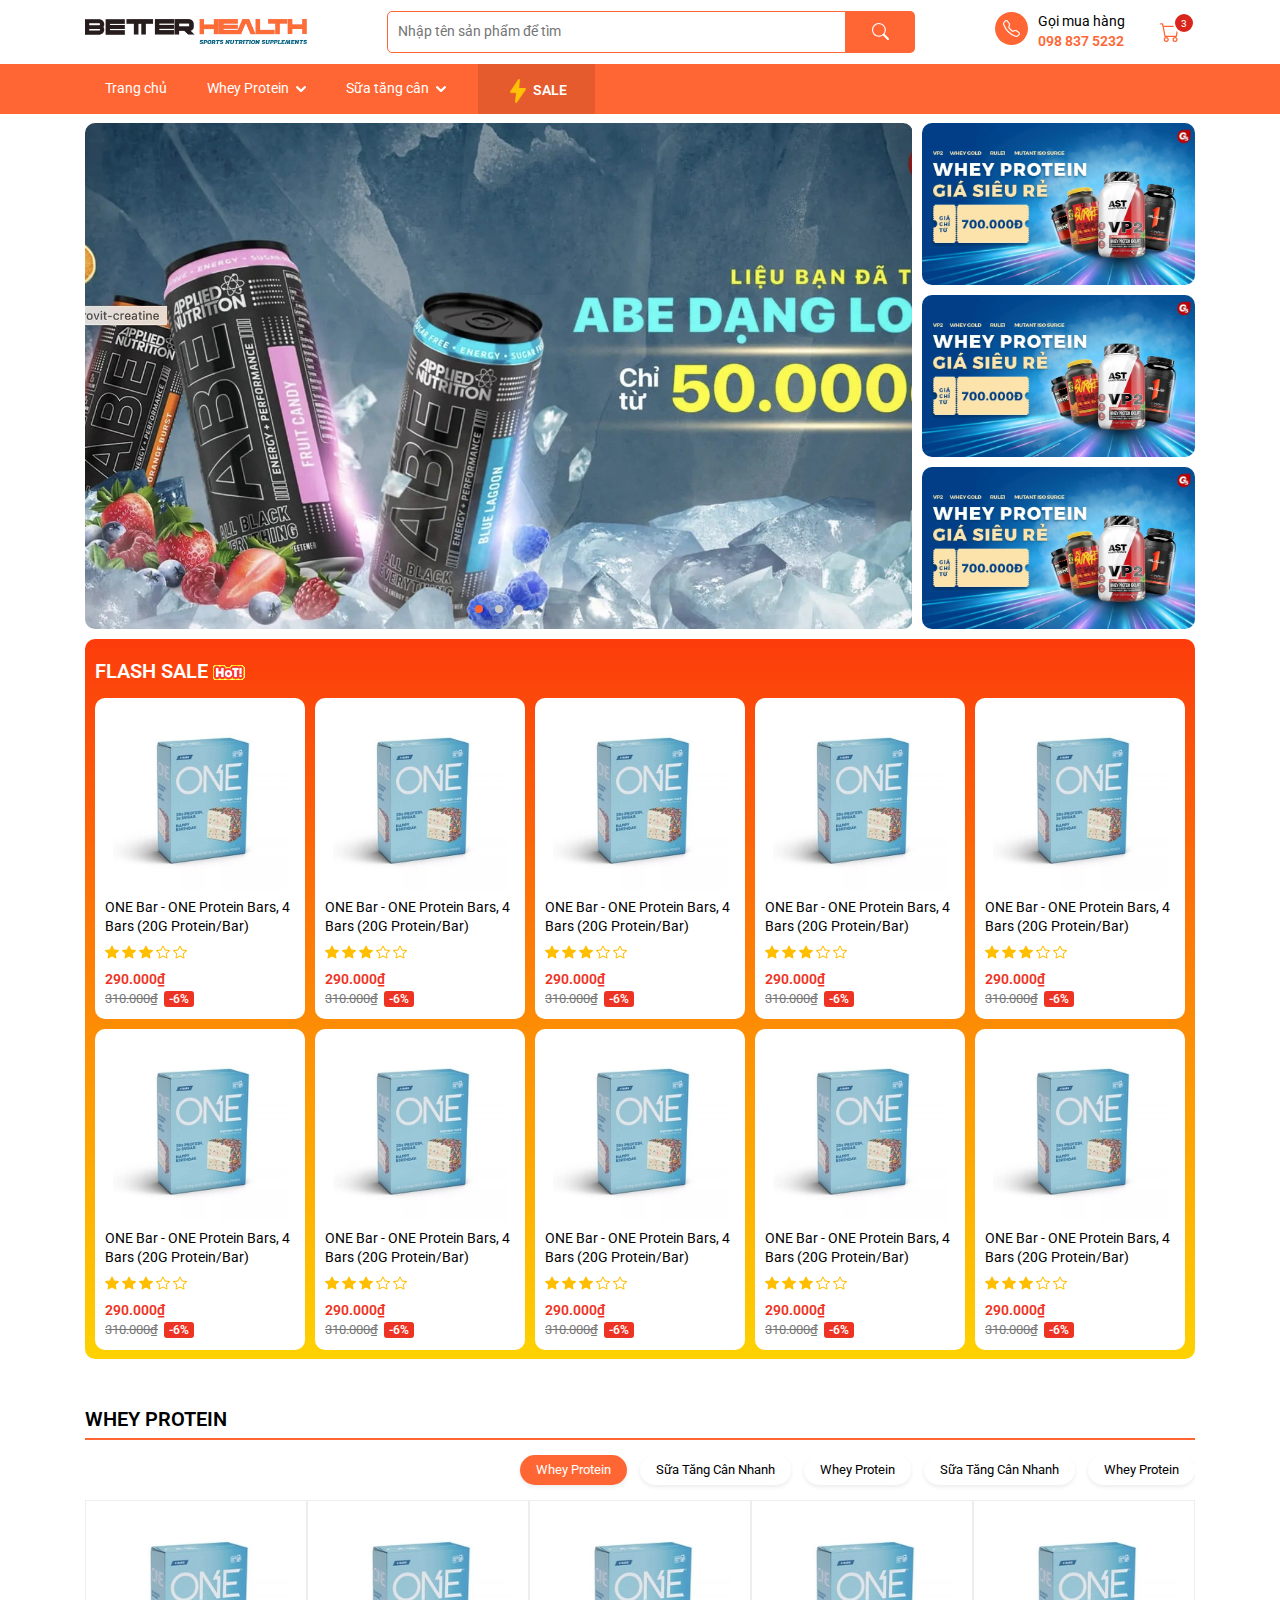
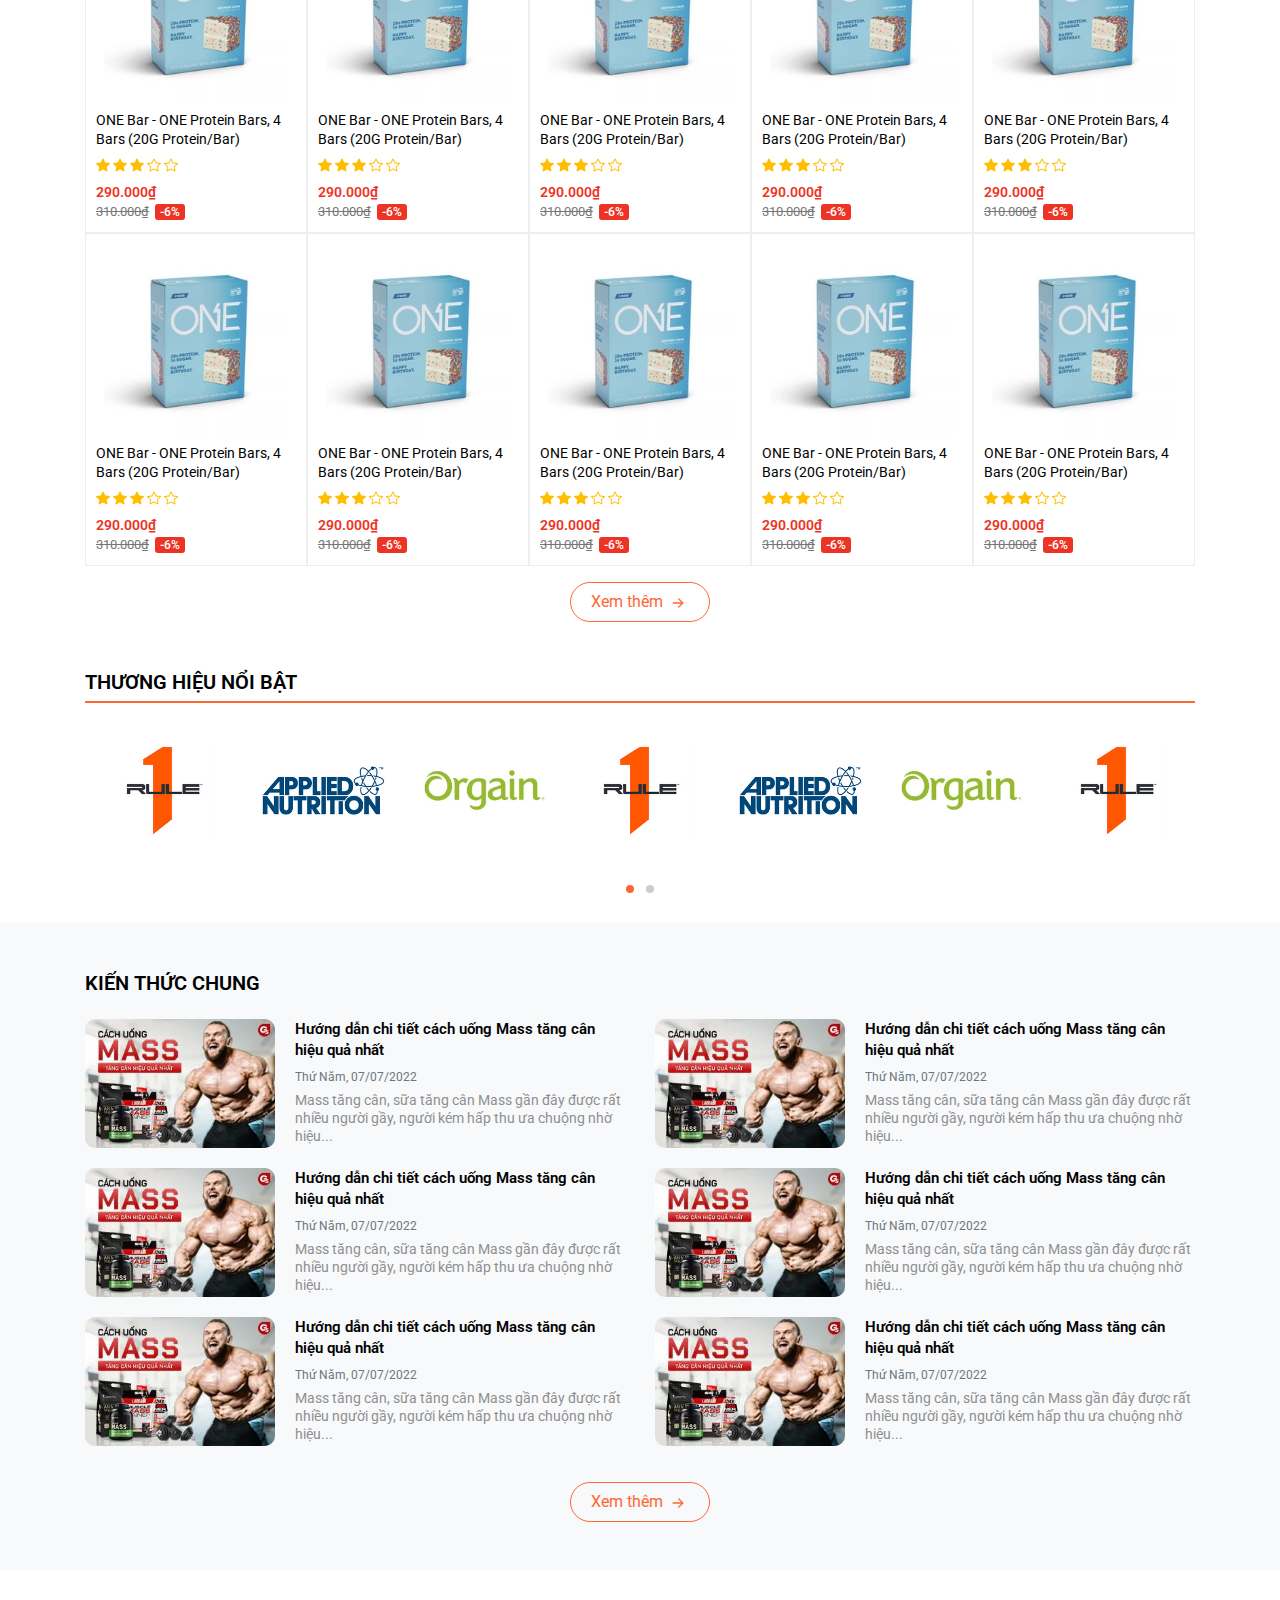
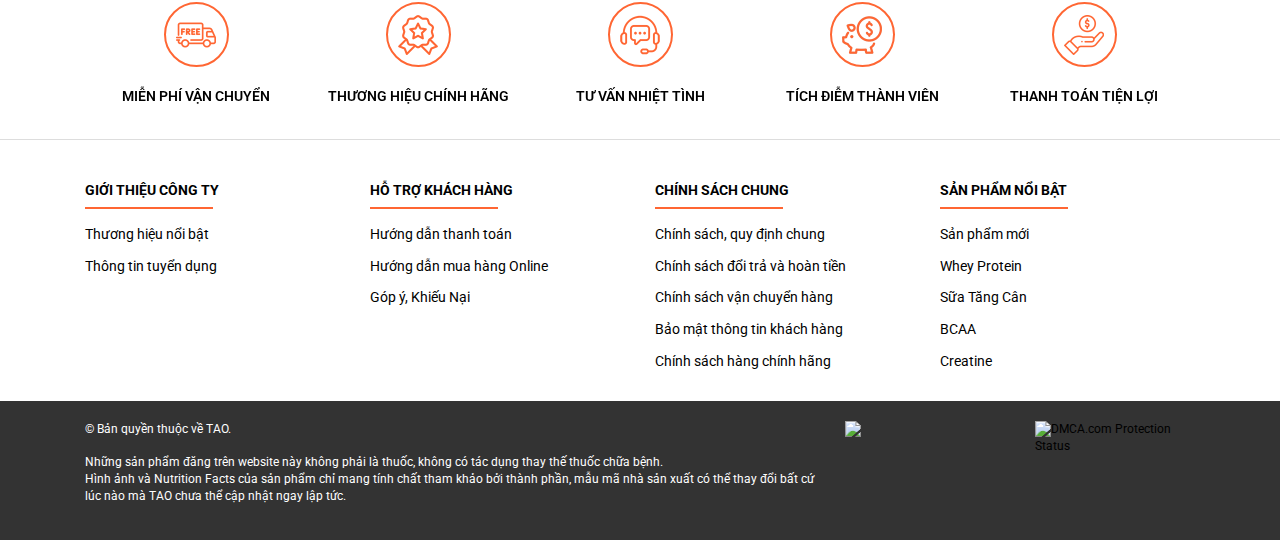
==== gym/index.html @ 721d3d00 "Add files via upload" ====
<!DOCTYPE html>
<html lang="en">
   <head>
      <meta charset="UTF-8">
      <title>DeliFarm</title>
      <meta name='keywords' content='' />
      <meta name='description' content='' />
      <meta name="viewport" content="width=device-width, initial-scale=1.0,
         maximum-scale=1.0, user-scalable=no">
      <meta property="og:title" content="">
      <meta property="og:type" content="website">
      <meta property="og:url" content="">
      <meta property="og:site_name" content="">
      <meta property="og:description" content="">
      <link rel="shortcut icon" href="favicon.png" type="image/x-icon" />
      <link rel='stylesheet' href='css/bootstrap.min.css'>
      <link rel="stylesheet" href="css/slick-theme.css">
      <link rel="stylesheet" href="css/slick.css">
      <link rel="stylesheet" href="css/style.css">
   </head>
   <body>
      <div class="header-section">
         <div class="container">
            <div class="box">
               <a class="logo" href="#"><img src="images/logo.png"></a>
               <div class="search-box">
                  <input type="search" id="search" class="search-field" placeholder="Nhập tên sản phẩm để tìm" autocomplete="off" name="search">
                  <button type="submit" id="searchButton" class="btn-search">
                     <svg xmlns="http://www.w3.org/2000/svg" width="16" height="16" fill="currentColor" class="bi bi-search" viewBox="0 0 16 16">
                        <path d="M11.742 10.344a6.5 6.5 0 1 0-1.397 1.398h-.001c.03.04.062.078.098.115l3.85 3.85a1 1 0 0 0 1.415-1.414l-3.85-3.85a1.007 1.007 0 0 0-.115-.1zM12 6.5a5.5 5.5 0 1 1-11 0 5.5 5.5 0 0 1 11 0z"/>
                     </svg>
                  </button>
               </div>
               <div class="header-right">
                  <div class="phone">
                     <div class="icon">
                        <svg xmlns="http://www.w3.org/2000/svg" width="16" height="16" fill="currentColor" class="bi bi-telephone" viewBox="0 0 16 16">
                           <path d="M3.654 1.328a.678.678 0 0 0-1.015-.063L1.605 2.3c-.483.484-.661 1.169-.45 1.77a17.568 17.568 0 0 0 4.168 6.608 17.569 17.569 0 0 0 6.608 4.168c.601.211 1.286.033 1.77-.45l1.034-1.034a.678.678 0 0 0-.063-1.015l-2.307-1.794a.678.678 0 0 0-.58-.122l-2.19.547a1.745 1.745 0 0 1-1.657-.459L5.482 8.062a1.745 1.745 0 0 1-.46-1.657l.548-2.19a.678.678 0 0 0-.122-.58L3.654 1.328zM1.884.511a1.745 1.745 0 0 1 2.612.163L6.29 2.98c.329.423.445.974.315 1.494l-.547 2.19a.678.678 0 0 0 .178.643l2.457 2.457a.678.678 0 0 0 .644.178l2.189-.547a1.745 1.745 0 0 1 1.494.315l2.306 1.794c.829.645.905 1.87.163 2.611l-1.034 1.034c-.74.74-1.846 1.065-2.877.702a18.634 18.634 0 0 1-7.01-4.42 18.634 18.634 0 0 1-4.42-7.009c-.362-1.03-.037-2.137.703-2.877L1.885.511z"/>
                        </svg>
                     </div>
                     <div class="content">
                        Gọi mua hàng
                        <span>
                        098 837 5232
                        </span>
                     </div>
                  </div>
                  <div class="box-cart">
                     <svg xmlns="http://www.w3.org/2000/svg" width="16" height="16" fill="currentColor" class="bi bi-cart" viewBox="0 0 16 16">
                        <path d="M0 1.5A.5.5 0 0 1 .5 1H2a.5.5 0 0 1 .485.379L2.89 3H14.5a.5.5 0 0 1 .491.592l-1.5 8A.5.5 0 0 1 13 12H4a.5.5 0 0 1-.491-.408L2.01 3.607 1.61 2H.5a.5.5 0 0 1-.5-.5zM3.102 4l1.313 7h8.17l1.313-7H3.102zM5 12a2 2 0 1 0 0 4 2 2 0 0 0 0-4zm7 0a2 2 0 1 0 0 4 2 2 0 0 0 0-4zm-7 1a1 1 0 1 1 0 2 1 1 0 0 1 0-2zm7 0a1 1 0 1 1 0 2 1 1 0 0 1 0-2z"/>
                     </svg>
                     <div class="number">
                        3
                     </div>
                  </div>
                  <div class="search-mb">
                     <div class="icon">
                        <svg xmlns="http://www.w3.org/2000/svg" width="16" height="16" fill="currentColor" class="bi bi-search" viewBox="0 0 16 16">
                           <path d="M11.742 10.344a6.5 6.5 0 1 0-1.397 1.398h-.001c.03.04.062.078.098.115l3.85 3.85a1 1 0 0 0 1.415-1.414l-3.85-3.85a1.007 1.007 0 0 0-.115-.1zM12 6.5a5.5 5.5 0 1 1-11 0 5.5 5.5 0 0 1 11 0z"/>
                        </svg>
                     </div>
                  </div>
               </div>
            </div>
         </div>
         <header>
            <div class="container">
               <nav class="navbar navbar-expand-lg">
                  <div class="collapse navbar-collapse navigation" id="navbarSupportedContent">
                     <ul class="navbar-nav">
                        <li class="nav-item active">
                           <a class="nav-link" href="#">Trang chủ</a>
                        </li>
                        <li class="nav-item dropdown sub_nav">
                           <a class="nav-link dropdown-toggle" href="#" id="navbarDropdown" role="button"
                              data-toggle="dropdown" aria-haspopup="true" aria-expanded="false">
                           Whey Protein
                           <img src="images/arrowmenu.svg" class="ml-1">
                           </a>
                           <ul class="dropdown-menu" aria-labelledby="navbarDropdown">
                              <li><a class="dropdown-item" href="#">Whey Protein Isolate</a></li>
                              <li><a class="dropdown-item" href="#">Hydrolyzed Whey Protein</a></li>
                              <li><a class="dropdown-item" href="#">Whey Protein Blend</a></li>
                           </ul>
                        </li>
                        <li class="nav-item dropdown sub_nav">
                           <a class="nav-link dropdown-toggle" href="#" id="navbarDropdown" role="button"
                              data-toggle="dropdown" aria-haspopup="true" aria-expanded="false">
                           Sữa tăng cân
                           <img src="images/arrowmenu.svg" class="ml-1">
                           </a>
                           <ul class="dropdown-menu" aria-labelledby="navbarDropdown">
                              <li><a class="dropdown-item" href="#">Whey Protein Isolate</a></li>
                              <li><a class="dropdown-item" href="#">Hydrolyzed Whey Protein</a></li>
                              <li><a class="dropdown-item" href="#">Whey Protein Blend</a></li>
                           </ul>
                        </li>
                        <li class="nav-item dropdown sale">
                           <a  class="nav-link" href="#">
                           <img src="images/flash.png">
                           sale
                           </a>
                        </li>
                     </ul>
                  </div>
                  <div class="mask"></div>
               </nav>
            </div>
         </header>
      </div>
      <main class="main-body">
         <div class="container">
            <!--banner-->
            <div class="banner">
               <div class="home-banner-left">
                  <div class="side_main">
                     <div>
                        <img src="images/slider_2.jpg">
                     </div>
                     <div>
                        <img src="images/slider_2.jpg">
                     </div>
                     <div>
                        <img src="images/slider_2.jpg">
                     </div>
                  </div>
               </div>
               <div class="sub_banner">
                  <img src="images/right_banner_1.jpg">
               </div>
               <div class="sub_banner">
                  <img src="images/right_banner_1.jpg">
               </div>
               <div class="sub_banner">
                  <img src="images/right_banner_1.jpg">
               </div>
            </div>
            <!--flashsale-->
            <div class="section_flashsale">
               <h1>
                  flash sale
                  <img src="images/flashsale-hot.gif">
               </h1>
               <div class="one-row">
                  <div class="flashsale__item">
                     <div class="item_product_main">
                        <a class="thumbnail">
                           <img src="images/8.jpg">
                        </a>
                        <div class="content">
                           <a href="" class="title">
                           ONE Bar - ONE Protein Bars, 4 Bars (20G Protein/Bar)
                           </a>
                           <div class="rate">
                              <span>
                                 <svg xmlns="http://www.w3.org/2000/svg" width="16" height="16" fill="currentColor" class="bi bi-star-fill" viewBox="0 0 16 16">
                                    <path d="M3.612 15.443c-.386.198-.824-.149-.746-.592l.83-4.73L.173 6.765c-.329-.314-.158-.888.283-.95l4.898-.696L7.538.792c.197-.39.73-.39.927 0l2.184 4.327 4.898.696c.441.062.612.636.282.95l-3.522 3.356.83 4.73c.078.443-.36.79-.746.592L8 13.187l-4.389 2.256z"/>
                                 </svg>
                              </span>
                              <span>
                                 <svg xmlns="http://www.w3.org/2000/svg" width="16" height="16" fill="currentColor" class="bi bi-star-fill" viewBox="0 0 16 16">
                                    <path d="M3.612 15.443c-.386.198-.824-.149-.746-.592l.83-4.73L.173 6.765c-.329-.314-.158-.888.283-.95l4.898-.696L7.538.792c.197-.39.73-.39.927 0l2.184 4.327 4.898.696c.441.062.612.636.282.95l-3.522 3.356.83 4.73c.078.443-.36.79-.746.592L8 13.187l-4.389 2.256z"/>
                                 </svg>
                              </span>
                              <span>
                                 <svg xmlns="http://www.w3.org/2000/svg" width="16" height="16" fill="currentColor" class="bi bi-star-fill" viewBox="0 0 16 16">
                                    <path d="M3.612 15.443c-.386.198-.824-.149-.746-.592l.83-4.73L.173 6.765c-.329-.314-.158-.888.283-.95l4.898-.696L7.538.792c.197-.39.73-.39.927 0l2.184 4.327 4.898.696c.441.062.612.636.282.95l-3.522 3.356.83 4.73c.078.443-.36.79-.746.592L8 13.187l-4.389 2.256z"/>
                                 </svg>
                              </span>
                              <span>
                                 <svg xmlns="http://www.w3.org/2000/svg" width="16" height="16" fill="currentColor" class="bi bi-star" viewBox="0 0 16 16">
                                    <path d="M2.866 14.85c-.078.444.36.791.746.593l4.39-2.256 4.389 2.256c.386.198.824-.149.746-.592l-.83-4.73 3.522-3.356c.33-.314.16-.888-.282-.95l-4.898-.696L8.465.792a.513.513 0 0 0-.927 0L5.354 5.12l-4.898.696c-.441.062-.612.636-.283.95l3.523 3.356-.83 4.73zm4.905-2.767-3.686 1.894.694-3.957a.565.565 0 0 0-.163-.505L1.71 6.745l4.052-.576a.525.525 0 0 0 .393-.288L8 2.223l1.847 3.658a.525.525 0 0 0 .393.288l4.052.575-2.906 2.77a.565.565 0 0 0-.163.506l.694 3.957-3.686-1.894a.503.503 0 0 0-.461 0z"/>
                                 </svg>
                              </span>
                              <span>
                                 <svg xmlns="http://www.w3.org/2000/svg" width="16" height="16" fill="currentColor" class="bi bi-star" viewBox="0 0 16 16">
                                    <path d="M2.866 14.85c-.078.444.36.791.746.593l4.39-2.256 4.389 2.256c.386.198.824-.149.746-.592l-.83-4.73 3.522-3.356c.33-.314.16-.888-.282-.95l-4.898-.696L8.465.792a.513.513 0 0 0-.927 0L5.354 5.12l-4.898.696c-.441.062-.612.636-.283.95l3.523 3.356-.83 4.73zm4.905-2.767-3.686 1.894.694-3.957a.565.565 0 0 0-.163-.505L1.71 6.745l4.052-.576a.525.525 0 0 0 .393-.288L8 2.223l1.847 3.658a.525.525 0 0 0 .393.288l4.052.575-2.906 2.77a.565.565 0 0 0-.163.506l.694 3.957-3.686-1.894a.503.503 0 0 0-.461 0z"/>
                                 </svg>
                              </span>
                           </div>
                           <div class="price-box">
                              <span class="price">290.000₫</span>
                              <span class="compare-price">310.000₫</span>
                              <span class="label_product">
                              -6% 
                              </span>
                           </div>
                        </div>
                     </div>
                  </div>
                  <div class="flashsale__item">
                     <div class="item_product_main">
                        <a class="thumbnail">
                           <img src="images/8.jpg">
                        </a>
                        <div class="content">
                           <a href="" class="title">
                           ONE Bar - ONE Protein Bars, 4 Bars (20G Protein/Bar)
                           </a>
                           <div class="rate">
                              <span>
                                 <svg xmlns="http://www.w3.org/2000/svg" width="16" height="16" fill="currentColor" class="bi bi-star-fill" viewBox="0 0 16 16">
                                    <path d="M3.612 15.443c-.386.198-.824-.149-.746-.592l.83-4.73L.173 6.765c-.329-.314-.158-.888.283-.95l4.898-.696L7.538.792c.197-.39.73-.39.927 0l2.184 4.327 4.898.696c.441.062.612.636.282.95l-3.522 3.356.83 4.73c.078.443-.36.79-.746.592L8 13.187l-4.389 2.256z"/>
                                 </svg>
                              </span>
                              <span>
                                 <svg xmlns="http://www.w3.org/2000/svg" width="16" height="16" fill="currentColor" class="bi bi-star-fill" viewBox="0 0 16 16">
                                    <path d="M3.612 15.443c-.386.198-.824-.149-.746-.592l.83-4.73L.173 6.765c-.329-.314-.158-.888.283-.95l4.898-.696L7.538.792c.197-.39.73-.39.927 0l2.184 4.327 4.898.696c.441.062.612.636.282.95l-3.522 3.356.83 4.73c.078.443-.36.79-.746.592L8 13.187l-4.389 2.256z"/>
                                 </svg>
                              </span>
                              <span>
                                 <svg xmlns="http://www.w3.org/2000/svg" width="16" height="16" fill="currentColor" class="bi bi-star-fill" viewBox="0 0 16 16">
                                    <path d="M3.612 15.443c-.386.198-.824-.149-.746-.592l.83-4.73L.173 6.765c-.329-.314-.158-.888.283-.95l4.898-.696L7.538.792c.197-.39.73-.39.927 0l2.184 4.327 4.898.696c.441.062.612.636.282.95l-3.522 3.356.83 4.73c.078.443-.36.79-.746.592L8 13.187l-4.389 2.256z"/>
                                 </svg>
                              </span>
                              <span>
                                 <svg xmlns="http://www.w3.org/2000/svg" width="16" height="16" fill="currentColor" class="bi bi-star" viewBox="0 0 16 16">
                                    <path d="M2.866 14.85c-.078.444.36.791.746.593l4.39-2.256 4.389 2.256c.386.198.824-.149.746-.592l-.83-4.73 3.522-3.356c.33-.314.16-.888-.282-.95l-4.898-.696L8.465.792a.513.513 0 0 0-.927 0L5.354 5.12l-4.898.696c-.441.062-.612.636-.283.95l3.523 3.356-.83 4.73zm4.905-2.767-3.686 1.894.694-3.957a.565.565 0 0 0-.163-.505L1.71 6.745l4.052-.576a.525.525 0 0 0 .393-.288L8 2.223l1.847 3.658a.525.525 0 0 0 .393.288l4.052.575-2.906 2.77a.565.565 0 0 0-.163.506l.694 3.957-3.686-1.894a.503.503 0 0 0-.461 0z"/>
                                 </svg>
                              </span>
                              <span>
                                 <svg xmlns="http://www.w3.org/2000/svg" width="16" height="16" fill="currentColor" class="bi bi-star" viewBox="0 0 16 16">
                                    <path d="M2.866 14.85c-.078.444.36.791.746.593l4.39-2.256 4.389 2.256c.386.198.824-.149.746-.592l-.83-4.73 3.522-3.356c.33-.314.16-.888-.282-.95l-4.898-.696L8.465.792a.513.513 0 0 0-.927 0L5.354 5.12l-4.898.696c-.441.062-.612.636-.283.95l3.523 3.356-.83 4.73zm4.905-2.767-3.686 1.894.694-3.957a.565.565 0 0 0-.163-.505L1.71 6.745l4.052-.576a.525.525 0 0 0 .393-.288L8 2.223l1.847 3.658a.525.525 0 0 0 .393.288l4.052.575-2.906 2.77a.565.565 0 0 0-.163.506l.694 3.957-3.686-1.894a.503.503 0 0 0-.461 0z"/>
                                 </svg>
                              </span>
                           </div>
                           <div class="price-box">
                              <span class="price">290.000₫</span>
                              <span class="compare-price">310.000₫</span>
                              <span class="label_product">
                              -6% 
                              </span>
                           </div>
                        </div>
                     </div>
                  </div>
                  <div class="flashsale__item">
                     <div class="item_product_main">
                        <a class="thumbnail">
                           <img src="images/8.jpg">
                        </a>
                        <div class="content">
                           <a href="" class="title">
                           ONE Bar - ONE Protein Bars, 4 Bars (20G Protein/Bar)
                           </a>
                           <div class="rate">
                              <span>
                                 <svg xmlns="http://www.w3.org/2000/svg" width="16" height="16" fill="currentColor" class="bi bi-star-fill" viewBox="0 0 16 16">
                                    <path d="M3.612 15.443c-.386.198-.824-.149-.746-.592l.83-4.73L.173 6.765c-.329-.314-.158-.888.283-.95l4.898-.696L7.538.792c.197-.39.73-.39.927 0l2.184 4.327 4.898.696c.441.062.612.636.282.95l-3.522 3.356.83 4.73c.078.443-.36.79-.746.592L8 13.187l-4.389 2.256z"/>
                                 </svg>
                              </span>
                              <span>
                                 <svg xmlns="http://www.w3.org/2000/svg" width="16" height="16" fill="currentColor" class="bi bi-star-fill" viewBox="0 0 16 16">
                                    <path d="M3.612 15.443c-.386.198-.824-.149-.746-.592l.83-4.73L.173 6.765c-.329-.314-.158-.888.283-.95l4.898-.696L7.538.792c.197-.39.73-.39.927 0l2.184 4.327 4.898.696c.441.062.612.636.282.95l-3.522 3.356.83 4.73c.078.443-.36.79-.746.592L8 13.187l-4.389 2.256z"/>
                                 </svg>
                              </span>
                              <span>
                                 <svg xmlns="http://www.w3.org/2000/svg" width="16" height="16" fill="currentColor" class="bi bi-star-fill" viewBox="0 0 16 16">
                                    <path d="M3.612 15.443c-.386.198-.824-.149-.746-.592l.83-4.73L.173 6.765c-.329-.314-.158-.888.283-.95l4.898-.696L7.538.792c.197-.39.73-.39.927 0l2.184 4.327 4.898.696c.441.062.612.636.282.95l-3.522 3.356.83 4.73c.078.443-.36.79-.746.592L8 13.187l-4.389 2.256z"/>
                                 </svg>
                              </span>
                              <span>
                                 <svg xmlns="http://www.w3.org/2000/svg" width="16" height="16" fill="currentColor" class="bi bi-star" viewBox="0 0 16 16">
                                    <path d="M2.866 14.85c-.078.444.36.791.746.593l4.39-2.256 4.389 2.256c.386.198.824-.149.746-.592l-.83-4.73 3.522-3.356c.33-.314.16-.888-.282-.95l-4.898-.696L8.465.792a.513.513 0 0 0-.927 0L5.354 5.12l-4.898.696c-.441.062-.612.636-.283.95l3.523 3.356-.83 4.73zm4.905-2.767-3.686 1.894.694-3.957a.565.565 0 0 0-.163-.505L1.71 6.745l4.052-.576a.525.525 0 0 0 .393-.288L8 2.223l1.847 3.658a.525.525 0 0 0 .393.288l4.052.575-2.906 2.77a.565.565 0 0 0-.163.506l.694 3.957-3.686-1.894a.503.503 0 0 0-.461 0z"/>
                                 </svg>
                              </span>
                              <span>
                                 <svg xmlns="http://www.w3.org/2000/svg" width="16" height="16" fill="currentColor" class="bi bi-star" viewBox="0 0 16 16">
                                    <path d="M2.866 14.85c-.078.444.36.791.746.593l4.39-2.256 4.389 2.256c.386.198.824-.149.746-.592l-.83-4.73 3.522-3.356c.33-.314.16-.888-.282-.95l-4.898-.696L8.465.792a.513.513 0 0 0-.927 0L5.354 5.12l-4.898.696c-.441.062-.612.636-.283.95l3.523 3.356-.83 4.73zm4.905-2.767-3.686 1.894.694-3.957a.565.565 0 0 0-.163-.505L1.71 6.745l4.052-.576a.525.525 0 0 0 .393-.288L8 2.223l1.847 3.658a.525.525 0 0 0 .393.288l4.052.575-2.906 2.77a.565.565 0 0 0-.163.506l.694 3.957-3.686-1.894a.503.503 0 0 0-.461 0z"/>
                                 </svg>
                              </span>
                           </div>
                           <div class="price-box">
                              <span class="price">290.000₫</span>
                              <span class="compare-price">310.000₫</span>
                              <span class="label_product">
                              -6% 
                              </span>
                           </div>
                        </div>
                     </div>
                  </div>
                  <div class="flashsale__item">
                     <div class="item_product_main">
                        <a class="thumbnail">
                           <img src="images/8.jpg">
                        </a>
                        <div class="content">
                           <a href="" class="title">
                           ONE Bar - ONE Protein Bars, 4 Bars (20G Protein/Bar)
                           </a>
                           <div class="rate">
                              <span>
                                 <svg xmlns="http://www.w3.org/2000/svg" width="16" height="16" fill="currentColor" class="bi bi-star-fill" viewBox="0 0 16 16">
                                    <path d="M3.612 15.443c-.386.198-.824-.149-.746-.592l.83-4.73L.173 6.765c-.329-.314-.158-.888.283-.95l4.898-.696L7.538.792c.197-.39.73-.39.927 0l2.184 4.327 4.898.696c.441.062.612.636.282.95l-3.522 3.356.83 4.73c.078.443-.36.79-.746.592L8 13.187l-4.389 2.256z"/>
                                 </svg>
                              </span>
                              <span>
                                 <svg xmlns="http://www.w3.org/2000/svg" width="16" height="16" fill="currentColor" class="bi bi-star-fill" viewBox="0 0 16 16">
                                    <path d="M3.612 15.443c-.386.198-.824-.149-.746-.592l.83-4.73L.173 6.765c-.329-.314-.158-.888.283-.95l4.898-.696L7.538.792c.197-.39.73-.39.927 0l2.184 4.327 4.898.696c.441.062.612.636.282.95l-3.522 3.356.83 4.73c.078.443-.36.79-.746.592L8 13.187l-4.389 2.256z"/>
                                 </svg>
                              </span>
                              <span>
                                 <svg xmlns="http://www.w3.org/2000/svg" width="16" height="16" fill="currentColor" class="bi bi-star-fill" viewBox="0 0 16 16">
                                    <path d="M3.612 15.443c-.386.198-.824-.149-.746-.592l.83-4.73L.173 6.765c-.329-.314-.158-.888.283-.95l4.898-.696L7.538.792c.197-.39.73-.39.927 0l2.184 4.327 4.898.696c.441.062.612.636.282.95l-3.522 3.356.83 4.73c.078.443-.36.79-.746.592L8 13.187l-4.389 2.256z"/>
                                 </svg>
                              </span>
                              <span>
                                 <svg xmlns="http://www.w3.org/2000/svg" width="16" height="16" fill="currentColor" class="bi bi-star" viewBox="0 0 16 16">
                                    <path d="M2.866 14.85c-.078.444.36.791.746.593l4.39-2.256 4.389 2.256c.386.198.824-.149.746-.592l-.83-4.73 3.522-3.356c.33-.314.16-.888-.282-.95l-4.898-.696L8.465.792a.513.513 0 0 0-.927 0L5.354 5.12l-4.898.696c-.441.062-.612.636-.283.95l3.523 3.356-.83 4.73zm4.905-2.767-3.686 1.894.694-3.957a.565.565 0 0 0-.163-.505L1.71 6.745l4.052-.576a.525.525 0 0 0 .393-.288L8 2.223l1.847 3.658a.525.525 0 0 0 .393.288l4.052.575-2.906 2.77a.565.565 0 0 0-.163.506l.694 3.957-3.686-1.894a.503.503 0 0 0-.461 0z"/>
                                 </svg>
                              </span>
                              <span>
                                 <svg xmlns="http://www.w3.org/2000/svg" width="16" height="16" fill="currentColor" class="bi bi-star" viewBox="0 0 16 16">
                                    <path d="M2.866 14.85c-.078.444.36.791.746.593l4.39-2.256 4.389 2.256c.386.198.824-.149.746-.592l-.83-4.73 3.522-3.356c.33-.314.16-.888-.282-.95l-4.898-.696L8.465.792a.513.513 0 0 0-.927 0L5.354 5.12l-4.898.696c-.441.062-.612.636-.283.95l3.523 3.356-.83 4.73zm4.905-2.767-3.686 1.894.694-3.957a.565.565 0 0 0-.163-.505L1.71 6.745l4.052-.576a.525.525 0 0 0 .393-.288L8 2.223l1.847 3.658a.525.525 0 0 0 .393.288l4.052.575-2.906 2.77a.565.565 0 0 0-.163.506l.694 3.957-3.686-1.894a.503.503 0 0 0-.461 0z"/>
                                 </svg>
                              </span>
                           </div>
                           <div class="price-box">
                              <span class="price">290.000₫</span>
                              <span class="compare-price">310.000₫</span>
                              <span class="label_product">
                              -6% 
                              </span>
                           </div>
                        </div>
                     </div>
                  </div>
                  <div class="flashsale__item">
                     <div class="item_product_main">
                        <a class="thumbnail">
                           <img src="images/8.jpg">
                        </a>
                        <div class="content">
                           <a href="" class="title">
                           ONE Bar - ONE Protein Bars, 4 Bars (20G Protein/Bar)
                           </a>
                           <div class="rate">
                              <span>
                                 <svg xmlns="http://www.w3.org/2000/svg" width="16" height="16" fill="currentColor" class="bi bi-star-fill" viewBox="0 0 16 16">
                                    <path d="M3.612 15.443c-.386.198-.824-.149-.746-.592l.83-4.73L.173 6.765c-.329-.314-.158-.888.283-.95l4.898-.696L7.538.792c.197-.39.73-.39.927 0l2.184 4.327 4.898.696c.441.062.612.636.282.95l-3.522 3.356.83 4.73c.078.443-.36.79-.746.592L8 13.187l-4.389 2.256z"/>
                                 </svg>
                              </span>
                              <span>
                                 <svg xmlns="http://www.w3.org/2000/svg" width="16" height="16" fill="currentColor" class="bi bi-star-fill" viewBox="0 0 16 16">
                                    <path d="M3.612 15.443c-.386.198-.824-.149-.746-.592l.83-4.73L.173 6.765c-.329-.314-.158-.888.283-.95l4.898-.696L7.538.792c.197-.39.73-.39.927 0l2.184 4.327 4.898.696c.441.062.612.636.282.95l-3.522 3.356.83 4.73c.078.443-.36.79-.746.592L8 13.187l-4.389 2.256z"/>
                                 </svg>
                              </span>
                              <span>
                                 <svg xmlns="http://www.w3.org/2000/svg" width="16" height="16" fill="currentColor" class="bi bi-star-fill" viewBox="0 0 16 16">
                                    <path d="M3.612 15.443c-.386.198-.824-.149-.746-.592l.83-4.73L.173 6.765c-.329-.314-.158-.888.283-.95l4.898-.696L7.538.792c.197-.39.73-.39.927 0l2.184 4.327 4.898.696c.441.062.612.636.282.95l-3.522 3.356.83 4.73c.078.443-.36.79-.746.592L8 13.187l-4.389 2.256z"/>
                                 </svg>
                              </span>
                              <span>
                                 <svg xmlns="http://www.w3.org/2000/svg" width="16" height="16" fill="currentColor" class="bi bi-star" viewBox="0 0 16 16">
                                    <path d="M2.866 14.85c-.078.444.36.791.746.593l4.39-2.256 4.389 2.256c.386.198.824-.149.746-.592l-.83-4.73 3.522-3.356c.33-.314.16-.888-.282-.95l-4.898-.696L8.465.792a.513.513 0 0 0-.927 0L5.354 5.12l-4.898.696c-.441.062-.612.636-.283.95l3.523 3.356-.83 4.73zm4.905-2.767-3.686 1.894.694-3.957a.565.565 0 0 0-.163-.505L1.71 6.745l4.052-.576a.525.525 0 0 0 .393-.288L8 2.223l1.847 3.658a.525.525 0 0 0 .393.288l4.052.575-2.906 2.77a.565.565 0 0 0-.163.506l.694 3.957-3.686-1.894a.503.503 0 0 0-.461 0z"/>
                                 </svg>
                              </span>
                              <span>
                                 <svg xmlns="http://www.w3.org/2000/svg" width="16" height="16" fill="currentColor" class="bi bi-star" viewBox="0 0 16 16">
                                    <path d="M2.866 14.85c-.078.444.36.791.746.593l4.39-2.256 4.389 2.256c.386.198.824-.149.746-.592l-.83-4.73 3.522-3.356c.33-.314.16-.888-.282-.95l-4.898-.696L8.465.792a.513.513 0 0 0-.927 0L5.354 5.12l-4.898.696c-.441.062-.612.636-.283.95l3.523 3.356-.83 4.73zm4.905-2.767-3.686 1.894.694-3.957a.565.565 0 0 0-.163-.505L1.71 6.745l4.052-.576a.525.525 0 0 0 .393-.288L8 2.223l1.847 3.658a.525.525 0 0 0 .393.288l4.052.575-2.906 2.77a.565.565 0 0 0-.163.506l.694 3.957-3.686-1.894a.503.503 0 0 0-.461 0z"/>
                                 </svg>
                              </span>
                           </div>
                           <div class="price-box">
                              <span class="price">290.000₫</span>
                              <span class="compare-price">310.000₫</span>
                              <span class="label_product">
                              -6% 
                              </span>
                           </div>
                        </div>
                     </div>
                  </div>
                  <div class="flashsale__item">
                     <div class="item_product_main">
                        <a class="thumbnail">
                           <img src="images/8.jpg">
                        </a>
                        <div class="content">
                           <a href="" class="title">
                           ONE Bar - ONE Protein Bars, 4 Bars (20G Protein/Bar)
                           </a>
                           <div class="rate">
                              <span>
                                 <svg xmlns="http://www.w3.org/2000/svg" width="16" height="16" fill="currentColor" class="bi bi-star-fill" viewBox="0 0 16 16">
                                    <path d="M3.612 15.443c-.386.198-.824-.149-.746-.592l.83-4.73L.173 6.765c-.329-.314-.158-.888.283-.95l4.898-.696L7.538.792c.197-.39.73-.39.927 0l2.184 4.327 4.898.696c.441.062.612.636.282.95l-3.522 3.356.83 4.73c.078.443-.36.79-.746.592L8 13.187l-4.389 2.256z"/>
                                 </svg>
                              </span>
                              <span>
                                 <svg xmlns="http://www.w3.org/2000/svg" width="16" height="16" fill="currentColor" class="bi bi-star-fill" viewBox="0 0 16 16">
                                    <path d="M3.612 15.443c-.386.198-.824-.149-.746-.592l.83-4.73L.173 6.765c-.329-.314-.158-.888.283-.95l4.898-.696L7.538.792c.197-.39.73-.39.927 0l2.184 4.327 4.898.696c.441.062.612.636.282.95l-3.522 3.356.83 4.73c.078.443-.36.79-.746.592L8 13.187l-4.389 2.256z"/>
                                 </svg>
                              </span>
                              <span>
                                 <svg xmlns="http://www.w3.org/2000/svg" width="16" height="16" fill="currentColor" class="bi bi-star-fill" viewBox="0 0 16 16">
                                    <path d="M3.612 15.443c-.386.198-.824-.149-.746-.592l.83-4.73L.173 6.765c-.329-.314-.158-.888.283-.95l4.898-.696L7.538.792c.197-.39.73-.39.927 0l2.184 4.327 4.898.696c.441.062.612.636.282.95l-3.522 3.356.83 4.73c.078.443-.36.79-.746.592L8 13.187l-4.389 2.256z"/>
                                 </svg>
                              </span>
                              <span>
                                 <svg xmlns="http://www.w3.org/2000/svg" width="16" height="16" fill="currentColor" class="bi bi-star" viewBox="0 0 16 16">
                                    <path d="M2.866 14.85c-.078.444.36.791.746.593l4.39-2.256 4.389 2.256c.386.198.824-.149.746-.592l-.83-4.73 3.522-3.356c.33-.314.16-.888-.282-.95l-4.898-.696L8.465.792a.513.513 0 0 0-.927 0L5.354 5.12l-4.898.696c-.441.062-.612.636-.283.95l3.523 3.356-.83 4.73zm4.905-2.767-3.686 1.894.694-3.957a.565.565 0 0 0-.163-.505L1.71 6.745l4.052-.576a.525.525 0 0 0 .393-.288L8 2.223l1.847 3.658a.525.525 0 0 0 .393.288l4.052.575-2.906 2.77a.565.565 0 0 0-.163.506l.694 3.957-3.686-1.894a.503.503 0 0 0-.461 0z"/>
                                 </svg>
                              </span>
                              <span>
                                 <svg xmlns="http://www.w3.org/2000/svg" width="16" height="16" fill="currentColor" class="bi bi-star" viewBox="0 0 16 16">
                                    <path d="M2.866 14.85c-.078.444.36.791.746.593l4.39-2.256 4.389 2.256c.386.198.824-.149.746-.592l-.83-4.73 3.522-3.356c.33-.314.16-.888-.282-.95l-4.898-.696L8.465.792a.513.513 0 0 0-.927 0L5.354 5.12l-4.898.696c-.441.062-.612.636-.283.95l3.523 3.356-.83 4.73zm4.905-2.767-3.686 1.894.694-3.957a.565.565 0 0 0-.163-.505L1.71 6.745l4.052-.576a.525.525 0 0 0 .393-.288L8 2.223l1.847 3.658a.525.525 0 0 0 .393.288l4.052.575-2.906 2.77a.565.565 0 0 0-.163.506l.694 3.957-3.686-1.894a.503.503 0 0 0-.461 0z"/>
                                 </svg>
                              </span>
                           </div>
                           <div class="price-box">
                              <span class="price">290.000₫</span>
                              <span class="compare-price">310.000₫</span>
                              <span class="label_product">
                              -6% 
                              </span>
                           </div>
                        </div>
                     </div>
                  </div>
                  <div class="flashsale__item">
                     <div class="item_product_main">
                        <a class="thumbnail">
                           <img src="images/8.jpg">
                        </a>
                        <div class="content">
                           <a href="" class="title">
                           ONE Bar - ONE Protein Bars, 4 Bars (20G Protein/Bar)
                           </a>
                           <div class="rate">
                              <span>
                                 <svg xmlns="http://www.w3.org/2000/svg" width="16" height="16" fill="currentColor" class="bi bi-star-fill" viewBox="0 0 16 16">
                                    <path d="M3.612 15.443c-.386.198-.824-.149-.746-.592l.83-4.73L.173 6.765c-.329-.314-.158-.888.283-.95l4.898-.696L7.538.792c.197-.39.73-.39.927 0l2.184 4.327 4.898.696c.441.062.612.636.282.95l-3.522 3.356.83 4.73c.078.443-.36.79-.746.592L8 13.187l-4.389 2.256z"/>
                                 </svg>
                              </span>
                              <span>
                                 <svg xmlns="http://www.w3.org/2000/svg" width="16" height="16" fill="currentColor" class="bi bi-star-fill" viewBox="0 0 16 16">
                                    <path d="M3.612 15.443c-.386.198-.824-.149-.746-.592l.83-4.73L.173 6.765c-.329-.314-.158-.888.283-.95l4.898-.696L7.538.792c.197-.39.73-.39.927 0l2.184 4.327 4.898.696c.441.062.612.636.282.95l-3.522 3.356.83 4.73c.078.443-.36.79-.746.592L8 13.187l-4.389 2.256z"/>
                                 </svg>
                              </span>
                              <span>
                                 <svg xmlns="http://www.w3.org/2000/svg" width="16" height="16" fill="currentColor" class="bi bi-star-fill" viewBox="0 0 16 16">
                                    <path d="M3.612 15.443c-.386.198-.824-.149-.746-.592l.83-4.73L.173 6.765c-.329-.314-.158-.888.283-.95l4.898-.696L7.538.792c.197-.39.73-.39.927 0l2.184 4.327 4.898.696c.441.062.612.636.282.95l-3.522 3.356.83 4.73c.078.443-.36.79-.746.592L8 13.187l-4.389 2.256z"/>
                                 </svg>
                              </span>
                              <span>
                                 <svg xmlns="http://www.w3.org/2000/svg" width="16" height="16" fill="currentColor" class="bi bi-star" viewBox="0 0 16 16">
                                    <path d="M2.866 14.85c-.078.444.36.791.746.593l4.39-2.256 4.389 2.256c.386.198.824-.149.746-.592l-.83-4.73 3.522-3.356c.33-.314.16-.888-.282-.95l-4.898-.696L8.465.792a.513.513 0 0 0-.927 0L5.354 5.12l-4.898.696c-.441.062-.612.636-.283.95l3.523 3.356-.83 4.73zm4.905-2.767-3.686 1.894.694-3.957a.565.565 0 0 0-.163-.505L1.71 6.745l4.052-.576a.525.525 0 0 0 .393-.288L8 2.223l1.847 3.658a.525.525 0 0 0 .393.288l4.052.575-2.906 2.77a.565.565 0 0 0-.163.506l.694 3.957-3.686-1.894a.503.503 0 0 0-.461 0z"/>
                                 </svg>
                              </span>
                              <span>
                                 <svg xmlns="http://www.w3.org/2000/svg" width="16" height="16" fill="currentColor" class="bi bi-star" viewBox="0 0 16 16">
                                    <path d="M2.866 14.85c-.078.444.36.791.746.593l4.39-2.256 4.389 2.256c.386.198.824-.149.746-.592l-.83-4.73 3.522-3.356c.33-.314.16-.888-.282-.95l-4.898-.696L8.465.792a.513.513 0 0 0-.927 0L5.354 5.12l-4.898.696c-.441.062-.612.636-.283.95l3.523 3.356-.83 4.73zm4.905-2.767-3.686 1.894.694-3.957a.565.565 0 0 0-.163-.505L1.71 6.745l4.052-.576a.525.525 0 0 0 .393-.288L8 2.223l1.847 3.658a.525.525 0 0 0 .393.288l4.052.575-2.906 2.77a.565.565 0 0 0-.163.506l.694 3.957-3.686-1.894a.503.503 0 0 0-.461 0z"/>
                                 </svg>
                              </span>
                           </div>
                           <div class="price-box">
                              <span class="price">290.000₫</span>
                              <span class="compare-price">310.000₫</span>
                              <span class="label_product">
                              -6% 
                              </span>
                           </div>
                        </div>
                     </div>
                  </div>
                  <div class="flashsale__item">
                     <div class="item_product_main">
                        <a class="thumbnail">
                           <img src="images/8.jpg">
                        </a>
                        <div class="content">
                           <a href="" class="title">
                           ONE Bar - ONE Protein Bars, 4 Bars (20G Protein/Bar)
                           </a>
                           <div class="rate">
                              <span>
                                 <svg xmlns="http://www.w3.org/2000/svg" width="16" height="16" fill="currentColor" class="bi bi-star-fill" viewBox="0 0 16 16">
                                    <path d="M3.612 15.443c-.386.198-.824-.149-.746-.592l.83-4.73L.173 6.765c-.329-.314-.158-.888.283-.95l4.898-.696L7.538.792c.197-.39.73-.39.927 0l2.184 4.327 4.898.696c.441.062.612.636.282.95l-3.522 3.356.83 4.73c.078.443-.36.79-.746.592L8 13.187l-4.389 2.256z"/>
                                 </svg>
                              </span>
                              <span>
                                 <svg xmlns="http://www.w3.org/2000/svg" width="16" height="16" fill="currentColor" class="bi bi-star-fill" viewBox="0 0 16 16">
                                    <path d="M3.612 15.443c-.386.198-.824-.149-.746-.592l.83-4.73L.173 6.765c-.329-.314-.158-.888.283-.95l4.898-.696L7.538.792c.197-.39.73-.39.927 0l2.184 4.327 4.898.696c.441.062.612.636.282.95l-3.522 3.356.83 4.73c.078.443-.36.79-.746.592L8 13.187l-4.389 2.256z"/>
                                 </svg>
                              </span>
                              <span>
                                 <svg xmlns="http://www.w3.org/2000/svg" width="16" height="16" fill="currentColor" class="bi bi-star-fill" viewBox="0 0 16 16">
                                    <path d="M3.612 15.443c-.386.198-.824-.149-.746-.592l.83-4.73L.173 6.765c-.329-.314-.158-.888.283-.95l4.898-.696L7.538.792c.197-.39.73-.39.927 0l2.184 4.327 4.898.696c.441.062.612.636.282.95l-3.522 3.356.83 4.73c.078.443-.36.79-.746.592L8 13.187l-4.389 2.256z"/>
                                 </svg>
                              </span>
                              <span>
                                 <svg xmlns="http://www.w3.org/2000/svg" width="16" height="16" fill="currentColor" class="bi bi-star" viewBox="0 0 16 16">
                                    <path d="M2.866 14.85c-.078.444.36.791.746.593l4.39-2.256 4.389 2.256c.386.198.824-.149.746-.592l-.83-4.73 3.522-3.356c.33-.314.16-.888-.282-.95l-4.898-.696L8.465.792a.513.513 0 0 0-.927 0L5.354 5.12l-4.898.696c-.441.062-.612.636-.283.95l3.523 3.356-.83 4.73zm4.905-2.767-3.686 1.894.694-3.957a.565.565 0 0 0-.163-.505L1.71 6.745l4.052-.576a.525.525 0 0 0 .393-.288L8 2.223l1.847 3.658a.525.525 0 0 0 .393.288l4.052.575-2.906 2.77a.565.565 0 0 0-.163.506l.694 3.957-3.686-1.894a.503.503 0 0 0-.461 0z"/>
                                 </svg>
                              </span>
                              <span>
                                 <svg xmlns="http://www.w3.org/2000/svg" width="16" height="16" fill="currentColor" class="bi bi-star" viewBox="0 0 16 16">
                                    <path d="M2.866 14.85c-.078.444.36.791.746.593l4.39-2.256 4.389 2.256c.386.198.824-.149.746-.592l-.83-4.73 3.522-3.356c.33-.314.16-.888-.282-.95l-4.898-.696L8.465.792a.513.513 0 0 0-.927 0L5.354 5.12l-4.898.696c-.441.062-.612.636-.283.95l3.523 3.356-.83 4.73zm4.905-2.767-3.686 1.894.694-3.957a.565.565 0 0 0-.163-.505L1.71 6.745l4.052-.576a.525.525 0 0 0 .393-.288L8 2.223l1.847 3.658a.525.525 0 0 0 .393.288l4.052.575-2.906 2.77a.565.565 0 0 0-.163.506l.694 3.957-3.686-1.894a.503.503 0 0 0-.461 0z"/>
                                 </svg>
                              </span>
                           </div>
                           <div class="price-box">
                              <span class="price">290.000₫</span>
                              <span class="compare-price">310.000₫</span>
                              <span class="label_product">
                              -6% 
                              </span>
                           </div>
                        </div>
                     </div>
                  </div>
                  <div class="flashsale__item">
                     <div class="item_product_main">
                        <a class="thumbnail">
                           <img src="images/8.jpg">
                        </a>
                        <div class="content">
                           <a href="" class="title">
                           ONE Bar - ONE Protein Bars, 4 Bars (20G Protein/Bar)
                           </a>
                           <div class="rate">
                              <span>
                                 <svg xmlns="http://www.w3.org/2000/svg" width="16" height="16" fill="currentColor" class="bi bi-star-fill" viewBox="0 0 16 16">
                                    <path d="M3.612 15.443c-.386.198-.824-.149-.746-.592l.83-4.73L.173 6.765c-.329-.314-.158-.888.283-.95l4.898-.696L7.538.792c.197-.39.73-.39.927 0l2.184 4.327 4.898.696c.441.062.612.636.282.95l-3.522 3.356.83 4.73c.078.443-.36.79-.746.592L8 13.187l-4.389 2.256z"/>
                                 </svg>
                              </span>
                              <span>
                                 <svg xmlns="http://www.w3.org/2000/svg" width="16" height="16" fill="currentColor" class="bi bi-star-fill" viewBox="0 0 16 16">
                                    <path d="M3.612 15.443c-.386.198-.824-.149-.746-.592l.83-4.73L.173 6.765c-.329-.314-.158-.888.283-.95l4.898-.696L7.538.792c.197-.39.73-.39.927 0l2.184 4.327 4.898.696c.441.062.612.636.282.95l-3.522 3.356.83 4.73c.078.443-.36.79-.746.592L8 13.187l-4.389 2.256z"/>
                                 </svg>
                              </span>
                              <span>
                                 <svg xmlns="http://www.w3.org/2000/svg" width="16" height="16" fill="currentColor" class="bi bi-star-fill" viewBox="0 0 16 16">
                                    <path d="M3.612 15.443c-.386.198-.824-.149-.746-.592l.83-4.73L.173 6.765c-.329-.314-.158-.888.283-.95l4.898-.696L7.538.792c.197-.39.73-.39.927 0l2.184 4.327 4.898.696c.441.062.612.636.282.95l-3.522 3.356.83 4.73c.078.443-.36.79-.746.592L8 13.187l-4.389 2.256z"/>
                                 </svg>
                              </span>
                              <span>
                                 <svg xmlns="http://www.w3.org/2000/svg" width="16" height="16" fill="currentColor" class="bi bi-star" viewBox="0 0 16 16">
                                    <path d="M2.866 14.85c-.078.444.36.791.746.593l4.39-2.256 4.389 2.256c.386.198.824-.149.746-.592l-.83-4.73 3.522-3.356c.33-.314.16-.888-.282-.95l-4.898-.696L8.465.792a.513.513 0 0 0-.927 0L5.354 5.12l-4.898.696c-.441.062-.612.636-.283.95l3.523 3.356-.83 4.73zm4.905-2.767-3.686 1.894.694-3.957a.565.565 0 0 0-.163-.505L1.71 6.745l4.052-.576a.525.525 0 0 0 .393-.288L8 2.223l1.847 3.658a.525.525 0 0 0 .393.288l4.052.575-2.906 2.77a.565.565 0 0 0-.163.506l.694 3.957-3.686-1.894a.503.503 0 0 0-.461 0z"/>
                                 </svg>
                              </span>
                              <span>
                                 <svg xmlns="http://www.w3.org/2000/svg" width="16" height="16" fill="currentColor" class="bi bi-star" viewBox="0 0 16 16">
                                    <path d="M2.866 14.85c-.078.444.36.791.746.593l4.39-2.256 4.389 2.256c.386.198.824-.149.746-.592l-.83-4.73 3.522-3.356c.33-.314.16-.888-.282-.95l-4.898-.696L8.465.792a.513.513 0 0 0-.927 0L5.354 5.12l-4.898.696c-.441.062-.612.636-.283.95l3.523 3.356-.83 4.73zm4.905-2.767-3.686 1.894.694-3.957a.565.565 0 0 0-.163-.505L1.71 6.745l4.052-.576a.525.525 0 0 0 .393-.288L8 2.223l1.847 3.658a.525.525 0 0 0 .393.288l4.052.575-2.906 2.77a.565.565 0 0 0-.163.506l.694 3.957-3.686-1.894a.503.503 0 0 0-.461 0z"/>
                                 </svg>
                              </span>
                           </div>
                           <div class="price-box">
                              <span class="price">290.000₫</span>
                              <span class="compare-price">310.000₫</span>
                              <span class="label_product">
                              -6% 
                              </span>
                           </div>
                        </div>
                     </div>
                  </div>
                  <div class="flashsale__item">
                     <div class="item_product_main">
                        <a class="thumbnail">
                           <img src="images/8.jpg">
                        </a>
                        <div class="content">
                           <a href="" class="title">
                           ONE Bar - ONE Protein Bars, 4 Bars (20G Protein/Bar)
                           </a>
                           <div class="rate">
                              <span>
                                 <svg xmlns="http://www.w3.org/2000/svg" width="16" height="16" fill="currentColor" class="bi bi-star-fill" viewBox="0 0 16 16">
                                    <path d="M3.612 15.443c-.386.198-.824-.149-.746-.592l.83-4.73L.173 6.765c-.329-.314-.158-.888.283-.95l4.898-.696L7.538.792c.197-.39.73-.39.927 0l2.184 4.327 4.898.696c.441.062.612.636.282.95l-3.522 3.356.83 4.73c.078.443-.36.79-.746.592L8 13.187l-4.389 2.256z"/>
                                 </svg>
                              </span>
                              <span>
                                 <svg xmlns="http://www.w3.org/2000/svg" width="16" height="16" fill="currentColor" class="bi bi-star-fill" viewBox="0 0 16 16">
                                    <path d="M3.612 15.443c-.386.198-.824-.149-.746-.592l.83-4.73L.173 6.765c-.329-.314-.158-.888.283-.95l4.898-.696L7.538.792c.197-.39.73-.39.927 0l2.184 4.327 4.898.696c.441.062.612.636.282.95l-3.522 3.356.83 4.73c.078.443-.36.79-.746.592L8 13.187l-4.389 2.256z"/>
                                 </svg>
                              </span>
                              <span>
                                 <svg xmlns="http://www.w3.org/2000/svg" width="16" height="16" fill="currentColor" class="bi bi-star-fill" viewBox="0 0 16 16">
                                    <path d="M3.612 15.443c-.386.198-.824-.149-.746-.592l.83-4.73L.173 6.765c-.329-.314-.158-.888.283-.95l4.898-.696L7.538.792c.197-.39.73-.39.927 0l2.184 4.327 4.898.696c.441.062.612.636.282.95l-3.522 3.356.83 4.73c.078.443-.36.79-.746.592L8 13.187l-4.389 2.256z"/>
                                 </svg>
                              </span>
                              <span>
                                 <svg xmlns="http://www.w3.org/2000/svg" width="16" height="16" fill="currentColor" class="bi bi-star" viewBox="0 0 16 16">
                                    <path d="M2.866 14.85c-.078.444.36.791.746.593l4.39-2.256 4.389 2.256c.386.198.824-.149.746-.592l-.83-4.73 3.522-3.356c.33-.314.16-.888-.282-.95l-4.898-.696L8.465.792a.513.513 0 0 0-.927 0L5.354 5.12l-4.898.696c-.441.062-.612.636-.283.95l3.523 3.356-.83 4.73zm4.905-2.767-3.686 1.894.694-3.957a.565.565 0 0 0-.163-.505L1.71 6.745l4.052-.576a.525.525 0 0 0 .393-.288L8 2.223l1.847 3.658a.525.525 0 0 0 .393.288l4.052.575-2.906 2.77a.565.565 0 0 0-.163.506l.694 3.957-3.686-1.894a.503.503 0 0 0-.461 0z"/>
                                 </svg>
                              </span>
                              <span>
                                 <svg xmlns="http://www.w3.org/2000/svg" width="16" height="16" fill="currentColor" class="bi bi-star" viewBox="0 0 16 16">
                                    <path d="M2.866 14.85c-.078.444.36.791.746.593l4.39-2.256 4.389 2.256c.386.198.824-.149.746-.592l-.83-4.73 3.522-3.356c.33-.314.16-.888-.282-.95l-4.898-.696L8.465.792a.513.513 0 0 0-.927 0L5.354 5.12l-4.898.696c-.441.062-.612.636-.283.95l3.523 3.356-.83 4.73zm4.905-2.767-3.686 1.894.694-3.957a.565.565 0 0 0-.163-.505L1.71 6.745l4.052-.576a.525.525 0 0 0 .393-.288L8 2.223l1.847 3.658a.525.525 0 0 0 .393.288l4.052.575-2.906 2.77a.565.565 0 0 0-.163.506l.694 3.957-3.686-1.894a.503.503 0 0 0-.461 0z"/>
                                 </svg>
                              </span>
                           </div>
                           <div class="price-box">
                              <span class="price">290.000₫</span>
                              <span class="compare-price">310.000₫</span>
                              <span class="label_product">
                              -6% 
                              </span>
                           </div>
                        </div>
                     </div>
                  </div>
               </div>
            </div>
            <!--product-->
            <div class="section_product mt-5">
               <div class="heading-bar__title">
                  <a  href="" >Whey Protein</a>
               </div>
               <div class="d-flex ">
                  <div class="tabs-title">
                     <a href="" class="active">
                     Whey Protein
                     </a>
                     <a href="">
                     Sữa Tăng Cân Nhanh
                     </a>
                     <a href="">
                     Whey Protein
                     </a>
                     <a href="">
                     Sữa Tăng Cân Nhanh
                     </a>
                     <a href="">
                     Whey Protein
                     </a>
                  </div>
               </div>
               <div class="row product-row">
                  <div class="product-col">
                     <div class="item_product_main">
                        <a class="thumbnail">
                           <img src="images/8.jpg">
                        </a>
                        <div class="content">
                           <a href="" class="title">
                           ONE Bar - ONE Protein Bars, 4 Bars (20G Protein/Bar)
                           </a>
                           <div class="rate">
                              <span>
                                 <svg xmlns="http://www.w3.org/2000/svg" width="16" height="16" fill="currentColor" class="bi bi-star-fill" viewBox="0 0 16 16">
                                    <path d="M3.612 15.443c-.386.198-.824-.149-.746-.592l.83-4.73L.173 6.765c-.329-.314-.158-.888.283-.95l4.898-.696L7.538.792c.197-.39.73-.39.927 0l2.184 4.327 4.898.696c.441.062.612.636.282.95l-3.522 3.356.83 4.73c.078.443-.36.79-.746.592L8 13.187l-4.389 2.256z"/>
                                 </svg>
                              </span>
                              <span>
                                 <svg xmlns="http://www.w3.org/2000/svg" width="16" height="16" fill="currentColor" class="bi bi-star-fill" viewBox="0 0 16 16">
                                    <path d="M3.612 15.443c-.386.198-.824-.149-.746-.592l.83-4.73L.173 6.765c-.329-.314-.158-.888.283-.95l4.898-.696L7.538.792c.197-.39.73-.39.927 0l2.184 4.327 4.898.696c.441.062.612.636.282.95l-3.522 3.356.83 4.73c.078.443-.36.79-.746.592L8 13.187l-4.389 2.256z"/>
                                 </svg>
                              </span>
                              <span>
                                 <svg xmlns="http://www.w3.org/2000/svg" width="16" height="16" fill="currentColor" class="bi bi-star-fill" viewBox="0 0 16 16">
                                    <path d="M3.612 15.443c-.386.198-.824-.149-.746-.592l.83-4.73L.173 6.765c-.329-.314-.158-.888.283-.95l4.898-.696L7.538.792c.197-.39.73-.39.927 0l2.184 4.327 4.898.696c.441.062.612.636.282.95l-3.522 3.356.83 4.73c.078.443-.36.79-.746.592L8 13.187l-4.389 2.256z"/>
                                 </svg>
                              </span>
                              <span>
                                 <svg xmlns="http://www.w3.org/2000/svg" width="16" height="16" fill="currentColor" class="bi bi-star" viewBox="0 0 16 16">
                                    <path d="M2.866 14.85c-.078.444.36.791.746.593l4.39-2.256 4.389 2.256c.386.198.824-.149.746-.592l-.83-4.73 3.522-3.356c.33-.314.16-.888-.282-.95l-4.898-.696L8.465.792a.513.513 0 0 0-.927 0L5.354 5.12l-4.898.696c-.441.062-.612.636-.283.95l3.523 3.356-.83 4.73zm4.905-2.767-3.686 1.894.694-3.957a.565.565 0 0 0-.163-.505L1.71 6.745l4.052-.576a.525.525 0 0 0 .393-.288L8 2.223l1.847 3.658a.525.525 0 0 0 .393.288l4.052.575-2.906 2.77a.565.565 0 0 0-.163.506l.694 3.957-3.686-1.894a.503.503 0 0 0-.461 0z"/>
                                 </svg>
                              </span>
                              <span>
                                 <svg xmlns="http://www.w3.org/2000/svg" width="16" height="16" fill="currentColor" class="bi bi-star" viewBox="0 0 16 16">
                                    <path d="M2.866 14.85c-.078.444.36.791.746.593l4.39-2.256 4.389 2.256c.386.198.824-.149.746-.592l-.83-4.73 3.522-3.356c.33-.314.16-.888-.282-.95l-4.898-.696L8.465.792a.513.513 0 0 0-.927 0L5.354 5.12l-4.898.696c-.441.062-.612.636-.283.95l3.523 3.356-.83 4.73zm4.905-2.767-3.686 1.894.694-3.957a.565.565 0 0 0-.163-.505L1.71 6.745l4.052-.576a.525.525 0 0 0 .393-.288L8 2.223l1.847 3.658a.525.525 0 0 0 .393.288l4.052.575-2.906 2.77a.565.565 0 0 0-.163.506l.694 3.957-3.686-1.894a.503.503 0 0 0-.461 0z"/>
                                 </svg>
                              </span>
                           </div>
                           <div class="price-box">
                              <span class="price">290.000₫</span>
                              <span class="compare-price">310.000₫</span>
                              <span class="label_product">
                              -6% 
                              </span>
                           </div>
                        </div>
                     </div>
                  </div>
                  <div class="product-col">
                     <div class="item_product_main">
                        <a class="thumbnail">
                           <img src="images/8.jpg">
                        </a>
                        <div class="content">
                           <a href="" class="title">
                           ONE Bar - ONE Protein Bars, 4 Bars (20G Protein/Bar)
                           </a>
                           <div class="rate">
                              <span>
                                 <svg xmlns="http://www.w3.org/2000/svg" width="16" height="16" fill="currentColor" class="bi bi-star-fill" viewBox="0 0 16 16">
                                    <path d="M3.612 15.443c-.386.198-.824-.149-.746-.592l.83-4.73L.173 6.765c-.329-.314-.158-.888.283-.95l4.898-.696L7.538.792c.197-.39.73-.39.927 0l2.184 4.327 4.898.696c.441.062.612.636.282.95l-3.522 3.356.83 4.73c.078.443-.36.79-.746.592L8 13.187l-4.389 2.256z"/>
                                 </svg>
                              </span>
                              <span>
                                 <svg xmlns="http://www.w3.org/2000/svg" width="16" height="16" fill="currentColor" class="bi bi-star-fill" viewBox="0 0 16 16">
                                    <path d="M3.612 15.443c-.386.198-.824-.149-.746-.592l.83-4.73L.173 6.765c-.329-.314-.158-.888.283-.95l4.898-.696L7.538.792c.197-.39.73-.39.927 0l2.184 4.327 4.898.696c.441.062.612.636.282.95l-3.522 3.356.83 4.73c.078.443-.36.79-.746.592L8 13.187l-4.389 2.256z"/>
                                 </svg>
                              </span>
                              <span>
                                 <svg xmlns="http://www.w3.org/2000/svg" width="16" height="16" fill="currentColor" class="bi bi-star-fill" viewBox="0 0 16 16">
                                    <path d="M3.612 15.443c-.386.198-.824-.149-.746-.592l.83-4.73L.173 6.765c-.329-.314-.158-.888.283-.95l4.898-.696L7.538.792c.197-.39.73-.39.927 0l2.184 4.327 4.898.696c.441.062.612.636.282.95l-3.522 3.356.83 4.73c.078.443-.36.79-.746.592L8 13.187l-4.389 2.256z"/>
                                 </svg>
                              </span>
                              <span>
                                 <svg xmlns="http://www.w3.org/2000/svg" width="16" height="16" fill="currentColor" class="bi bi-star" viewBox="0 0 16 16">
                                    <path d="M2.866 14.85c-.078.444.36.791.746.593l4.39-2.256 4.389 2.256c.386.198.824-.149.746-.592l-.83-4.73 3.522-3.356c.33-.314.16-.888-.282-.95l-4.898-.696L8.465.792a.513.513 0 0 0-.927 0L5.354 5.12l-4.898.696c-.441.062-.612.636-.283.95l3.523 3.356-.83 4.73zm4.905-2.767-3.686 1.894.694-3.957a.565.565 0 0 0-.163-.505L1.71 6.745l4.052-.576a.525.525 0 0 0 .393-.288L8 2.223l1.847 3.658a.525.525 0 0 0 .393.288l4.052.575-2.906 2.77a.565.565 0 0 0-.163.506l.694 3.957-3.686-1.894a.503.503 0 0 0-.461 0z"/>
                                 </svg>
                              </span>
                              <span>
                                 <svg xmlns="http://www.w3.org/2000/svg" width="16" height="16" fill="currentColor" class="bi bi-star" viewBox="0 0 16 16">
                                    <path d="M2.866 14.85c-.078.444.36.791.746.593l4.39-2.256 4.389 2.256c.386.198.824-.149.746-.592l-.83-4.73 3.522-3.356c.33-.314.16-.888-.282-.95l-4.898-.696L8.465.792a.513.513 0 0 0-.927 0L5.354 5.12l-4.898.696c-.441.062-.612.636-.283.95l3.523 3.356-.83 4.73zm4.905-2.767-3.686 1.894.694-3.957a.565.565 0 0 0-.163-.505L1.71 6.745l4.052-.576a.525.525 0 0 0 .393-.288L8 2.223l1.847 3.658a.525.525 0 0 0 .393.288l4.052.575-2.906 2.77a.565.565 0 0 0-.163.506l.694 3.957-3.686-1.894a.503.503 0 0 0-.461 0z"/>
                                 </svg>
                              </span>
                           </div>
                           <div class="price-box">
                              <span class="price">290.000₫</span>
                              <span class="compare-price">310.000₫</span>
                              <span class="label_product">
                              -6% 
                              </span>
                           </div>
                        </div>
                     </div>
                  </div>
                  <div class="product-col">
                     <div class="item_product_main">
                        <a class="thumbnail">
                           <img src="images/8.jpg">
                        </a>
                        <div class="content">
                           <a href="" class="title">
                           ONE Bar - ONE Protein Bars, 4 Bars (20G Protein/Bar)
                           </a>
                           <div class="rate">
                              <span>
                                 <svg xmlns="http://www.w3.org/2000/svg" width="16" height="16" fill="currentColor" class="bi bi-star-fill" viewBox="0 0 16 16">
                                    <path d="M3.612 15.443c-.386.198-.824-.149-.746-.592l.83-4.73L.173 6.765c-.329-.314-.158-.888.283-.95l4.898-.696L7.538.792c.197-.39.73-.39.927 0l2.184 4.327 4.898.696c.441.062.612.636.282.95l-3.522 3.356.83 4.73c.078.443-.36.79-.746.592L8 13.187l-4.389 2.256z"/>
                                 </svg>
                              </span>
                              <span>
                                 <svg xmlns="http://www.w3.org/2000/svg" width="16" height="16" fill="currentColor" class="bi bi-star-fill" viewBox="0 0 16 16">
                                    <path d="M3.612 15.443c-.386.198-.824-.149-.746-.592l.83-4.73L.173 6.765c-.329-.314-.158-.888.283-.95l4.898-.696L7.538.792c.197-.39.73-.39.927 0l2.184 4.327 4.898.696c.441.062.612.636.282.95l-3.522 3.356.83 4.73c.078.443-.36.79-.746.592L8 13.187l-4.389 2.256z"/>
                                 </svg>
                              </span>
                              <span>
                                 <svg xmlns="http://www.w3.org/2000/svg" width="16" height="16" fill="currentColor" class="bi bi-star-fill" viewBox="0 0 16 16">
                                    <path d="M3.612 15.443c-.386.198-.824-.149-.746-.592l.83-4.73L.173 6.765c-.329-.314-.158-.888.283-.95l4.898-.696L7.538.792c.197-.39.73-.39.927 0l2.184 4.327 4.898.696c.441.062.612.636.282.95l-3.522 3.356.83 4.73c.078.443-.36.79-.746.592L8 13.187l-4.389 2.256z"/>
                                 </svg>
                              </span>
                              <span>
                                 <svg xmlns="http://www.w3.org/2000/svg" width="16" height="16" fill="currentColor" class="bi bi-star" viewBox="0 0 16 16">
                                    <path d="M2.866 14.85c-.078.444.36.791.746.593l4.39-2.256 4.389 2.256c.386.198.824-.149.746-.592l-.83-4.73 3.522-3.356c.33-.314.16-.888-.282-.95l-4.898-.696L8.465.792a.513.513 0 0 0-.927 0L5.354 5.12l-4.898.696c-.441.062-.612.636-.283.95l3.523 3.356-.83 4.73zm4.905-2.767-3.686 1.894.694-3.957a.565.565 0 0 0-.163-.505L1.71 6.745l4.052-.576a.525.525 0 0 0 .393-.288L8 2.223l1.847 3.658a.525.525 0 0 0 .393.288l4.052.575-2.906 2.77a.565.565 0 0 0-.163.506l.694 3.957-3.686-1.894a.503.503 0 0 0-.461 0z"/>
                                 </svg>
                              </span>
                              <span>
                                 <svg xmlns="http://www.w3.org/2000/svg" width="16" height="16" fill="currentColor" class="bi bi-star" viewBox="0 0 16 16">
                                    <path d="M2.866 14.85c-.078.444.36.791.746.593l4.39-2.256 4.389 2.256c.386.198.824-.149.746-.592l-.83-4.73 3.522-3.356c.33-.314.16-.888-.282-.95l-4.898-.696L8.465.792a.513.513 0 0 0-.927 0L5.354 5.12l-4.898.696c-.441.062-.612.636-.283.95l3.523 3.356-.83 4.73zm4.905-2.767-3.686 1.894.694-3.957a.565.565 0 0 0-.163-.505L1.71 6.745l4.052-.576a.525.525 0 0 0 .393-.288L8 2.223l1.847 3.658a.525.525 0 0 0 .393.288l4.052.575-2.906 2.77a.565.565 0 0 0-.163.506l.694 3.957-3.686-1.894a.503.503 0 0 0-.461 0z"/>
                                 </svg>
                              </span>
                           </div>
                           <div class="price-box">
                              <span class="price">290.000₫</span>
                              <span class="compare-price">310.000₫</span>
                              <span class="label_product">
                              -6% 
                              </span>
                           </div>
                        </div>
                     </div>
                  </div>
                  <div class="product-col">
                     <div class="item_product_main">
                        <a class="thumbnail">
                           <img src="images/8.jpg">
                        </a>
                        <div class="content">
                           <a href="" class="title">
                           ONE Bar - ONE Protein Bars, 4 Bars (20G Protein/Bar)
                           </a>
                           <div class="rate">
                              <span>
                                 <svg xmlns="http://www.w3.org/2000/svg" width="16" height="16" fill="currentColor" class="bi bi-star-fill" viewBox="0 0 16 16">
                                    <path d="M3.612 15.443c-.386.198-.824-.149-.746-.592l.83-4.73L.173 6.765c-.329-.314-.158-.888.283-.95l4.898-.696L7.538.792c.197-.39.73-.39.927 0l2.184 4.327 4.898.696c.441.062.612.636.282.95l-3.522 3.356.83 4.73c.078.443-.36.79-.746.592L8 13.187l-4.389 2.256z"/>
                                 </svg>
                              </span>
                              <span>
                                 <svg xmlns="http://www.w3.org/2000/svg" width="16" height="16" fill="currentColor" class="bi bi-star-fill" viewBox="0 0 16 16">
                                    <path d="M3.612 15.443c-.386.198-.824-.149-.746-.592l.83-4.73L.173 6.765c-.329-.314-.158-.888.283-.95l4.898-.696L7.538.792c.197-.39.73-.39.927 0l2.184 4.327 4.898.696c.441.062.612.636.282.95l-3.522 3.356.83 4.73c.078.443-.36.79-.746.592L8 13.187l-4.389 2.256z"/>
                                 </svg>
                              </span>
                              <span>
                                 <svg xmlns="http://www.w3.org/2000/svg" width="16" height="16" fill="currentColor" class="bi bi-star-fill" viewBox="0 0 16 16">
                                    <path d="M3.612 15.443c-.386.198-.824-.149-.746-.592l.83-4.73L.173 6.765c-.329-.314-.158-.888.283-.95l4.898-.696L7.538.792c.197-.39.73-.39.927 0l2.184 4.327 4.898.696c.441.062.612.636.282.95l-3.522 3.356.83 4.73c.078.443-.36.79-.746.592L8 13.187l-4.389 2.256z"/>
                                 </svg>
                              </span>
                              <span>
                                 <svg xmlns="http://www.w3.org/2000/svg" width="16" height="16" fill="currentColor" class="bi bi-star" viewBox="0 0 16 16">
                                    <path d="M2.866 14.85c-.078.444.36.791.746.593l4.39-2.256 4.389 2.256c.386.198.824-.149.746-.592l-.83-4.73 3.522-3.356c.33-.314.16-.888-.282-.95l-4.898-.696L8.465.792a.513.513 0 0 0-.927 0L5.354 5.12l-4.898.696c-.441.062-.612.636-.283.95l3.523 3.356-.83 4.73zm4.905-2.767-3.686 1.894.694-3.957a.565.565 0 0 0-.163-.505L1.71 6.745l4.052-.576a.525.525 0 0 0 .393-.288L8 2.223l1.847 3.658a.525.525 0 0 0 .393.288l4.052.575-2.906 2.77a.565.565 0 0 0-.163.506l.694 3.957-3.686-1.894a.503.503 0 0 0-.461 0z"/>
                                 </svg>
                              </span>
                              <span>
                                 <svg xmlns="http://www.w3.org/2000/svg" width="16" height="16" fill="currentColor" class="bi bi-star" viewBox="0 0 16 16">
                                    <path d="M2.866 14.85c-.078.444.36.791.746.593l4.39-2.256 4.389 2.256c.386.198.824-.149.746-.592l-.83-4.73 3.522-3.356c.33-.314.16-.888-.282-.95l-4.898-.696L8.465.792a.513.513 0 0 0-.927 0L5.354 5.12l-4.898.696c-.441.062-.612.636-.283.95l3.523 3.356-.83 4.73zm4.905-2.767-3.686 1.894.694-3.957a.565.565 0 0 0-.163-.505L1.71 6.745l4.052-.576a.525.525 0 0 0 .393-.288L8 2.223l1.847 3.658a.525.525 0 0 0 .393.288l4.052.575-2.906 2.77a.565.565 0 0 0-.163.506l.694 3.957-3.686-1.894a.503.503 0 0 0-.461 0z"/>
                                 </svg>
                              </span>
                           </div>
                           <div class="price-box">
                              <span class="price">290.000₫</span>
                              <span class="compare-price">310.000₫</span>
                              <span class="label_product">
                              -6% 
                              </span>
                           </div>
                        </div>
                     </div>
                  </div>
                  <div class="product-col">
                     <div class="item_product_main">
                        <a class="thumbnail">
                           <img src="images/8.jpg">
                        </a>
                        <div class="content">
                           <a href="" class="title">
                           ONE Bar - ONE Protein Bars, 4 Bars (20G Protein/Bar)
                           </a>
                           <div class="rate">
                              <span>
                                 <svg xmlns="http://www.w3.org/2000/svg" width="16" height="16" fill="currentColor" class="bi bi-star-fill" viewBox="0 0 16 16">
                                    <path d="M3.612 15.443c-.386.198-.824-.149-.746-.592l.83-4.73L.173 6.765c-.329-.314-.158-.888.283-.95l4.898-.696L7.538.792c.197-.39.73-.39.927 0l2.184 4.327 4.898.696c.441.062.612.636.282.95l-3.522 3.356.83 4.73c.078.443-.36.79-.746.592L8 13.187l-4.389 2.256z"/>
                                 </svg>
                              </span>
                              <span>
                                 <svg xmlns="http://www.w3.org/2000/svg" width="16" height="16" fill="currentColor" class="bi bi-star-fill" viewBox="0 0 16 16">
                                    <path d="M3.612 15.443c-.386.198-.824-.149-.746-.592l.83-4.73L.173 6.765c-.329-.314-.158-.888.283-.95l4.898-.696L7.538.792c.197-.39.73-.39.927 0l2.184 4.327 4.898.696c.441.062.612.636.282.95l-3.522 3.356.83 4.73c.078.443-.36.79-.746.592L8 13.187l-4.389 2.256z"/>
                                 </svg>
                              </span>
                              <span>
                                 <svg xmlns="http://www.w3.org/2000/svg" width="16" height="16" fill="currentColor" class="bi bi-star-fill" viewBox="0 0 16 16">
                                    <path d="M3.612 15.443c-.386.198-.824-.149-.746-.592l.83-4.73L.173 6.765c-.329-.314-.158-.888.283-.95l4.898-.696L7.538.792c.197-.39.73-.39.927 0l2.184 4.327 4.898.696c.441.062.612.636.282.95l-3.522 3.356.83 4.73c.078.443-.36.79-.746.592L8 13.187l-4.389 2.256z"/>
                                 </svg>
                              </span>
                              <span>
                                 <svg xmlns="http://www.w3.org/2000/svg" width="16" height="16" fill="currentColor" class="bi bi-star" viewBox="0 0 16 16">
                                    <path d="M2.866 14.85c-.078.444.36.791.746.593l4.39-2.256 4.389 2.256c.386.198.824-.149.746-.592l-.83-4.73 3.522-3.356c.33-.314.16-.888-.282-.95l-4.898-.696L8.465.792a.513.513 0 0 0-.927 0L5.354 5.12l-4.898.696c-.441.062-.612.636-.283.95l3.523 3.356-.83 4.73zm4.905-2.767-3.686 1.894.694-3.957a.565.565 0 0 0-.163-.505L1.71 6.745l4.052-.576a.525.525 0 0 0 .393-.288L8 2.223l1.847 3.658a.525.525 0 0 0 .393.288l4.052.575-2.906 2.77a.565.565 0 0 0-.163.506l.694 3.957-3.686-1.894a.503.503 0 0 0-.461 0z"/>
                                 </svg>
                              </span>
                              <span>
                                 <svg xmlns="http://www.w3.org/2000/svg" width="16" height="16" fill="currentColor" class="bi bi-star" viewBox="0 0 16 16">
                                    <path d="M2.866 14.85c-.078.444.36.791.746.593l4.39-2.256 4.389 2.256c.386.198.824-.149.746-.592l-.83-4.73 3.522-3.356c.33-.314.16-.888-.282-.95l-4.898-.696L8.465.792a.513.513 0 0 0-.927 0L5.354 5.12l-4.898.696c-.441.062-.612.636-.283.95l3.523 3.356-.83 4.73zm4.905-2.767-3.686 1.894.694-3.957a.565.565 0 0 0-.163-.505L1.71 6.745l4.052-.576a.525.525 0 0 0 .393-.288L8 2.223l1.847 3.658a.525.525 0 0 0 .393.288l4.052.575-2.906 2.77a.565.565 0 0 0-.163.506l.694 3.957-3.686-1.894a.503.503 0 0 0-.461 0z"/>
                                 </svg>
                              </span>
                           </div>
                           <div class="price-box">
                              <span class="price">290.000₫</span>
                              <span class="compare-price">310.000₫</span>
                              <span class="label_product">
                              -6% 
                              </span>
                           </div>
                        </div>
                     </div>
                  </div>
                  <div class="product-col">
                     <div class="item_product_main">
                        <a class="thumbnail">
                           <img src="images/8.jpg">
                        </a>
                        <div class="content">
                           <a href="" class="title">
                           ONE Bar - ONE Protein Bars, 4 Bars (20G Protein/Bar)
                           </a>
                           <div class="rate">
                              <span>
                                 <svg xmlns="http://www.w3.org/2000/svg" width="16" height="16" fill="currentColor" class="bi bi-star-fill" viewBox="0 0 16 16">
                                    <path d="M3.612 15.443c-.386.198-.824-.149-.746-.592l.83-4.73L.173 6.765c-.329-.314-.158-.888.283-.95l4.898-.696L7.538.792c.197-.39.73-.39.927 0l2.184 4.327 4.898.696c.441.062.612.636.282.95l-3.522 3.356.83 4.73c.078.443-.36.79-.746.592L8 13.187l-4.389 2.256z"/>
                                 </svg>
                              </span>
                              <span>
                                 <svg xmlns="http://www.w3.org/2000/svg" width="16" height="16" fill="currentColor" class="bi bi-star-fill" viewBox="0 0 16 16">
                                    <path d="M3.612 15.443c-.386.198-.824-.149-.746-.592l.83-4.73L.173 6.765c-.329-.314-.158-.888.283-.95l4.898-.696L7.538.792c.197-.39.73-.39.927 0l2.184 4.327 4.898.696c.441.062.612.636.282.95l-3.522 3.356.83 4.73c.078.443-.36.79-.746.592L8 13.187l-4.389 2.256z"/>
                                 </svg>
                              </span>
                              <span>
                                 <svg xmlns="http://www.w3.org/2000/svg" width="16" height="16" fill="currentColor" class="bi bi-star-fill" viewBox="0 0 16 16">
                                    <path d="M3.612 15.443c-.386.198-.824-.149-.746-.592l.83-4.73L.173 6.765c-.329-.314-.158-.888.283-.95l4.898-.696L7.538.792c.197-.39.73-.39.927 0l2.184 4.327 4.898.696c.441.062.612.636.282.95l-3.522 3.356.83 4.73c.078.443-.36.79-.746.592L8 13.187l-4.389 2.256z"/>
                                 </svg>
                              </span>
                              <span>
                                 <svg xmlns="http://www.w3.org/2000/svg" width="16" height="16" fill="currentColor" class="bi bi-star" viewBox="0 0 16 16">
                                    <path d="M2.866 14.85c-.078.444.36.791.746.593l4.39-2.256 4.389 2.256c.386.198.824-.149.746-.592l-.83-4.73 3.522-3.356c.33-.314.16-.888-.282-.95l-4.898-.696L8.465.792a.513.513 0 0 0-.927 0L5.354 5.12l-4.898.696c-.441.062-.612.636-.283.95l3.523 3.356-.83 4.73zm4.905-2.767-3.686 1.894.694-3.957a.565.565 0 0 0-.163-.505L1.71 6.745l4.052-.576a.525.525 0 0 0 .393-.288L8 2.223l1.847 3.658a.525.525 0 0 0 .393.288l4.052.575-2.906 2.77a.565.565 0 0 0-.163.506l.694 3.957-3.686-1.894a.503.503 0 0 0-.461 0z"/>
                                 </svg>
                              </span>
                              <span>
                                 <svg xmlns="http://www.w3.org/2000/svg" width="16" height="16" fill="currentColor" class="bi bi-star" viewBox="0 0 16 16">
                                    <path d="M2.866 14.85c-.078.444.36.791.746.593l4.39-2.256 4.389 2.256c.386.198.824-.149.746-.592l-.83-4.73 3.522-3.356c.33-.314.16-.888-.282-.95l-4.898-.696L8.465.792a.513.513 0 0 0-.927 0L5.354 5.12l-4.898.696c-.441.062-.612.636-.283.95l3.523 3.356-.83 4.73zm4.905-2.767-3.686 1.894.694-3.957a.565.565 0 0 0-.163-.505L1.71 6.745l4.052-.576a.525.525 0 0 0 .393-.288L8 2.223l1.847 3.658a.525.525 0 0 0 .393.288l4.052.575-2.906 2.77a.565.565 0 0 0-.163.506l.694 3.957-3.686-1.894a.503.503 0 0 0-.461 0z"/>
                                 </svg>
                              </span>
                           </div>
                           <div class="price-box">
                              <span class="price">290.000₫</span>
                              <span class="compare-price">310.000₫</span>
                              <span class="label_product">
                              -6% 
                              </span>
                           </div>
                        </div>
                     </div>
                  </div>
                  <div class="product-col">
                     <div class="item_product_main">
                        <a class="thumbnail">
                           <img src="images/8.jpg">
                        </a>
                        <div class="content">
                           <a href="" class="title">
                           ONE Bar - ONE Protein Bars, 4 Bars (20G Protein/Bar)
                           </a>
                           <div class="rate">
                              <span>
                                 <svg xmlns="http://www.w3.org/2000/svg" width="16" height="16" fill="currentColor" class="bi bi-star-fill" viewBox="0 0 16 16">
                                    <path d="M3.612 15.443c-.386.198-.824-.149-.746-.592l.83-4.73L.173 6.765c-.329-.314-.158-.888.283-.95l4.898-.696L7.538.792c.197-.39.73-.39.927 0l2.184 4.327 4.898.696c.441.062.612.636.282.95l-3.522 3.356.83 4.73c.078.443-.36.79-.746.592L8 13.187l-4.389 2.256z"/>
                                 </svg>
                              </span>
                              <span>
                                 <svg xmlns="http://www.w3.org/2000/svg" width="16" height="16" fill="currentColor" class="bi bi-star-fill" viewBox="0 0 16 16">
                                    <path d="M3.612 15.443c-.386.198-.824-.149-.746-.592l.83-4.73L.173 6.765c-.329-.314-.158-.888.283-.95l4.898-.696L7.538.792c.197-.39.73-.39.927 0l2.184 4.327 4.898.696c.441.062.612.636.282.95l-3.522 3.356.83 4.73c.078.443-.36.79-.746.592L8 13.187l-4.389 2.256z"/>
                                 </svg>
                              </span>
                              <span>
                                 <svg xmlns="http://www.w3.org/2000/svg" width="16" height="16" fill="currentColor" class="bi bi-star-fill" viewBox="0 0 16 16">
                                    <path d="M3.612 15.443c-.386.198-.824-.149-.746-.592l.83-4.73L.173 6.765c-.329-.314-.158-.888.283-.95l4.898-.696L7.538.792c.197-.39.73-.39.927 0l2.184 4.327 4.898.696c.441.062.612.636.282.95l-3.522 3.356.83 4.73c.078.443-.36.79-.746.592L8 13.187l-4.389 2.256z"/>
                                 </svg>
                              </span>
                              <span>
                                 <svg xmlns="http://www.w3.org/2000/svg" width="16" height="16" fill="currentColor" class="bi bi-star" viewBox="0 0 16 16">
                                    <path d="M2.866 14.85c-.078.444.36.791.746.593l4.39-2.256 4.389 2.256c.386.198.824-.149.746-.592l-.83-4.73 3.522-3.356c.33-.314.16-.888-.282-.95l-4.898-.696L8.465.792a.513.513 0 0 0-.927 0L5.354 5.12l-4.898.696c-.441.062-.612.636-.283.95l3.523 3.356-.83 4.73zm4.905-2.767-3.686 1.894.694-3.957a.565.565 0 0 0-.163-.505L1.71 6.745l4.052-.576a.525.525 0 0 0 .393-.288L8 2.223l1.847 3.658a.525.525 0 0 0 .393.288l4.052.575-2.906 2.77a.565.565 0 0 0-.163.506l.694 3.957-3.686-1.894a.503.503 0 0 0-.461 0z"/>
                                 </svg>
                              </span>
                              <span>
                                 <svg xmlns="http://www.w3.org/2000/svg" width="16" height="16" fill="currentColor" class="bi bi-star" viewBox="0 0 16 16">
                                    <path d="M2.866 14.85c-.078.444.36.791.746.593l4.39-2.256 4.389 2.256c.386.198.824-.149.746-.592l-.83-4.73 3.522-3.356c.33-.314.16-.888-.282-.95l-4.898-.696L8.465.792a.513.513 0 0 0-.927 0L5.354 5.12l-4.898.696c-.441.062-.612.636-.283.95l3.523 3.356-.83 4.73zm4.905-2.767-3.686 1.894.694-3.957a.565.565 0 0 0-.163-.505L1.71 6.745l4.052-.576a.525.525 0 0 0 .393-.288L8 2.223l1.847 3.658a.525.525 0 0 0 .393.288l4.052.575-2.906 2.77a.565.565 0 0 0-.163.506l.694 3.957-3.686-1.894a.503.503 0 0 0-.461 0z"/>
                                 </svg>
                              </span>
                           </div>
                           <div class="price-box">
                              <span class="price">290.000₫</span>
                              <span class="compare-price">310.000₫</span>
                              <span class="label_product">
                              -6% 
                              </span>
                           </div>
                        </div>
                     </div>
                  </div>
                  <div class="product-col">
                     <div class="item_product_main">
                        <a class="thumbnail">
                           <img src="images/8.jpg">
                        </a>
                        <div class="content">
                           <a href="" class="title">
                           ONE Bar - ONE Protein Bars, 4 Bars (20G Protein/Bar)
                           </a>
                           <div class="rate">
                              <span>
                                 <svg xmlns="http://www.w3.org/2000/svg" width="16" height="16" fill="currentColor" class="bi bi-star-fill" viewBox="0 0 16 16">
                                    <path d="M3.612 15.443c-.386.198-.824-.149-.746-.592l.83-4.73L.173 6.765c-.329-.314-.158-.888.283-.95l4.898-.696L7.538.792c.197-.39.73-.39.927 0l2.184 4.327 4.898.696c.441.062.612.636.282.95l-3.522 3.356.83 4.73c.078.443-.36.79-.746.592L8 13.187l-4.389 2.256z"/>
                                 </svg>
                              </span>
                              <span>
                                 <svg xmlns="http://www.w3.org/2000/svg" width="16" height="16" fill="currentColor" class="bi bi-star-fill" viewBox="0 0 16 16">
                                    <path d="M3.612 15.443c-.386.198-.824-.149-.746-.592l.83-4.73L.173 6.765c-.329-.314-.158-.888.283-.95l4.898-.696L7.538.792c.197-.39.73-.39.927 0l2.184 4.327 4.898.696c.441.062.612.636.282.95l-3.522 3.356.83 4.73c.078.443-.36.79-.746.592L8 13.187l-4.389 2.256z"/>
                                 </svg>
                              </span>
                              <span>
                                 <svg xmlns="http://www.w3.org/2000/svg" width="16" height="16" fill="currentColor" class="bi bi-star-fill" viewBox="0 0 16 16">
                                    <path d="M3.612 15.443c-.386.198-.824-.149-.746-.592l.83-4.73L.173 6.765c-.329-.314-.158-.888.283-.95l4.898-.696L7.538.792c.197-.39.73-.39.927 0l2.184 4.327 4.898.696c.441.062.612.636.282.95l-3.522 3.356.83 4.73c.078.443-.36.79-.746.592L8 13.187l-4.389 2.256z"/>
                                 </svg>
                              </span>
                              <span>
                                 <svg xmlns="http://www.w3.org/2000/svg" width="16" height="16" fill="currentColor" class="bi bi-star" viewBox="0 0 16 16">
                                    <path d="M2.866 14.85c-.078.444.36.791.746.593l4.39-2.256 4.389 2.256c.386.198.824-.149.746-.592l-.83-4.73 3.522-3.356c.33-.314.16-.888-.282-.95l-4.898-.696L8.465.792a.513.513 0 0 0-.927 0L5.354 5.12l-4.898.696c-.441.062-.612.636-.283.95l3.523 3.356-.83 4.73zm4.905-2.767-3.686 1.894.694-3.957a.565.565 0 0 0-.163-.505L1.71 6.745l4.052-.576a.525.525 0 0 0 .393-.288L8 2.223l1.847 3.658a.525.525 0 0 0 .393.288l4.052.575-2.906 2.77a.565.565 0 0 0-.163.506l.694 3.957-3.686-1.894a.503.503 0 0 0-.461 0z"/>
                                 </svg>
                              </span>
                              <span>
                                 <svg xmlns="http://www.w3.org/2000/svg" width="16" height="16" fill="currentColor" class="bi bi-star" viewBox="0 0 16 16">
                                    <path d="M2.866 14.85c-.078.444.36.791.746.593l4.39-2.256 4.389 2.256c.386.198.824-.149.746-.592l-.83-4.73 3.522-3.356c.33-.314.16-.888-.282-.95l-4.898-.696L8.465.792a.513.513 0 0 0-.927 0L5.354 5.12l-4.898.696c-.441.062-.612.636-.283.95l3.523 3.356-.83 4.73zm4.905-2.767-3.686 1.894.694-3.957a.565.565 0 0 0-.163-.505L1.71 6.745l4.052-.576a.525.525 0 0 0 .393-.288L8 2.223l1.847 3.658a.525.525 0 0 0 .393.288l4.052.575-2.906 2.77a.565.565 0 0 0-.163.506l.694 3.957-3.686-1.894a.503.503 0 0 0-.461 0z"/>
                                 </svg>
                              </span>
                           </div>
                           <div class="price-box">
                              <span class="price">290.000₫</span>
                              <span class="compare-price">310.000₫</span>
                              <span class="label_product">
                              -6% 
                              </span>
                           </div>
                        </div>
                     </div>
                  </div>
                  <div class="product-col">
                     <div class="item_product_main">
                        <a class="thumbnail">
                           <img src="images/8.jpg">
                        </a>
                        <div class="content">
                           <a href="" class="title">
                           ONE Bar - ONE Protein Bars, 4 Bars (20G Protein/Bar)
                           </a>
                           <div class="rate">
                              <span>
                                 <svg xmlns="http://www.w3.org/2000/svg" width="16" height="16" fill="currentColor" class="bi bi-star-fill" viewBox="0 0 16 16">
                                    <path d="M3.612 15.443c-.386.198-.824-.149-.746-.592l.83-4.73L.173 6.765c-.329-.314-.158-.888.283-.95l4.898-.696L7.538.792c.197-.39.73-.39.927 0l2.184 4.327 4.898.696c.441.062.612.636.282.95l-3.522 3.356.83 4.73c.078.443-.36.79-.746.592L8 13.187l-4.389 2.256z"/>
                                 </svg>
                              </span>
                              <span>
                                 <svg xmlns="http://www.w3.org/2000/svg" width="16" height="16" fill="currentColor" class="bi bi-star-fill" viewBox="0 0 16 16">
                                    <path d="M3.612 15.443c-.386.198-.824-.149-.746-.592l.83-4.73L.173 6.765c-.329-.314-.158-.888.283-.95l4.898-.696L7.538.792c.197-.39.73-.39.927 0l2.184 4.327 4.898.696c.441.062.612.636.282.95l-3.522 3.356.83 4.73c.078.443-.36.79-.746.592L8 13.187l-4.389 2.256z"/>
                                 </svg>
                              </span>
                              <span>
                                 <svg xmlns="http://www.w3.org/2000/svg" width="16" height="16" fill="currentColor" class="bi bi-star-fill" viewBox="0 0 16 16">
                                    <path d="M3.612 15.443c-.386.198-.824-.149-.746-.592l.83-4.73L.173 6.765c-.329-.314-.158-.888.283-.95l4.898-.696L7.538.792c.197-.39.73-.39.927 0l2.184 4.327 4.898.696c.441.062.612.636.282.95l-3.522 3.356.83 4.73c.078.443-.36.79-.746.592L8 13.187l-4.389 2.256z"/>
                                 </svg>
                              </span>
                              <span>
                                 <svg xmlns="http://www.w3.org/2000/svg" width="16" height="16" fill="currentColor" class="bi bi-star" viewBox="0 0 16 16">
                                    <path d="M2.866 14.85c-.078.444.36.791.746.593l4.39-2.256 4.389 2.256c.386.198.824-.149.746-.592l-.83-4.73 3.522-3.356c.33-.314.16-.888-.282-.95l-4.898-.696L8.465.792a.513.513 0 0 0-.927 0L5.354 5.12l-4.898.696c-.441.062-.612.636-.283.95l3.523 3.356-.83 4.73zm4.905-2.767-3.686 1.894.694-3.957a.565.565 0 0 0-.163-.505L1.71 6.745l4.052-.576a.525.525 0 0 0 .393-.288L8 2.223l1.847 3.658a.525.525 0 0 0 .393.288l4.052.575-2.906 2.77a.565.565 0 0 0-.163.506l.694 3.957-3.686-1.894a.503.503 0 0 0-.461 0z"/>
                                 </svg>
                              </span>
                              <span>
                                 <svg xmlns="http://www.w3.org/2000/svg" width="16" height="16" fill="currentColor" class="bi bi-star" viewBox="0 0 16 16">
                                    <path d="M2.866 14.85c-.078.444.36.791.746.593l4.39-2.256 4.389 2.256c.386.198.824-.149.746-.592l-.83-4.73 3.522-3.356c.33-.314.16-.888-.282-.95l-4.898-.696L8.465.792a.513.513 0 0 0-.927 0L5.354 5.12l-4.898.696c-.441.062-.612.636-.283.95l3.523 3.356-.83 4.73zm4.905-2.767-3.686 1.894.694-3.957a.565.565 0 0 0-.163-.505L1.71 6.745l4.052-.576a.525.525 0 0 0 .393-.288L8 2.223l1.847 3.658a.525.525 0 0 0 .393.288l4.052.575-2.906 2.77a.565.565 0 0 0-.163.506l.694 3.957-3.686-1.894a.503.503 0 0 0-.461 0z"/>
                                 </svg>
                              </span>
                           </div>
                           <div class="price-box">
                              <span class="price">290.000₫</span>
                              <span class="compare-price">310.000₫</span>
                              <span class="label_product">
                              -6% 
                              </span>
                           </div>
                        </div>
                     </div>
                  </div>
                  <div class="product-col">
                     <div class="item_product_main">
                        <a class="thumbnail">
                           <img src="images/8.jpg">
                        </a>
                        <div class="content">
                           <a href="" class="title">
                           ONE Bar - ONE Protein Bars, 4 Bars (20G Protein/Bar)
                           </a>
                           <div class="rate">
                              <span>
                                 <svg xmlns="http://www.w3.org/2000/svg" width="16" height="16" fill="currentColor" class="bi bi-star-fill" viewBox="0 0 16 16">
                                    <path d="M3.612 15.443c-.386.198-.824-.149-.746-.592l.83-4.73L.173 6.765c-.329-.314-.158-.888.283-.95l4.898-.696L7.538.792c.197-.39.73-.39.927 0l2.184 4.327 4.898.696c.441.062.612.636.282.95l-3.522 3.356.83 4.73c.078.443-.36.79-.746.592L8 13.187l-4.389 2.256z"/>
                                 </svg>
                              </span>
                              <span>
                                 <svg xmlns="http://www.w3.org/2000/svg" width="16" height="16" fill="currentColor" class="bi bi-star-fill" viewBox="0 0 16 16">
                                    <path d="M3.612 15.443c-.386.198-.824-.149-.746-.592l.83-4.73L.173 6.765c-.329-.314-.158-.888.283-.95l4.898-.696L7.538.792c.197-.39.73-.39.927 0l2.184 4.327 4.898.696c.441.062.612.636.282.95l-3.522 3.356.83 4.73c.078.443-.36.79-.746.592L8 13.187l-4.389 2.256z"/>
                                 </svg>
                              </span>
                              <span>
                                 <svg xmlns="http://www.w3.org/2000/svg" width="16" height="16" fill="currentColor" class="bi bi-star-fill" viewBox="0 0 16 16">
                                    <path d="M3.612 15.443c-.386.198-.824-.149-.746-.592l.83-4.73L.173 6.765c-.329-.314-.158-.888.283-.95l4.898-.696L7.538.792c.197-.39.73-.39.927 0l2.184 4.327 4.898.696c.441.062.612.636.282.95l-3.522 3.356.83 4.73c.078.443-.36.79-.746.592L8 13.187l-4.389 2.256z"/>
                                 </svg>
                              </span>
                              <span>
                                 <svg xmlns="http://www.w3.org/2000/svg" width="16" height="16" fill="currentColor" class="bi bi-star" viewBox="0 0 16 16">
                                    <path d="M2.866 14.85c-.078.444.36.791.746.593l4.39-2.256 4.389 2.256c.386.198.824-.149.746-.592l-.83-4.73 3.522-3.356c.33-.314.16-.888-.282-.95l-4.898-.696L8.465.792a.513.513 0 0 0-.927 0L5.354 5.12l-4.898.696c-.441.062-.612.636-.283.95l3.523 3.356-.83 4.73zm4.905-2.767-3.686 1.894.694-3.957a.565.565 0 0 0-.163-.505L1.71 6.745l4.052-.576a.525.525 0 0 0 .393-.288L8 2.223l1.847 3.658a.525.525 0 0 0 .393.288l4.052.575-2.906 2.77a.565.565 0 0 0-.163.506l.694 3.957-3.686-1.894a.503.503 0 0 0-.461 0z"/>
                                 </svg>
                              </span>
                              <span>
                                 <svg xmlns="http://www.w3.org/2000/svg" width="16" height="16" fill="currentColor" class="bi bi-star" viewBox="0 0 16 16">
                                    <path d="M2.866 14.85c-.078.444.36.791.746.593l4.39-2.256 4.389 2.256c.386.198.824-.149.746-.592l-.83-4.73 3.522-3.356c.33-.314.16-.888-.282-.95l-4.898-.696L8.465.792a.513.513 0 0 0-.927 0L5.354 5.12l-4.898.696c-.441.062-.612.636-.283.95l3.523 3.356-.83 4.73zm4.905-2.767-3.686 1.894.694-3.957a.565.565 0 0 0-.163-.505L1.71 6.745l4.052-.576a.525.525 0 0 0 .393-.288L8 2.223l1.847 3.658a.525.525 0 0 0 .393.288l4.052.575-2.906 2.77a.565.565 0 0 0-.163.506l.694 3.957-3.686-1.894a.503.503 0 0 0-.461 0z"/>
                                 </svg>
                              </span>
                           </div>
                           <div class="price-box">
                              <span class="price">290.000₫</span>
                              <span class="compare-price">310.000₫</span>
                              <span class="label_product">
                              -6% 
                              </span>
                           </div>
                        </div>
                     </div>
                  </div>
               </div>
               <div class="text-center mt-3 col-12">
                  <a href=""  class="btn btn-main">
                     Xem thêm
                     <svg xmlns="http://www.w3.org/2000/svg" width="16" height="16" fill="currentColor" class="bi bi-arrow-right-short" viewBox="0 0 16 16">
                        <path fill-rule="evenodd" d="M4 8a.5.5 0 0 1 .5-.5h5.793L8.146 5.354a.5.5 0 1 1 .708-.708l3 3a.5.5 0 0 1 0 .708l-3 3a.5.5 0 0 1-.708-.708L10.293 8.5H4.5A.5.5 0 0 1 4 8z"/>
                     </svg>
                  </a>
               </div>
            </div>

            <!--brand-->
            <div class="mt-5">
               <div class="heading-bar__title">
                  <a  href="" >Thương hiệu nổi bật</a>
               </div>
               <div class="brands mt-2">
                  <div>
                     <img src="images/brand_1.jpg">
                    
                  </div>
                  <div>
                     <img src="images/brand_8.jpg">
                  </div>
                  <div>
                     <img src="images/brand_11.jpg">
                  </div>
                  <div>
                     <img src="images/brand_1.jpg">
                    
                  </div>
                  <div>
                     <img src="images/brand_8.jpg">
                  </div>
                  <div>
                     <img src="images/brand_11.jpg">
                  </div>
                  <div>
                     <img src="images/brand_1.jpg">
                    
                  </div>
                  <div>
                     <img src="images/brand_8.jpg">
                  </div>
                  <div>
                     <img src="images/brand_11.jpg">
                  </div>
               </div>
            </div>


         </div>


            <!--news-->
            <div class="news pt-5 pb-5 mt-5">
               <div class="container">
                  <h2>Kiến thức chung</h2>
                  <div class="row">
                     <div class="col-md-12 col-lg-6">
                        <div class="news-box">
                           <a href="" class="image">
                              <img src="images/thumbnail-604fd66f-66a9-466e-8aa6-2237b79bb03c.jpg">
                           </a>
                           <div class="content">
                              
                                 <a class="title" href="">Hướng dẫn chi tiết cách uống Mass tăng cân hiệu quả nhất</a>
                              
                              <div class="time mt-2">
                                       
                                       
                                 Thứ Năm,
                                 07/07/2022	  
                              </div>
                              <p class="lead">   Mass tăng cân, sữa tăng cân Mass gần đây được rất nhiều người gầy, người kém hấp thu ưa chuộng nhờ hiệu...
                                 
                                   
                              </p>
                              
                           </div>
                        </div>
                     </div>
                     
                   <div class="col-md-12 col-lg-6">
                        <div class="news-box">
                           <a href="" class="image">
                              <img src="images/thumbnail-604fd66f-66a9-466e-8aa6-2237b79bb03c.jpg">
                           </a>
                           <div class="content">
                              
                                 <a class="title" href="">Hướng dẫn chi tiết cách uống Mass tăng cân hiệu quả nhất</a>
                              
                              <div class="time mt-2">
                                       
                                       
                                 Thứ Năm,
                                 07/07/2022	  
                              </div>
                              <p class="lead">   Mass tăng cân, sữa tăng cân Mass gần đây được rất nhiều người gầy, người kém hấp thu ưa chuộng nhờ hiệu...
                                 
                                   
                              </p>
                              
                           </div>
                        </div>
                     </div>
                   <div class="col-md-12 col-lg-6">
                        <div class="news-box">
                           <a href="" class="image">
                              <img src="images/thumbnail-604fd66f-66a9-466e-8aa6-2237b79bb03c.jpg">
                           </a>
                           <div class="content">
                              
                                 <a class="title" href="">Hướng dẫn chi tiết cách uống Mass tăng cân hiệu quả nhất</a>
                              
                              <div class="time mt-2">
                                       
                                       
                                 Thứ Năm,
                                 07/07/2022	  
                              </div>
                              <p class="lead">   Mass tăng cân, sữa tăng cân Mass gần đây được rất nhiều người gầy, người kém hấp thu ưa chuộng nhờ hiệu...
                                 
                                   
                              </p>
                              
                           </div>
                        </div>
                     </div>
                   <div class="col-md-12 col-lg-6">
                        <div class="news-box">
                           <a href="" class="image">
                              <img src="images/thumbnail-604fd66f-66a9-466e-8aa6-2237b79bb03c.jpg">
                           </a>
                           <div class="content">
                              
                                 <a class="title" href="">Hướng dẫn chi tiết cách uống Mass tăng cân hiệu quả nhất</a>
                              
                              <div class="time mt-2">
                                       
                                       
                                 Thứ Năm,
                                 07/07/2022	  
                              </div>
                              <p class="lead">   Mass tăng cân, sữa tăng cân Mass gần đây được rất nhiều người gầy, người kém hấp thu ưa chuộng nhờ hiệu...
                                 
                                   
                              </p>
                              
                           </div>
                        </div>
                     </div>
                   <div class="col-md-12 col-lg-6">
                        <div class="news-box">
                           <a href="" class="image">
                              <img src="images/thumbnail-604fd66f-66a9-466e-8aa6-2237b79bb03c.jpg">
                           </a>
                           <div class="content">
                              
                                 <a class="title" href="">Hướng dẫn chi tiết cách uống Mass tăng cân hiệu quả nhất</a>
                              
                              <div class="time mt-2">
                                       
                                       
                                 Thứ Năm,
                                 07/07/2022	  
                              </div>
                              <p class="lead">   Mass tăng cân, sữa tăng cân Mass gần đây được rất nhiều người gầy, người kém hấp thu ưa chuộng nhờ hiệu...
                                 
                                   
                              </p>
                              
                           </div>
                        </div>
                     </div>
                   <div class="col-md-12 col-lg-6">
                        <div class="news-box">
                           <a href="" class="image">
                              <img src="images/thumbnail-604fd66f-66a9-466e-8aa6-2237b79bb03c.jpg">
                           </a>
                           <div class="content">
                              
                                 <a class="title" href="">Hướng dẫn chi tiết cách uống Mass tăng cân hiệu quả nhất</a>
                              
                              <div class="time mt-2">
                                       
                                       
                                 Thứ Năm,
                                 07/07/2022	  
                              </div>
                              <p class="lead">   Mass tăng cân, sữa tăng cân Mass gần đây được rất nhiều người gầy, người kém hấp thu ưa chuộng nhờ hiệu...
                                 
                                   
                              </p>
                              
                           </div>
                        </div>
                     </div>

                  </div>
                  <div class="text-center mt-3 col-12">
                     <a href="" class="btn btn-main">
                        Xem thêm
                        <svg xmlns="http://www.w3.org/2000/svg" width="16" height="16" fill="currentColor" class="bi bi-arrow-right-short" viewBox="0 0 16 16">
                           <path fill-rule="evenodd" d="M4 8a.5.5 0 0 1 .5-.5h5.793L8.146 5.354a.5.5 0 1 1 .708-.708l3 3a.5.5 0 0 1 0 .708l-3 3a.5.5 0 0 1-.708-.708L10.293 8.5H4.5A.5.5 0 0 1 4 8z"></path>
                        </svg>
                     </a>
                  </div>
               </div>
            </div>
         
      </main>
      <section class="footer_promotion">
         <div class="container">
            <div class="side_promotion">
               <div class="item">
                  <div class="icon">
                     <img src="images/free-delivery.png">
                  </div>
                  <p>
                     Miễn phí vận chuyển
                  </p>
               </div>
               <div class="item">
                  <div class="icon">
                     <img src="images/badge.png">
                  </div>
                  <p>
                     Thương hiệu chính hãng
                  </p>
               </div>
               <div class="item">
                  <div class="icon">
                     <img src="images/support.png">
                  </div>
                  <p>
                     Tư vấn nhiệt tình
                  </p>
               </div>
               <div class="item">
                  <div class="icon">
                     <img src="images/piggy-bank.png">
                  </div>
                  <p>
                     Tích điễm thành viên
                  </p>
               </div>
               <div class="item">
                  <div class="icon">
                     <img src="images/money.png">
                  </div>
                  <p>
                     Thanh toán tiện lợi
                  </p>
               </div>
            </div>
         </div>
      </section>
      <div class="footer_main">
         <div class="container">
            <div class="row">
               <div class="col-lg-3  col-md-6 col-xs-12">
                  <div class="fi-title">
                     <h4 data-toggle="collapse" href="#collapse1">
                        Giới thiệu công ty
                     </h4>
                     <div  id="collapse1" class="panel-collapse collapse content">
                        <a href="">Thương hiệu nổi bật </a>
                        <a href="">Thông tin tuyển dụng</a>
                     </div>
                  </div>
               </div>
               <div class="col-lg-3  col-md-6 col-xs-12">
                  <div class="fi-title">
                     <h4 data-toggle="collapse" href="#collapse2">
                        HỖ TRỢ KHÁCH HÀNG
                     </h4>
                     <div  id="collapse2" class="panel-collapse collapse content">
                        <a href="">
                        Hướng dẫn thanh toán
                        </a>
                        <a href=""> Hướng dẫn mua hàng Online</a>
                        <a href="">Góp ý, Khiếu Nại</a>
                     </div>
                  </div>
               </div>
               <div class="col-lg-3  col-md-6 col-xs-12">
                  <div class="fi-title">
                     <h4 data-toggle="collapse" href="#collapse3">
                        Chính sách chung
                     </h4>
                     <div  id="collapse3" class="panel-collapse collapse content">
                        <a href="">
                        Chính sách, quy định chung
                        </a>
                        <a href=""> Chính sách đổi trả và hoàn tiền</a>
                        <a href="">Chính sách vận chuyển hàng</a>
                        <a href="">Bảo mật thông tin khách hàng</a>
                        <a href="">
                        Chính sách hàng chính hãng
                        </a>
                     </div>
                  </div>
               </div>
               <div class="col-lg-3  col-md-6 col-xs-12">
                  <div class="fi-title">
                     <h4 data-toggle="collapse" href="#collapse4">
                        Sản phẩm nổi bật
                     </h4>
                     <div  id="collapse4" class="panel-collapse collapse content">
                        <a href="">Sản phẩm mới</a>
                        <a href="">Whey Protein</a>
                        <a href="">Sữa Tăng Cân</a>
                        <a href="">BCAA</a>
                        <a href="">Creatine</a>
                     </div>
                  </div>
               </div>
            </div>
         </div>
      </div>
      <section   class="footer_bottom mt-4">
         <div class="container">
            <div class="row">
               <div class="col-lg-8">
                  <p>
                     © Bản quyền thuộc về TAO.
                  </p>
                  <p>
                     Những sản phẩm đăng trên website này không phải là thuốc, không có tác dụng thay thế thuốc chữa bệnh.<br>
                     Hình ảnh và Nutrition Facts của sản phẩm chỉ mang tính chất tham khảo bởi thành phần, mẫu mã nhà sản xuất có thể thay đổi bất cứ lúc nào mà TAO chưa thể cập nhật ngay lập tức.
                  </p>
               </div>
               <div class="col-lg-4 d-flex">
                  <a href="http://online.gov.vn/Home/WebDetails/85013" title="Bộ công thương" rel="nofollow">
                  <img style="width: 180px; display: block;margin-right: 10px;" src="//bizweb.dktcdn.net/100/011/344/themes/857119/assets/dtb.png?1657098603742">
                  </a>
                  <a href="https://www.dmca.com/Protection/Status.aspx?ID=798ffd2b-9af4-4da8-b0b9-996ad07994bd&amp;refurl=https://gymstore.vn/huong-dan-thanh-toan-tai-gymstore" title="DMCA.com Protection Status" class="dmca-badge" rel="nofollow"> 
                  <img src="https://images.dmca.com/Badges/dmca_protected_25_120.png?ID=798ffd2b-9af4-4da8-b0b9-996ad07994bd" alt="DMCA.com Protection Status">
                  </a>  
               </div>
            </div>
         </div>
      </section>
      <div class="bar_mobi">
         <ul class="">
            <li>
               <a href="">
                  <svg xmlns="http://www.w3.org/2000/svg" width="24" height="24" viewBox="0 0 16 16">
                     <path fill="%239B9B9B" fill-rule="evenodd" d="M6.554 10.493h2.892v3.767c0 .224.191.407.426.407h4.369c.235 0 .426-.183.426-.407V6.51c0-.124-.06-.24-.16-.318l-6.24-4.77c-.156-.118-.378-.118-.533 0l-6.24 4.77c-.102.077-.16.194-.16.318v7.75c0 .224.19.407.425.407h4.369c.235 0 .426-.183.426-.407v-3.767zM8 2.261l5.815 4.444v7.148h-3.517v-3.766c0-.225-.19-.407-.426-.407H6.128c-.235 0-.426.182-.426.407v3.766H2.185V6.705L8 2.261z"></path>
                  </svg>
                  Trang chủ
               </a>
            </li>
            <li>
               <div class="burgerBtn" data-toggle="collapse"
                  data-target="#navbarSupportedContent" aria-controls="navbarSupportedContent" aria-expanded="false"
                  aria-label="Toggle navigation">
                  <svg xmlns="http://www.w3.org/2000/svg" width="24" height="24" viewBox="0 0 512 512">
                     <title>ionicons-v5-i</title>
                     <rect x="48" y="48" width="176" height="176" rx="20" ry="20" style="fill:none;stroke:#7c7c7c;stroke-linecap:round;stroke-linejoin:round;stroke-width:32px"></rect>
                     <rect x="288" y="48" width="176" height="176" rx="20" ry="20" style="fill:none;stroke:#7c7c7c;stroke-linecap:round;stroke-linejoin:round;stroke-width:32px"></rect>
                     <rect x="48" y="288" width="176" height="176" rx="20" ry="20" style="fill:none;stroke:#7c7c7c;stroke-linecap:round;stroke-linejoin:round;stroke-width:32px"></rect>
                     <rect x="288" y="288" width="176" height="176" rx="20" ry="20" style="fill:none;stroke:#7c7c7c;stroke-linecap:round;stroke-linejoin:round;stroke-width:32px"></rect>
                  </svg>
                  Menu
               </div>
            </li>
            <li>
               <a href="">
                  <svg xmlns="http://www.w3.org/2000/svg" width="16" height="16" fill="currentColor" class="bi bi-cart" viewBox="0 0 16 16">
                     <path d="M0 1.5A.5.5 0 0 1 .5 1H2a.5.5 0 0 1 .485.379L2.89 3H14.5a.5.5 0 0 1 .491.592l-1.5 8A.5.5 0 0 1 13 12H4a.5.5 0 0 1-.491-.408L2.01 3.607 1.61 2H.5a.5.5 0 0 1-.5-.5zM3.102 4l1.313 7h8.17l1.313-7H3.102zM5 12a2 2 0 1 0 0 4 2 2 0 0 0 0-4zm7 0a2 2 0 1 0 0 4 2 2 0 0 0 0-4zm-7 1a1 1 0 1 1 0 2 1 1 0 0 1 0-2zm7 0a1 1 0 1 1 0 2 1 1 0 0 1 0-2z"></path>
                  </svg>
                  Giỏ hàng
               </a>
            </li>
            <li class="sale">
               <a href="">
               <img src="images/hot-sale.png">
               Sale
               </a>
            </li>
         </ul>
      </div>
      <!-- cart -->
      <script src='https://code.jquery.com/jquery-3.4.1.min.js'></script>
      <script src='js/bootstrap.min.js'></script>
      <script src='js/jquery.sticky.js'></script>
      <script src='js/slick.js'></script>
      <script src='js/main.js'></script>
   </body>
</html>
---- gym/css/style.css ----
@import url("https://fonts.googleapis.com/css2?family=Roboto:wght@100;300;400;500;700;900&display=swap");
body {
  font-family: "Roboto", sans-serif;
  font-size: 14px;
  color: #000;
  font-weight: 400;
  line-height: 1.4;
  background: #fff;
}

html,
body {
  height: 100%;
}

img {
  max-width: 100%;
}

a {
  color: #000;
  transition: all 0.3s;
}

ul {
  margin: 0;
  padding: 0;
}

a:hover {
  text-decoration: none;
  color: #ff6633;
}

:focus {
  outline: none !important;
  box-shadow: none !important;
}

svg {
  fill: currentColor;
  width: 17px;
  height: 17px;
}

.slick-dots li {
  background-color: #ccc;
  width: 8px;
  height: 8px;
  border-radius: 50%;
  margin: 0 6px;
  transition: all 0.3s;
}
.slick-dots li button::before {
  display: none;
}

.slick-dots .slick-active {
  background-color: #ff6633;
}

.banner {
  display: grid;
  grid-template-columns: 1fr 0.33fr;
  grid-gap: 10px;
  margin: 10px 0;
}
.banner img {
  -o-object-fit: cover;
     object-fit: cover;
  height: 100%;
  border-radius: 10px;
}
.banner .home-banner-left {
  grid-row-start: 1;
  grid-row-end: 4;
  overflow: hidden;
}
.banner .home-banner-left .slick-dots {
  bottom: 8px;
}
.banner .home-banner-left .slick-slider,
.banner .home-banner-left .slick-slider div {
  height: 100%;
}
@media (max-width: 991px) {
  .banner {
    grid-template-columns: 1fr;
  }
  .banner .sub_banner {
    display: none;
  }
  .banner img {
    border-radius: 4px;
  }
}

header {
  background-color: #ff6633;
  z-index: 1024;
  transition: all 0.3s;
  width: 100%;
  margin-top: 11px;
}
header .logo img {
  transition: all 0.3s;
  width: 95px;
}
@media (max-width: 991px) {
  header .logo img {
    width: 65px !important;
  }
}
header .navbar {
  padding: 0;
  transition: all 0.3s;
}
@media (max-width: 991px) {
  header .navbar {
    padding: 10px 0;
  }
}
header .navigation li {
  margin: 0 12px;
}
@media (max-width: 1199px) {
  header .navigation li {
    margin: 0;
  }
}
header .navigation li a {
  color: #fff;
  transition: all 0.3s;
  padding: 15px 0 11px;
}
header .navigation li a:hover {
  opacity: 0.75;
}
header .navigation li.sale {
  text-transform: uppercase;
  font-weight: 600;
  padding: 0 20px;
  background: rgba(0, 0, 0, 0.1);
}
header .navigation li.sale img {
  width: 24px;
}
header .navigation .sub_nav .dropdown-toggle::after {
  display: none;
}
header .navigation .sub_nav ul {
  padding: 10px 20px;
}
@media (max-width: 991px) {
  header .navigation .sub_nav ul {
    padding-left: 20px;
  }
}
header .navigation .sub_nav ul li {
  margin: 0;
  padding: 6px 0;
}
header .navigation .sub_nav ul li a {
  font-size: 14px;
  padding: 0;
  color: #000;
}
header .navigation .sub_nav ul li a:hover {
  color: #ff6633;
}
header .navigation .sub_nav .dropdown-menu {
  border: none;
  min-width: 240px;
  box-shadow: 1px 1px 60px rgba(0, 0, 0, 0.1);
}
@media (max-width: 991px) {
  header .navigation .sub_nav .dropdown-menu {
    display: block !important;
    background: transparent !important;
    box-shadow: none !important;
    border: none !important;
    margin-top: 0 !important;
    min-width: 100%;
  }
}
@media (max-width: 991px) {
  header {
    height: 0;
  }
  header .navigation.collapse:not(.show) {
    visibility: hidden;
    transition: all 0.25s;
    opacity: 0;
    display: inherit;
  }
  header .navigation {
    background: #fff;
    width: 320px;
    position: fixed;
    height: 100%;
    left: -100%;
    top: 0;
    padding: 30px;
    transition: all 0.2s;
    z-index: 1024;
  }
  header .navigation li.sale {
    display: none;
  }
}

.open {
  display: flex;
  flex-direction: column;
  overflow: hidden;
}
.open .mask {
  pointer-events: auto;
  opacity: 1;
  visibility: visible;
  transition: opacity 0.2s, visibility;
}
.open .navigation {
  left: 0;
  overflow-y: auto;
}
.open .navigation li a {
  color: #000;
  font-weight: 500;
  padding-bottom: 0;
}

.header-right {
  display: flex;
}
.header-right .box-cart {
  display: flex;
  align-items: center;
  padding: 8px 10px;
  border-radius: 6px;
  text-decoration: none;
  justify-content: center;
  transition: all 0.3s;
  position: relative;
}
.header-right .box-cart .number {
  position: absolute;
  border: 2px solid #fff;
  width: 22px;
  height: 22px;
  border-radius: 50%;
  display: flex;
  align-items: center;
  justify-content: center;
  right: 0;
  top: 0;
  background: #da251d;
  font-size: 10px;
  line-height: 15px;
  color: #fff;
}
.header-right .box-cart svg {
  color: #ff6633;
  margin-right: 5px;
  width: 20px;
  height: 20px;
  transition: all 0.3s;
}
.header-right .phone {
  display: flex;
  flex-direction: row;
  margin-right: 25px;
}
.header-right .phone .content {
  display: flex;
  flex-direction: column;
}
.header-right .phone .content span {
  font-weight: 600;
  color: #ff6633;
}
.header-right .phone .icon {
  min-width: 33px;
  height: 33px;
  background: #ff6633;
  display: flex;
  justify-content: center;
  align-items: center;
  border-radius: 50%;
  margin-right: 10px;
}
.header-right .phone .icon svg {
  color: #fff;
}
.header-right .search-mb {
  display: none;
  align-items: center;
  width: 45px;
  height: 40px;
  justify-content: center;
}
.header-right .search-mb svg {
  color: #fff;
}
@media (max-width: 991px) {
  .header-right .search-mb {
    display: flex;
  }
  .header-right .phone {
    display: none;
  }
  .header-right .box-cart {
    background: transparent !important;
    font-size: 0;
    border: none;
  }
  .header-right .box-cart .number {
    background: #fff;
    color: #ff6633;
    border-color: #ff6633;
  }
  .header-right .box-cart svg {
    color: #fff;
  }
}

.mask {
  position: fixed;
  top: 0;
  left: 0;
  width: 100%;
  height: 100%;
  z-index: 400;
  opacity: 0;
  visibility: hidden;
  pointer-events: auto;
  transition: opacity 0.25s, visibility 0.25s;
}
.mask::after {
  content: "";
  position: absolute;
  top: 0;
  left: 0;
  width: 100%;
  height: 100%;
  z-index: 400;
  background-color: rgba(0, 0, 0, 0.7);
}

.bar_mobi {
  display: none;
  position: fixed;
  bottom: 0;
  width: 100%;
  left: 0;
  background: #fff;
  padding: 5px 0;
  z-index: 1;
  box-shadow: 0px 0px 4px #ccc;
}
.bar_mobi ul {
  display: grid;
  grid-template-columns: repeat(4, 1fr);
  width: 100%;
}
.bar_mobi ul li {
  display: flex;
  flex-direction: column;
  justify-content: center;
  align-items: center;
  color: #404040;
}
.bar_mobi ul li svg {
  width: 22px;
  height: 22px;
}
.bar_mobi ul li a {
  display: flex;
  flex-direction: column;
  justify-content: center;
  align-items: center;
  color: #404040;
}
.bar_mobi ul li.sale {
  font-weight: 600;
  text-transform: uppercase;
}
.bar_mobi ul li.sale a {
  color: #ff6633;
}
.bar_mobi ul li.sale a img {
  width: 22px;
}
@media (max-width: 991px) {
  .bar_mobi {
    display: block !important;
  }
}

.header-section {
  padding: 11px 0 0;
  position: fixed;
  top: 0;
  width: 100%;
  z-index: 1024;
  background: #fff;
}
.header-section .box {
  display: flex;
  align-items: center;
  width: 100%;
}
.header-section .logo {
  max-width: 222px;
}
.header-section .search-box {
  display: flex;
  flex: 1;
  position: relative;
  margin: 0 5rem;
}
.header-section .search-box input {
  width: 100%;
  border: none;
  border-radius: 5px 0 0 5px;
  border: 1px solid #ff6633;
  padding: 10px;
}
.header-section .search-box .btn-search {
  width: 80px;
  border-radius: 0 5px 5px 0;
  background: #ff6633;
  padding: 0;
  line-height: 40px;
  right: 7px;
  top: 5px;
  border: none;
  display: flex;
  align-items: center;
  justify-content: center;
  color: #fff;
}
@media (max-width: 991px) {
  .header-section {
    background-color: #ff6633;
    position: fixed;
    width: 100%;
    top: 0;
    left: 0;
    z-index: 2;
    height: 55px;
    padding: 0;
  }
  .header-section .container {
    display: flex;
    align-items: center;
    height: 100%;
  }
  .header-section .box {
    flex-direction: column;
    position: relative;
    justify-content: flex-start;
    align-items: flex-start;
  }
  .header-section .header-right {
    position: absolute;
    right: -8px;
    top: -7px;
  }
  .header-section .logo img {
    max-height: 20px;
    filter: brightness(0) invert(1);
    width: auto;
  }
  .header-section .search-box {
    width: 100%;
    position: absolute !important;
    top: -15px;
    left: 0;
    margin: 0 !important;
    visibility: hidden;
    padding: 8px 0;
    padding-right: 45px;
  }
  .header-section .search-box input {
    border: none;
    background: #fff;
  }
  .header-section .search-box .btn-search {
    background: #fff !important;
    border-radius: 5px 0 0 5px;
    width: 40px;
  }
  .header-section .search-box .btn-search svg {
    color: #ff6633;
  }
}

.openSearch {
  overflow: hidden;
}
.openSearch .search-box {
  visibility: visible;
  background: #ff6633;
  z-index: 3;
  flex-direction: row-reverse;
  height: 55px;
}
.openSearch .search-box input {
  border-radius: 0 5px 5px 0;
}
.openSearch .header-right .search-mb {
  background: #ff6633;
  position: relative;
  z-index: 4;
}
.openSearch .header-right .search-mb svg {
  display: none;
}
.openSearch .header-right .search-mb:before {
  content: "";
  display: block;
  position: absolute;
  height: 2px;
  left: 13px;
  background: #fff;
  top: 19px;
  transition: all 0.3s ease-in;
  transform: rotate(45deg);
  width: 20px;
}
.openSearch .header-right .search-mb:after {
  content: "";
  display: block;
  height: 2px;
  width: 20px;
  left: 0;
  background: #fff;
  transition: all 0.3s ease-in;
  transform: rotate(135deg);
  bottom: 7px;
}

.main-body {
  margin-top: 123px;
}
@media (max-width: 991px) {
  .main-body {
    margin-top: 63px;
  }
}

.footer_main .fi-title {
  margin-top: 10px;
}
.footer_main .fi-title .collapse:not(.show) {
  display: block;
}
.footer_main .fi-title h4 {
  margin: 0px 0 10px;
  font-size: 14px;
  line-height: 1.25;
  text-transform: uppercase;
  font-weight: bold;
  width: 100%;
  position: relative;
}
.footer_main .fi-title h4::after {
  content: "";
  width: 50%;
  border-top: 2px solid #ff6633;
  display: block;
  margin-top: 8px;
}
.footer_main .fi-title .content a {
  display: block;
  padding: 6px 0;
}
@media (max-width: 991px) {
  .footer_main h4 {
    background: #000000;
    color: #fff;
    padding: 10px;
    border-top-right-radius: 20px;
    border-bottom-right-radius: 20px;
    margin: 0px 0 10px;
    display: flex;
    justify-content: space-between;
    align-items: center;
  }
  .footer_main h4::after {
    background: url("../images/arrowmenu.svg") center;
    content: "";
    border: none !important;
    margin: 0 !important;
    width: 20px !important;
    height: 20px;
    background-repeat: no-repeat;
  }
  .footer_main .fi-title .collapse:not(.show) {
    display: none;
  }
}

.footer_bottom {
  background: #333;
  padding: 20px 0;
  font-size: 12px;
  color: #fff;
}
@media (max-width: 991px) {
  .footer_bottom {
    padding-bottom: 75px;
  }
}

.footer_promotion {
  padding: 2rem 0;
  margin: 0 0 2rem;
  border-bottom: 1px solid #ddd;
}
.footer_promotion .item {
  display: flex;
  flex-direction: column;
  align-items: center;
  justify-content: center;
  text-align: center;
}
.footer_promotion .item .icon {
  width: 65px;
  height: 65px;
  border: 2px solid #ff6633;
  border-radius: 100%;
  display: inline-flex;
  justify-content: center;
  align-items: center;
  margin-bottom: 20px;
}
.footer_promotion .item .icon img {
  width: 40px;
}
.footer_promotion .item p {
  text-transform: uppercase;
  font-weight: 600;
  margin-bottom: 0;
}
.footer_promotion .slick-dots li {
  background-color: #ccc;
  width: 8px;
  height: 8px;
  border-radius: 50%;
  margin: 0 6px;
  transition: all 0.3s;
}
.footer_promotion .slick-dots li button::before {
  display: none;
}
.footer_promotion .slick-dots .slick-active {
  background-color: #ff6633;
}
@media (max-width: 991px) {
  .footer_promotion {
    padding: 1.5rem 0;
    margin-bottom: 1.5rem;
  }
}

.section_flashsale {
  background: rgb(254, 210, 0);
  background: linear-gradient(0deg, rgb(254, 210, 0) 0%, #fc3c0b 100%);
  padding: 10px 10px 4px;
  border-radius: 10px;
}
.section_flashsale h1 {
  font-size: 20px;
  font-weight: 600;
  margin: 0px;
  line-height: 1.2;
  color: #fff;
  text-transform: uppercase;
  margin: 10px 0;
}
.section_flashsale .one-row {
  display: flex;
  margin-left: -5px;
  margin-right: -5px;
  flex-wrap: wrap;
}
.section_flashsale .one-row .flashsale__item {
  max-width: 20%;
  flex: 0 0 20%;
  padding: 5px;
  word-wrap: break-word;
}
@media (max-width: 991px) {
  .section_flashsale {
    margin-bottom: 1.5rem;
  }
  .section_flashsale .one-row {
    overflow: auto;
    scrollbar-width: none;
    display: flex;
    flex-wrap: nowrap;
  }
  .section_flashsale .one-row::-webkit-scrollbar {
    display: none;
  }
  .section_flashsale .one-row .flashsale__item {
    flex: 0 0 46.333%;
    max-width: 46.333%;
  }
}

.product-row {
  padding-left: 15px;
  padding-right: 15px;
}

.product-col {
  border: 1px solid #eee;
  max-width: 20%;
  flex: 0 0 20%;
}
@media (max-width: 991px) {
  .product-col {
    flex: 0 33.33%;
    max-width: 33.33%;
  }
}
@media (max-width: 768px) {
  .product-col {
    flex: 0 0 50%;
    max-width: 50%;
  }
}

.item_product_main {
  background: #fff;
  padding: 10px;
  border-radius: 10px;
}
.item_product_main .thumbnail {
  padding: 8px;
  overflow: hidden;
  display: flex;
}
.item_product_main .thumbnail img {
  position: relative;
  top: 0;
  transition: all 0.3s;
}
.item_product_main .rate {
  display: flex;
}
.item_product_main .rate span {
  margin-right: 3px;
}
.item_product_main .rate svg {
  color: #ffbe00;
  width: 14px;
  height: 14px;
}
.item_product_main .title {
  margin-bottom: 6px;
  display: -webkit-box;
  -webkit-line-clamp: 2;
  -webkit-box-orient: vertical;
  white-space: initial;
  overflow: hidden;
  margin: 0 0 5px;
  font-size: 14px;
  font-weight: normal;
  line-height: 1.4;
}
.item_product_main .title:hover {
  color: #ff6633;
}
.item_product_main .price-box {
  margin-top: 8px;
}
.item_product_main .price-box .price {
  font-size: 14px;
  display: block;
  color: #ed3324;
  font-weight: 600;
}
.item_product_main .price-box .compare-price {
  color: #777;
  text-decoration: line-through;
  font-size: 13px;
  display: inline-block;
  margin-right: 3px;
}
.item_product_main .price-box .label_product {
  padding: 1px 5px !important;
  font-size: 12px;
  color: #fff;
  background: #ed3324;
  border-radius: 3px;
  font-weight: 600;
}
.item_product_main:hover .thumbnail img {
  top: -15px;
}

.heading-bar__title {
  font-size: 20px;
  font-weight: 600;
  margin: 0px;
  line-height: 1.2;
  border-bottom: 2px solid #ff6633;
  padding-bottom: 7px;
  text-transform: uppercase;
}

.btn-main {
  border-radius: 20px;
  padding: 7px 20px;
  border: 1px solid #ff6633;
  color: #ff6633;
  transition: all 0.3s;
}
.btn-main:hover {
  background: #ff6633;
  color: #fff;
}
.btn-main svg {
  width: 22px;
  height: 22px;
}

.burgerBtn {
  display: flex;
  flex-direction: column;
  justify-content: center;
  align-items: center;
}

.tabs-title {
  display: inline-block;
  width: 100%;
  margin-top: 15px;
  overflow: auto;
  white-space: nowrap;
  text-align: right;
  padding-bottom: 15px;
  scrollbar-width: none;
}
.tabs-title::-webkit-scrollbar {
  display: none;
}
.tabs-title a {
  display: inline-block;
  justify-content: center;
  align-items: center;
  cursor: pointer;
  border-radius: 20px;
  padding: 6px 16px;
  transition: all 0.3s;
  margin-left: 10px;
  font-size: 13px;
  box-shadow: 0 0.125rem 0.25rem rgba(0, 0, 0, 0.08) !important;
  white-space: nowrap;
}
.tabs-title a:hover, .tabs-title a.active {
  background: #ff6633;
  color: #fff;
}

.news {
  background-color: #f8f9fa;
}
.news h2 {
  text-transform: uppercase;
  font-size: 20px;
  margin-bottom: 1.5rem;
  font-weight: 600;
}
.news .news-box {
  display: grid;
  grid-template-columns: 190px 1fr;
  grid-gap: 20px;
  margin-bottom: 20px;
}
@media (max-width: 768px) {
  .news .news-box {
    grid-template-columns: 130px 1fr;
    grid-gap: 15px;
  }
}
.news .news-box img {
  border-radius: 10px;
}
.news .content .title {
  font-weight: 600;
  font-size: 15px;
}
.news .content .time {
  font-size: 12px;
  color: #6c757d;
}
.news .content .lead {
  font-size: 14px;
  line-height: 1.3;
  margin-top: 0.3rem;
  margin-bottom: 0px;
  font-weight: normal;
  word-break: break-word;
  color: #8f8f8f;
}

.product-list-row {
  margin: 0;
}
.product-list-row .product-col {
  flex: 0 25%;
  max-width: 25%;
}
@media (max-width: 991px) {
  .product-list-row .product-col {
    flex: 0 50%;
    max-width: 50%;
  }
}/*# sourceMappingURL=style.css.map */
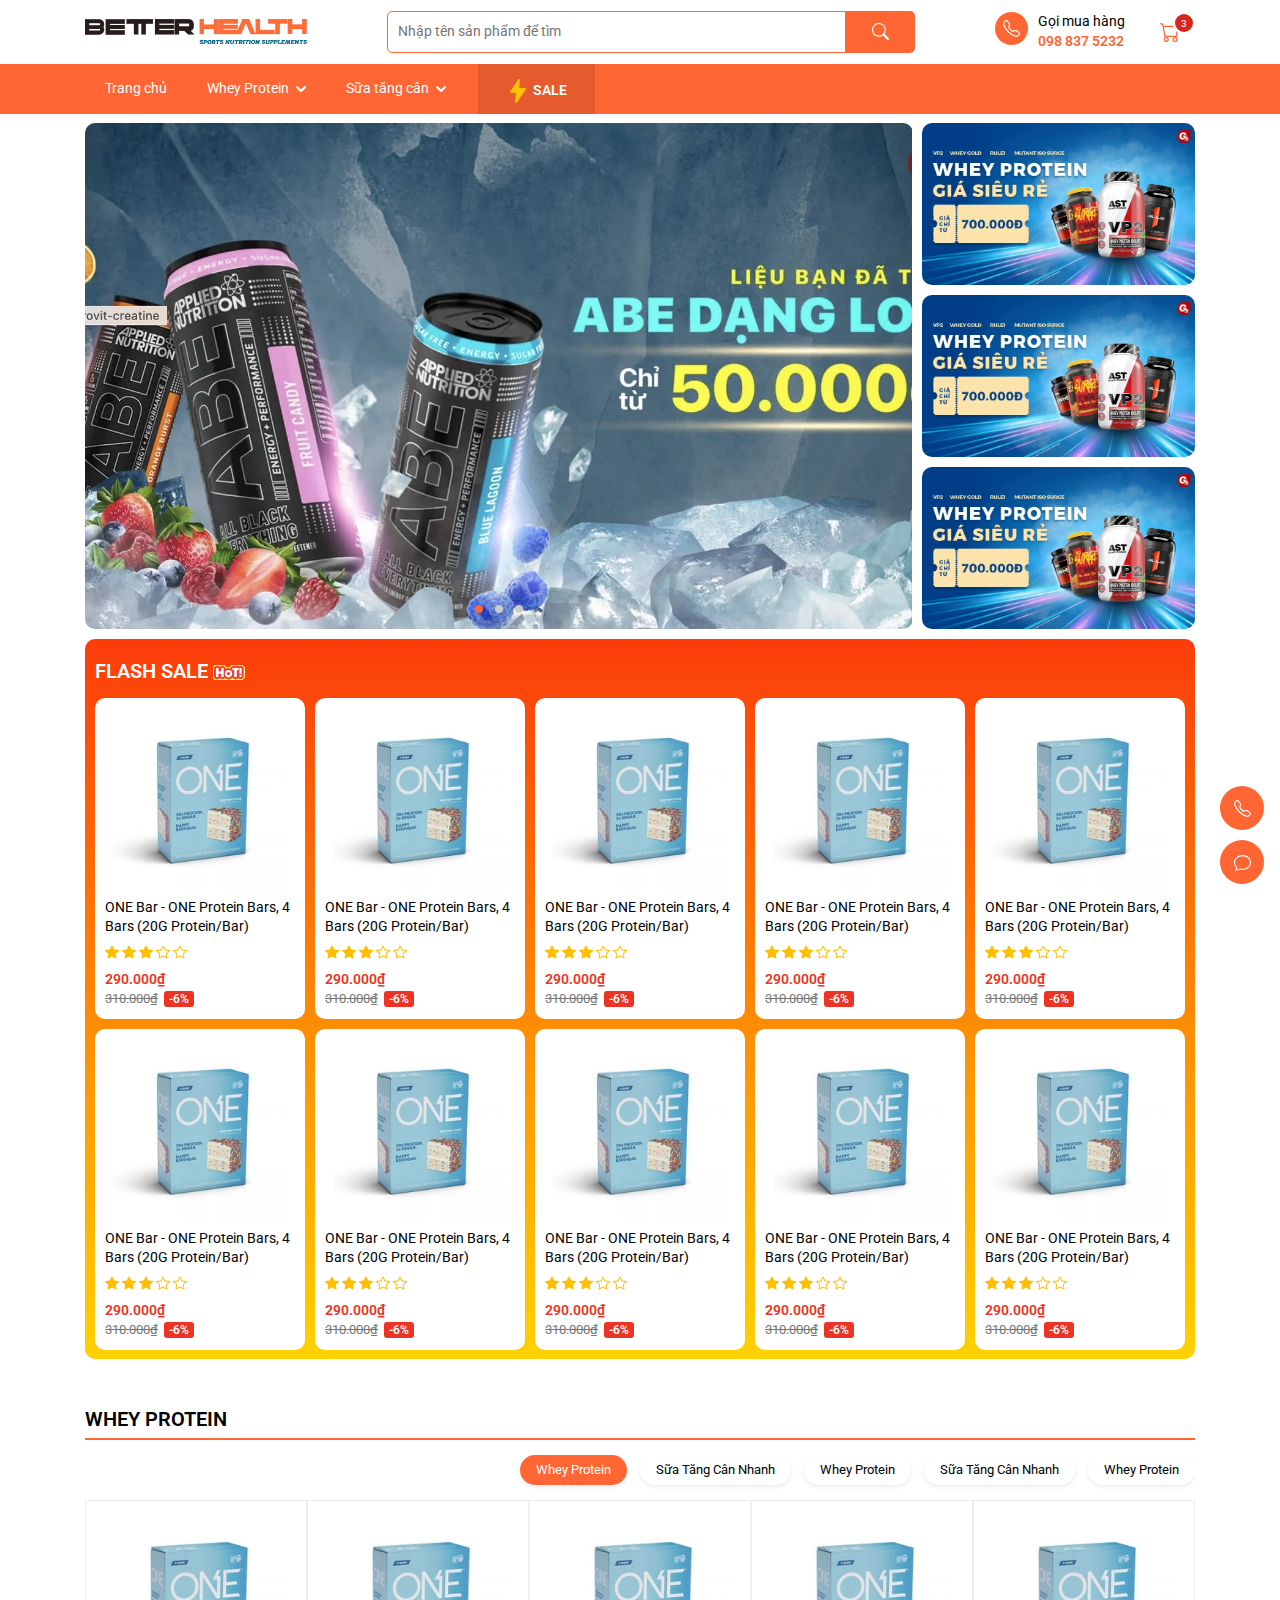
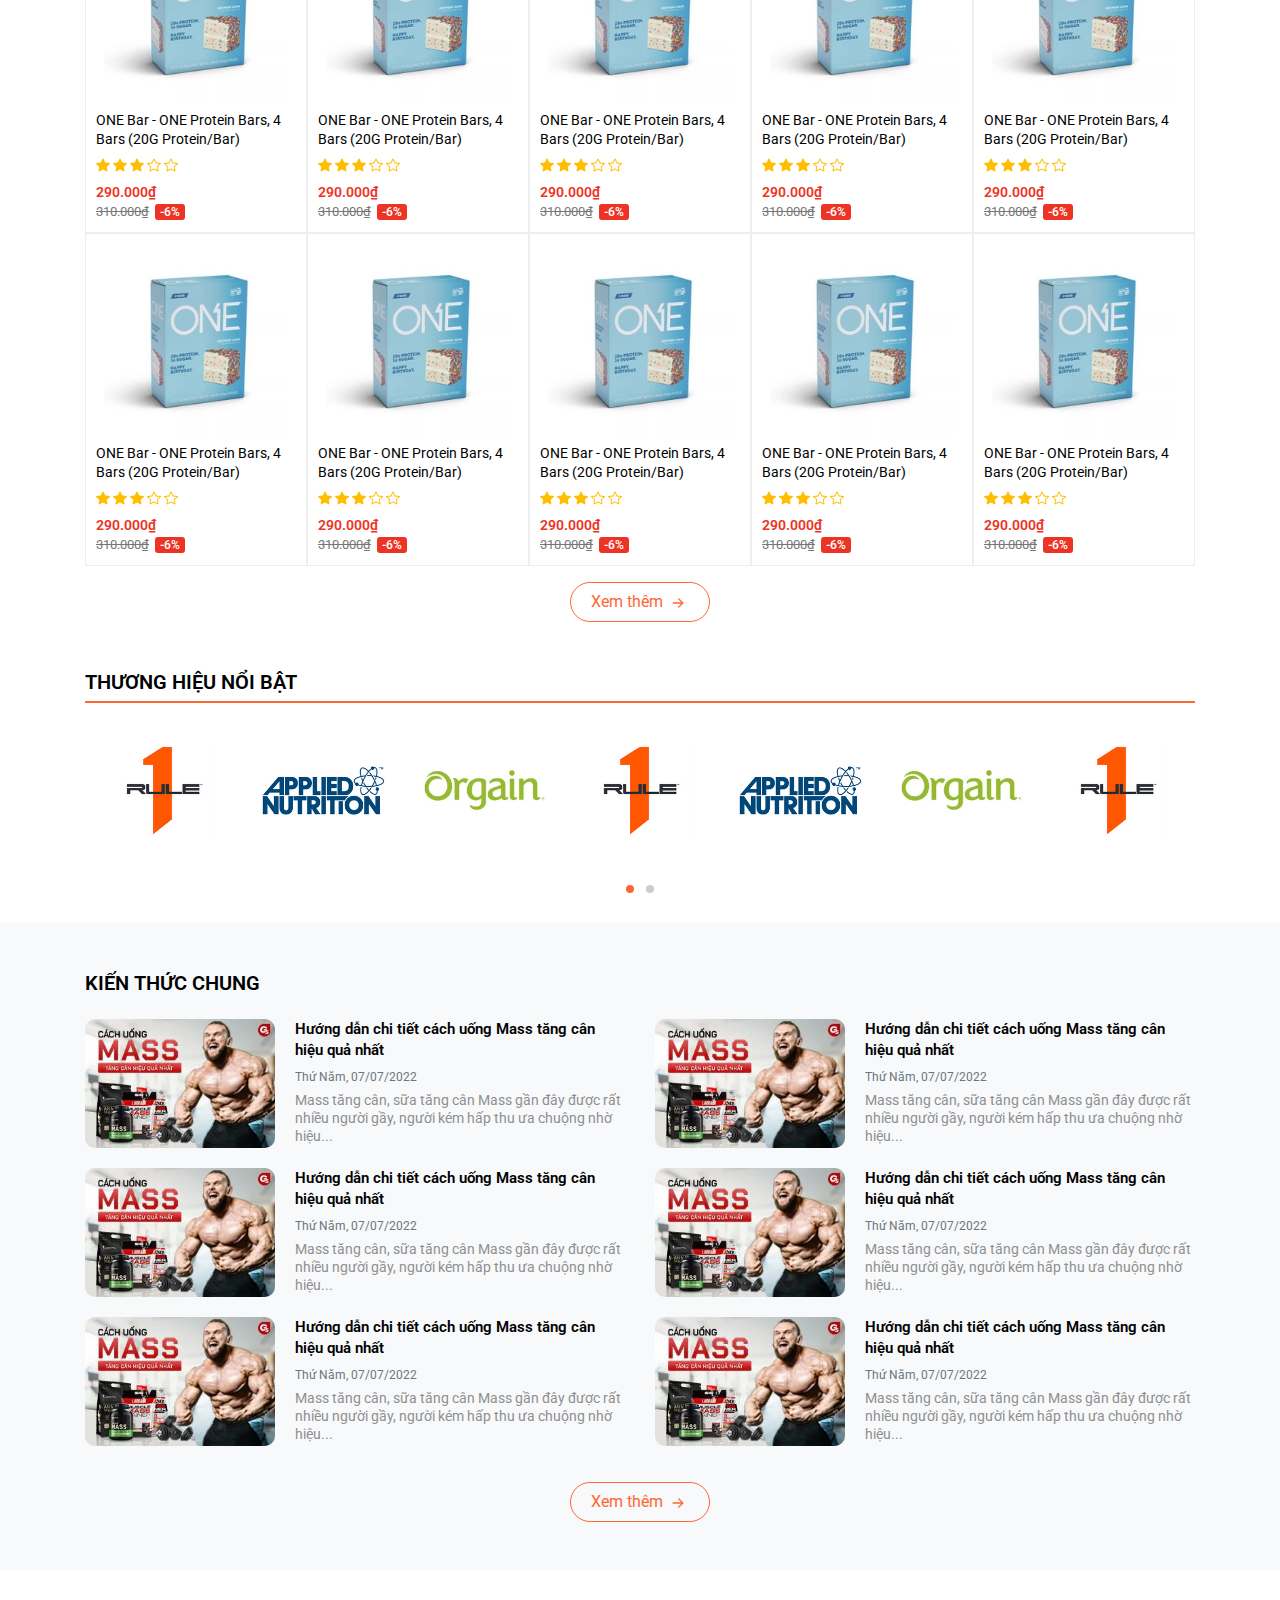
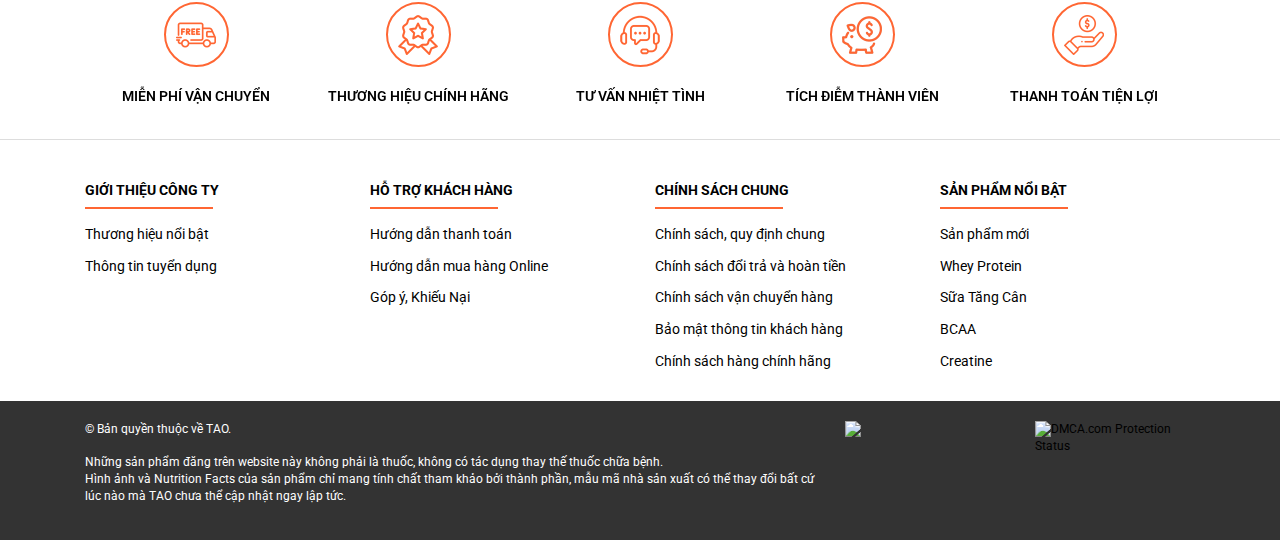
==== commit 0c57e5eb: "cm" ====
--- a/gym/index.html
+++ b/gym/index.html
@@ -2,7 +2,7 @@
 <html lang="en">
    <head>
       <meta charset="UTF-8">
-      <title>DeliFarm</title>
+      <title>Better Health</title>
       <meta name='keywords' content='' />
       <meta name='description' content='' />
       <meta name="viewport" content="width=device-width, initial-scale=1.0,
@@ -1473,6 +1473,26 @@
             </li>
          </ul>
       </div>
+
+      <div class="addThis_listSharing ">
+         <a id="button" class="totop">
+            <svg xmlns="http://www.w3.org/2000/svg" width="16" height="16" color="#fff" class="bi bi-arrow-up" viewBox="0 0 16 16">
+               <path fill-rule="evenodd" d="M8 15a.5.5 0 0 0 .5-.5V2.707l3.146 3.147a.5.5 0 0 0 .708-.708l-4-4a.5.5 0 0 0-.708 0l-4 4a.5.5 0 1 0 .708.708L7.5 2.707V14.5a.5.5 0 0 0 .5.5z"></path>
+            </svg>
+         </a>
+         <a class="phone">
+            <svg xmlns="http://www.w3.org/2000/svg" width="16" height="16" color="#fff" class="bi bi-telephone" viewBox="0 0 16 16">
+               <path d="M3.654 1.328a.678.678 0 0 0-1.015-.063L1.605 2.3c-.483.484-.661 1.169-.45 1.77a17.568 17.568 0 0 0 4.168 6.608 17.569 17.569 0 0 0 6.608 4.168c.601.211 1.286.033 1.77-.45l1.034-1.034a.678.678 0 0 0-.063-1.015l-2.307-1.794a.678.678 0 0 0-.58-.122l-2.19.547a1.745 1.745 0 0 1-1.657-.459L5.482 8.062a1.745 1.745 0 0 1-.46-1.657l.548-2.19a.678.678 0 0 0-.122-.58L3.654 1.328zM1.884.511a1.745 1.745 0 0 1 2.612.163L6.29 2.98c.329.423.445.974.315 1.494l-.547 2.19a.678.678 0 0 0 .178.643l2.457 2.457a.678.678 0 0 0 .644.178l2.189-.547a1.745 1.745 0 0 1 1.494.315l2.306 1.794c.829.645.905 1.87.163 2.611l-1.034 1.034c-.74.74-1.846 1.065-2.877.702a18.634 18.634 0 0 1-7.01-4.42 18.634 18.634 0 0 1-4.42-7.009c-.362-1.03-.037-2.137.703-2.877L1.885.511z"/>
+             </svg>
+            </a>
+         <a class="mess">
+            <svg xmlns="http://www.w3.org/2000/svg" width="16" height="16" color="#fff" class="bi bi-chat" viewBox="0 0 16 16">
+               <path d="M2.678 11.894a1 1 0 0 1 .287.801 10.97 10.97 0 0 1-.398 2c1.395-.323 2.247-.697 2.634-.893a1 1 0 0 1 .71-.074A8.06 8.06 0 0 0 8 14c3.996 0 7-2.807 7-6 0-3.192-3.004-6-7-6S1 4.808 1 8c0 1.468.617 2.83 1.678 3.894zm-.493 3.905a21.682 21.682 0 0 1-.713.129c-.2.032-.352-.176-.273-.362a9.68 9.68 0 0 0 .244-.637l.003-.01c.248-.72.45-1.548.524-2.319C.743 11.37 0 9.76 0 8c0-3.866 3.582-7 8-7s8 3.134 8 7-3.582 7-8 7a9.06 9.06 0 0 1-2.347-.306c-.52.263-1.639.742-3.468 1.105z"/>
+             </svg>
+            </a>
+      </div>
+
+     
       <!-- cart -->
       <script src='https://code.jquery.com/jquery-3.4.1.min.js'></script>
       <script src='js/bootstrap.min.js'></script>
--- a/gym/css/style.css
+++ b/gym/css/style.css
@@ -19,6 +19,7 @@
 
 a {
   color: #000;
+  -webkit-transition: all 0.3s;
   transition: all 0.3s;
 }
 
@@ -34,13 +35,18 @@
 
 :focus {
   outline: none !important;
-  box-shadow: none !important;
+  -webkit-box-shadow: none !important;
+          box-shadow: none !important;
 }
 
 svg {
   fill: currentColor;
   width: 17px;
   height: 17px;
+}
+
+.bg-grey {
+  background: #f8f9fa;
 }
 
 .slick-dots li {
@@ -49,8 +55,10 @@
   height: 8px;
   border-radius: 50%;
   margin: 0 6px;
+  -webkit-transition: all 0.3s;
   transition: all 0.3s;
 }
+
 .slick-dots li button::before {
   display: none;
 }
@@ -59,33 +67,46 @@
   background-color: #ff6633;
 }
 
+.slick-slide img {
+  margin: auto;
+}
+
 .banner {
+  display: -ms-grid;
   display: grid;
-  grid-template-columns: 1fr 0.33fr;
+  -ms-grid-columns: 1fr 0.33fr;
+      grid-template-columns: 1fr 0.33fr;
   grid-gap: 10px;
-  margin: 10px 0;
-}
+  padding: 10px 0;
+}
+
 .banner img {
   -o-object-fit: cover;
      object-fit: cover;
   height: 100%;
   border-radius: 10px;
 }
+
 .banner .home-banner-left {
-  grid-row-start: 1;
+  -ms-grid-row: 1;
+      grid-row-start: 1;
   grid-row-end: 4;
   overflow: hidden;
 }
+
 .banner .home-banner-left .slick-dots {
   bottom: 8px;
 }
+
 .banner .home-banner-left .slick-slider,
 .banner .home-banner-left .slick-slider div {
   height: 100%;
 }
+
 @media (max-width: 991px) {
   .banner {
-    grid-template-columns: 1fr;
+    -ms-grid-columns: 1fr;
+        grid-template-columns: 1fr;
   }
   .banner .sub_banner {
     display: none;
@@ -98,97 +119,123 @@
 header {
   background-color: #ff6633;
   z-index: 1024;
+  -webkit-transition: all 0.3s;
   transition: all 0.3s;
   width: 100%;
   margin-top: 11px;
 }
+
 header .logo img {
+  -webkit-transition: all 0.3s;
   transition: all 0.3s;
   width: 95px;
 }
+
 @media (max-width: 991px) {
   header .logo img {
     width: 65px !important;
   }
 }
+
 header .navbar {
   padding: 0;
+  -webkit-transition: all 0.3s;
   transition: all 0.3s;
 }
+
 @media (max-width: 991px) {
   header .navbar {
     padding: 10px 0;
   }
 }
+
 header .navigation li {
   margin: 0 12px;
 }
+
 @media (max-width: 1199px) {
   header .navigation li {
     margin: 0;
   }
 }
+
 header .navigation li a {
   color: #fff;
+  -webkit-transition: all 0.3s;
   transition: all 0.3s;
   padding: 15px 0 11px;
 }
+
 header .navigation li a:hover {
   opacity: 0.75;
 }
+
 header .navigation li.sale {
   text-transform: uppercase;
   font-weight: 600;
   padding: 0 20px;
   background: rgba(0, 0, 0, 0.1);
 }
+
 header .navigation li.sale img {
   width: 24px;
 }
+
 header .navigation .sub_nav .dropdown-toggle::after {
   display: none;
 }
+
 header .navigation .sub_nav ul {
   padding: 10px 20px;
 }
+
 @media (max-width: 991px) {
   header .navigation .sub_nav ul {
     padding-left: 20px;
   }
 }
+
 header .navigation .sub_nav ul li {
   margin: 0;
   padding: 6px 0;
 }
+
 header .navigation .sub_nav ul li a {
   font-size: 14px;
   padding: 0;
   color: #000;
 }
+
 header .navigation .sub_nav ul li a:hover {
   color: #ff6633;
 }
+
 header .navigation .sub_nav .dropdown-menu {
   border: none;
   min-width: 240px;
-  box-shadow: 1px 1px 60px rgba(0, 0, 0, 0.1);
-}
+  -webkit-box-shadow: 1px 1px 60px rgba(0, 0, 0, 0.1);
+          box-shadow: 1px 1px 60px rgba(0, 0, 0, 0.1);
+}
+
 @media (max-width: 991px) {
   header .navigation .sub_nav .dropdown-menu {
     display: block !important;
     background: transparent !important;
+    -webkit-box-shadow: none !important;
     box-shadow: none !important;
     border: none !important;
     margin-top: 0 !important;
     min-width: 100%;
   }
 }
+
 @media (max-width: 991px) {
   header {
     height: 0;
   }
   header .navigation.collapse:not(.show) {
     visibility: hidden;
+    -webkit-transition: all 0.25s;
     transition: all 0.25s;
     opacity: 0;
     display: inherit;
@@ -201,6 +248,7 @@
     left: -100%;
     top: 0;
     padding: 30px;
+    -webkit-transition: all 0.2s;
     transition: all 0.2s;
     z-index: 1024;
   }
@@ -210,20 +258,29 @@
 }
 
 .open {
-  display: flex;
-  flex-direction: column;
+  display: -webkit-box;
+  display: -ms-flexbox;
+  display: flex;
+  -webkit-box-orient: vertical;
+  -webkit-box-direction: normal;
+      -ms-flex-direction: column;
+          flex-direction: column;
   overflow: hidden;
 }
+
 .open .mask {
   pointer-events: auto;
   opacity: 1;
   visibility: visible;
+  -webkit-transition: opacity 0.2s, visibility;
   transition: opacity 0.2s, visibility;
 }
+
 .open .navigation {
   left: 0;
   overflow-y: auto;
 }
+
 .open .navigation li a {
   color: #000;
   font-weight: 500;
@@ -231,26 +288,43 @@
 }
 
 .header-right {
-  display: flex;
-}
+  display: -webkit-box;
+  display: -ms-flexbox;
+  display: flex;
+}
+
 .header-right .box-cart {
-  display: flex;
-  align-items: center;
+  display: -webkit-box;
+  display: -ms-flexbox;
+  display: flex;
+  -webkit-box-align: center;
+      -ms-flex-align: center;
+          align-items: center;
   padding: 8px 10px;
   border-radius: 6px;
   text-decoration: none;
-  justify-content: center;
+  -webkit-box-pack: center;
+      -ms-flex-pack: center;
+          justify-content: center;
+  -webkit-transition: all 0.3s;
   transition: all 0.3s;
   position: relative;
 }
+
 .header-right .box-cart .number {
   position: absolute;
   border: 2px solid #fff;
   width: 22px;
   height: 22px;
   border-radius: 50%;
-  display: flex;
+  display: -webkit-box;
+  display: -ms-flexbox;
+  display: flex;
+  -webkit-box-align: center;
+  -ms-flex-align: center;
   align-items: center;
+  -webkit-box-pack: center;
+  -ms-flex-pack: center;
   justify-content: center;
   right: 0;
   top: 0;
@@ -259,51 +333,83 @@
   line-height: 15px;
   color: #fff;
 }
+
 .header-right .box-cart svg {
   color: #ff6633;
   margin-right: 5px;
   width: 20px;
   height: 20px;
+  -webkit-transition: all 0.3s;
   transition: all 0.3s;
 }
+
 .header-right .phone {
-  display: flex;
-  flex-direction: row;
+  display: -webkit-box;
+  display: -ms-flexbox;
+  display: flex;
+  -webkit-box-orient: horizontal;
+  -webkit-box-direction: normal;
+      -ms-flex-direction: row;
+          flex-direction: row;
   margin-right: 25px;
 }
+
 .header-right .phone .content {
-  display: flex;
-  flex-direction: column;
-}
+  display: -webkit-box;
+  display: -ms-flexbox;
+  display: flex;
+  -webkit-box-orient: vertical;
+  -webkit-box-direction: normal;
+      -ms-flex-direction: column;
+          flex-direction: column;
+}
+
 .header-right .phone .content span {
   font-weight: 600;
   color: #ff6633;
 }
+
 .header-right .phone .icon {
   min-width: 33px;
   height: 33px;
   background: #ff6633;
-  display: flex;
-  justify-content: center;
-  align-items: center;
+  display: -webkit-box;
+  display: -ms-flexbox;
+  display: flex;
+  -webkit-box-pack: center;
+      -ms-flex-pack: center;
+          justify-content: center;
+  -webkit-box-align: center;
+      -ms-flex-align: center;
+          align-items: center;
   border-radius: 50%;
   margin-right: 10px;
 }
+
 .header-right .phone .icon svg {
   color: #fff;
 }
+
 .header-right .search-mb {
   display: none;
-  align-items: center;
+  -webkit-box-align: center;
+      -ms-flex-align: center;
+          align-items: center;
   width: 45px;
   height: 40px;
-  justify-content: center;
-}
+  -webkit-box-pack: center;
+      -ms-flex-pack: center;
+          justify-content: center;
+}
+
 .header-right .search-mb svg {
   color: #fff;
 }
+
 @media (max-width: 991px) {
   .header-right .search-mb {
+    display: -webkit-box;
+    display: -ms-flexbox;
     display: flex;
   }
   .header-right .phone {
@@ -334,8 +440,10 @@
   opacity: 0;
   visibility: hidden;
   pointer-events: auto;
+  -webkit-transition: opacity 0.25s, visibility 0.25s;
   transition: opacity 0.25s, visibility 0.25s;
 }
+
 .mask::after {
   content: "";
   position: absolute;
@@ -356,41 +464,70 @@
   background: #fff;
   padding: 5px 0;
   z-index: 1;
-  box-shadow: 0px 0px 4px #ccc;
-}
+  -webkit-box-shadow: 0px 0px 4px #ccc;
+          box-shadow: 0px 0px 4px #ccc;
+}
+
 .bar_mobi ul {
+  display: -ms-grid;
   display: grid;
-  grid-template-columns: repeat(4, 1fr);
+  -ms-grid-columns: (1fr)[4];
+      grid-template-columns: repeat(4, 1fr);
   width: 100%;
 }
+
 .bar_mobi ul li {
-  display: flex;
-  flex-direction: column;
-  justify-content: center;
-  align-items: center;
+  display: -webkit-box;
+  display: -ms-flexbox;
+  display: flex;
+  -webkit-box-orient: vertical;
+  -webkit-box-direction: normal;
+      -ms-flex-direction: column;
+          flex-direction: column;
+  -webkit-box-pack: center;
+      -ms-flex-pack: center;
+          justify-content: center;
+  -webkit-box-align: center;
+      -ms-flex-align: center;
+          align-items: center;
   color: #404040;
 }
+
 .bar_mobi ul li svg {
   width: 22px;
   height: 22px;
 }
+
 .bar_mobi ul li a {
-  display: flex;
-  flex-direction: column;
-  justify-content: center;
-  align-items: center;
+  display: -webkit-box;
+  display: -ms-flexbox;
+  display: flex;
+  -webkit-box-orient: vertical;
+  -webkit-box-direction: normal;
+      -ms-flex-direction: column;
+          flex-direction: column;
+  -webkit-box-pack: center;
+      -ms-flex-pack: center;
+          justify-content: center;
+  -webkit-box-align: center;
+      -ms-flex-align: center;
+          align-items: center;
   color: #404040;
 }
+
 .bar_mobi ul li.sale {
   font-weight: 600;
   text-transform: uppercase;
 }
+
 .bar_mobi ul li.sale a {
   color: #ff6633;
 }
+
 .bar_mobi ul li.sale a img {
   width: 22px;
 }
+
 @media (max-width: 991px) {
   .bar_mobi {
     display: block !important;
@@ -405,20 +542,32 @@
   z-index: 1024;
   background: #fff;
 }
+
 .header-section .box {
-  display: flex;
-  align-items: center;
+  display: -webkit-box;
+  display: -ms-flexbox;
+  display: flex;
+  -webkit-box-align: center;
+      -ms-flex-align: center;
+          align-items: center;
   width: 100%;
 }
+
 .header-section .logo {
   max-width: 222px;
 }
+
 .header-section .search-box {
-  display: flex;
-  flex: 1;
+  display: -webkit-box;
+  display: -ms-flexbox;
+  display: flex;
+  -webkit-box-flex: 1;
+      -ms-flex: 1;
+          flex: 1;
   position: relative;
   margin: 0 5rem;
 }
+
 .header-section .search-box input {
   width: 100%;
   border: none;
@@ -426,6 +575,7 @@
   border: 1px solid #ff6633;
   padding: 10px;
 }
+
 .header-section .search-box .btn-search {
   width: 80px;
   border-radius: 0 5px 5px 0;
@@ -435,11 +585,18 @@
   right: 7px;
   top: 5px;
   border: none;
-  display: flex;
-  align-items: center;
-  justify-content: center;
+  display: -webkit-box;
+  display: -ms-flexbox;
+  display: flex;
+  -webkit-box-align: center;
+      -ms-flex-align: center;
+          align-items: center;
+  -webkit-box-pack: center;
+      -ms-flex-pack: center;
+          justify-content: center;
   color: #fff;
 }
+
 @media (max-width: 991px) {
   .header-section {
     background-color: #ff6633;
@@ -452,15 +609,26 @@
     padding: 0;
   }
   .header-section .container {
+    display: -webkit-box;
+    display: -ms-flexbox;
     display: flex;
-    align-items: center;
+    -webkit-box-align: center;
+        -ms-flex-align: center;
+            align-items: center;
     height: 100%;
   }
   .header-section .box {
-    flex-direction: column;
+    -webkit-box-orient: vertical;
+    -webkit-box-direction: normal;
+        -ms-flex-direction: column;
+            flex-direction: column;
     position: relative;
-    justify-content: flex-start;
-    align-items: flex-start;
+    -webkit-box-pack: start;
+        -ms-flex-pack: start;
+            justify-content: flex-start;
+    -webkit-box-align: start;
+        -ms-flex-align: start;
+            align-items: flex-start;
   }
   .header-section .header-right {
     position: absolute;
@@ -469,7 +637,8 @@
   }
   .header-section .logo img {
     max-height: 20px;
-    filter: brightness(0) invert(1);
+    -webkit-filter: brightness(0) invert(1);
+            filter: brightness(0) invert(1);
     width: auto;
   }
   .header-section .search-box {
@@ -499,24 +668,32 @@
 .openSearch {
   overflow: hidden;
 }
+
 .openSearch .search-box {
   visibility: visible;
   background: #ff6633;
   z-index: 3;
-  flex-direction: row-reverse;
+  -webkit-box-orient: horizontal;
+  -webkit-box-direction: reverse;
+      -ms-flex-direction: row-reverse;
+          flex-direction: row-reverse;
   height: 55px;
 }
+
 .openSearch .search-box input {
   border-radius: 0 5px 5px 0;
 }
+
 .openSearch .header-right .search-mb {
   background: #ff6633;
   position: relative;
   z-index: 4;
 }
+
 .openSearch .header-right .search-mb svg {
   display: none;
 }
+
 .openSearch .header-right .search-mb:before {
   content: "";
   display: block;
@@ -525,10 +702,13 @@
   left: 13px;
   background: #fff;
   top: 19px;
+  -webkit-transition: all 0.3s ease-in;
   transition: all 0.3s ease-in;
-  transform: rotate(45deg);
+  -webkit-transform: rotate(45deg);
+          transform: rotate(45deg);
   width: 20px;
 }
+
 .openSearch .header-right .search-mb:after {
   content: "";
   display: block;
@@ -536,26 +716,31 @@
   width: 20px;
   left: 0;
   background: #fff;
+  -webkit-transition: all 0.3s ease-in;
   transition: all 0.3s ease-in;
-  transform: rotate(135deg);
+  -webkit-transform: rotate(135deg);
+          transform: rotate(135deg);
   bottom: 7px;
 }
 
 .main-body {
-  margin-top: 123px;
-}
+  margin-top: 113px;
+}
+
 @media (max-width: 991px) {
   .main-body {
-    margin-top: 63px;
+    margin-top: 55px;
   }
 }
 
 .footer_main .fi-title {
   margin-top: 10px;
 }
+
 .footer_main .fi-title .collapse:not(.show) {
   display: block;
 }
+
 .footer_main .fi-title h4 {
   margin: 0px 0 10px;
   font-size: 14px;
@@ -565,6 +750,7 @@
   width: 100%;
   position: relative;
 }
+
 .footer_main .fi-title h4::after {
   content: "";
   width: 50%;
@@ -572,10 +758,12 @@
   display: block;
   margin-top: 8px;
 }
+
 .footer_main .fi-title .content a {
   display: block;
   padding: 6px 0;
 }
+
 @media (max-width: 991px) {
   .footer_main h4 {
     background: #000000;
@@ -584,9 +772,15 @@
     border-top-right-radius: 20px;
     border-bottom-right-radius: 20px;
     margin: 0px 0 10px;
+    display: -webkit-box;
+    display: -ms-flexbox;
     display: flex;
-    justify-content: space-between;
-    align-items: center;
+    -webkit-box-pack: justify;
+        -ms-flex-pack: justify;
+            justify-content: space-between;
+    -webkit-box-align: center;
+        -ms-flex-align: center;
+            align-items: center;
   }
   .footer_main h4::after {
     background: url("../images/arrowmenu.svg") center;
@@ -608,6 +802,7 @@
   font-size: 12px;
   color: #fff;
 }
+
 @media (max-width: 991px) {
   .footer_bottom {
     padding-bottom: 75px;
@@ -618,46 +813,72 @@
   padding: 2rem 0;
   margin: 0 0 2rem;
   border-bottom: 1px solid #ddd;
-}
+  border-top: 1px solid #ddd;
+  margin-top: -1px;
+}
+
 .footer_promotion .item {
-  display: flex;
-  flex-direction: column;
-  align-items: center;
-  justify-content: center;
+  display: -webkit-box;
+  display: -ms-flexbox;
+  display: flex;
+  -webkit-box-orient: vertical;
+  -webkit-box-direction: normal;
+      -ms-flex-direction: column;
+          flex-direction: column;
+  -webkit-box-align: center;
+      -ms-flex-align: center;
+          align-items: center;
+  -webkit-box-pack: center;
+      -ms-flex-pack: center;
+          justify-content: center;
   text-align: center;
 }
+
 .footer_promotion .item .icon {
   width: 65px;
   height: 65px;
   border: 2px solid #ff6633;
   border-radius: 100%;
+  display: -webkit-inline-box;
+  display: -ms-inline-flexbox;
   display: inline-flex;
-  justify-content: center;
-  align-items: center;
+  -webkit-box-pack: center;
+      -ms-flex-pack: center;
+          justify-content: center;
+  -webkit-box-align: center;
+      -ms-flex-align: center;
+          align-items: center;
   margin-bottom: 20px;
 }
+
 .footer_promotion .item .icon img {
   width: 40px;
 }
+
 .footer_promotion .item p {
   text-transform: uppercase;
   font-weight: 600;
   margin-bottom: 0;
 }
+
 .footer_promotion .slick-dots li {
   background-color: #ccc;
   width: 8px;
   height: 8px;
   border-radius: 50%;
   margin: 0 6px;
+  -webkit-transition: all 0.3s;
   transition: all 0.3s;
 }
+
 .footer_promotion .slick-dots li button::before {
   display: none;
 }
+
 .footer_promotion .slick-dots .slick-active {
   background-color: #ff6633;
 }
+
 @media (max-width: 991px) {
   .footer_promotion {
     padding: 1.5rem 0;
@@ -666,11 +887,13 @@
 }
 
 .section_flashsale {
-  background: rgb(254, 210, 0);
-  background: linear-gradient(0deg, rgb(254, 210, 0) 0%, #fc3c0b 100%);
+  background: #fed200;
+  background: -webkit-gradient(linear, left bottom, left top, from(#fed200), to(#fc3c0b));
+  background: linear-gradient(0deg, #fed200 0%, #fc3c0b 100%);
   padding: 10px 10px 4px;
   border-radius: 10px;
 }
+
 .section_flashsale h1 {
   font-size: 20px;
   font-weight: 600;
@@ -680,18 +903,26 @@
   text-transform: uppercase;
   margin: 10px 0;
 }
+
 .section_flashsale .one-row {
+  display: -webkit-box;
+  display: -ms-flexbox;
   display: flex;
   margin-left: -5px;
   margin-right: -5px;
-  flex-wrap: wrap;
-}
+  -ms-flex-wrap: wrap;
+      flex-wrap: wrap;
+}
+
 .section_flashsale .one-row .flashsale__item {
   max-width: 20%;
-  flex: 0 0 20%;
+  -webkit-box-flex: 0;
+      -ms-flex: 0 0 20%;
+          flex: 0 0 20%;
   padding: 5px;
   word-wrap: break-word;
 }
+
 @media (max-width: 991px) {
   .section_flashsale {
     margin-bottom: 1.5rem;
@@ -699,14 +930,19 @@
   .section_flashsale .one-row {
     overflow: auto;
     scrollbar-width: none;
+    display: -webkit-box;
+    display: -ms-flexbox;
     display: flex;
-    flex-wrap: nowrap;
+    -ms-flex-wrap: nowrap;
+        flex-wrap: nowrap;
   }
   .section_flashsale .one-row::-webkit-scrollbar {
     display: none;
   }
   .section_flashsale .one-row .flashsale__item {
-    flex: 0 0 46.333%;
+    -webkit-box-flex: 0;
+        -ms-flex: 0 0 46.333%;
+            flex: 0 0 46.333%;
     max-width: 46.333%;
   }
 }
@@ -719,19 +955,43 @@
 .product-col {
   border: 1px solid #eee;
   max-width: 20%;
-  flex: 0 0 20%;
-}
+  -webkit-box-flex: 0;
+      -ms-flex: 0 0 20%;
+          flex: 0 0 20%;
+}
+
 @media (max-width: 991px) {
   .product-col {
-    flex: 0 33.33%;
+    -webkit-box-flex: 0;
+        -ms-flex: 0 33.33%;
+            flex: 0 33.33%;
     max-width: 33.33%;
   }
 }
+
 @media (max-width: 768px) {
   .product-col {
-    flex: 0 0 50%;
+    -webkit-box-flex: 0;
+        -ms-flex: 0 0 50%;
+            flex: 0 0 50%;
     max-width: 50%;
   }
+}
+
+.rate {
+  display: -webkit-box;
+  display: -ms-flexbox;
+  display: flex;
+}
+
+.rate span {
+  margin-right: 3px;
+}
+
+.rate svg {
+  color: #ffbe00;
+  width: 14px;
+  height: 14px;
 }
 
 .item_product_main {
@@ -739,27 +999,22 @@
   padding: 10px;
   border-radius: 10px;
 }
+
 .item_product_main .thumbnail {
   padding: 8px;
   overflow: hidden;
-  display: flex;
-}
+  display: -webkit-box;
+  display: -ms-flexbox;
+  display: flex;
+}
+
 .item_product_main .thumbnail img {
   position: relative;
   top: 0;
+  -webkit-transition: all 0.3s;
   transition: all 0.3s;
 }
-.item_product_main .rate {
-  display: flex;
-}
-.item_product_main .rate span {
-  margin-right: 3px;
-}
-.item_product_main .rate svg {
-  color: #ffbe00;
-  width: 14px;
-  height: 14px;
-}
+
 .item_product_main .title {
   margin-bottom: 6px;
   display: -webkit-box;
@@ -772,33 +1027,11 @@
   font-weight: normal;
   line-height: 1.4;
 }
+
 .item_product_main .title:hover {
   color: #ff6633;
 }
-.item_product_main .price-box {
-  margin-top: 8px;
-}
-.item_product_main .price-box .price {
-  font-size: 14px;
-  display: block;
-  color: #ed3324;
-  font-weight: 600;
-}
-.item_product_main .price-box .compare-price {
-  color: #777;
-  text-decoration: line-through;
-  font-size: 13px;
-  display: inline-block;
-  margin-right: 3px;
-}
-.item_product_main .price-box .label_product {
-  padding: 1px 5px !important;
-  font-size: 12px;
-  color: #fff;
-  background: #ed3324;
-  border-radius: 3px;
-  font-weight: 600;
-}
+
 .item_product_main:hover .thumbnail img {
   top: -15px;
 }
@@ -813,27 +1046,90 @@
   text-transform: uppercase;
 }
 
+.heading-bar__title .icon-filter {
+  font-size: 13px;
+  font-weight: 500;
+  text-transform: lowercase;
+  -webkit-box-align: center;
+      -ms-flex-align: center;
+          align-items: center;
+  padding: 5px 12px;
+  display: none;
+}
+
+.heading-bar__title .icon-filter svg {
+  margin-right: 5px;
+}
+
+@media (max-width: 991px) {
+  .heading-bar__title .icon-filter {
+    display: -webkit-box;
+    display: -ms-flexbox;
+    display: flex;
+  }
+}
+
+.price-box {
+  margin-top: 8px;
+}
+
+.price-box .price {
+  font-size: 14px;
+  display: block;
+  color: #ed3324;
+  font-weight: 600;
+}
+
+.price-box .compare-price {
+  color: #777;
+  text-decoration: line-through;
+  font-size: 13px;
+  display: inline-block;
+  margin-right: 3px;
+}
+
+.price-box .label_product {
+  padding: 1px 5px !important;
+  font-size: 12px;
+  color: #fff;
+  background: #ed3324;
+  border-radius: 3px;
+  font-weight: 600;
+}
+
 .btn-main {
   border-radius: 20px;
   padding: 7px 20px;
   border: 1px solid #ff6633;
   color: #ff6633;
+  -webkit-transition: all 0.3s;
   transition: all 0.3s;
 }
+
 .btn-main:hover {
   background: #ff6633;
   color: #fff;
 }
+
 .btn-main svg {
   width: 22px;
   height: 22px;
 }
 
 .burgerBtn {
-  display: flex;
-  flex-direction: column;
-  justify-content: center;
-  align-items: center;
+  display: -webkit-box;
+  display: -ms-flexbox;
+  display: flex;
+  -webkit-box-orient: vertical;
+  -webkit-box-direction: normal;
+      -ms-flex-direction: column;
+          flex-direction: column;
+  -webkit-box-pack: center;
+      -ms-flex-pack: center;
+          justify-content: center;
+  -webkit-box-align: center;
+      -ms-flex-align: center;
+          align-items: center;
 }
 
 .tabs-title {
@@ -846,22 +1142,31 @@
   padding-bottom: 15px;
   scrollbar-width: none;
 }
+
 .tabs-title::-webkit-scrollbar {
   display: none;
 }
+
 .tabs-title a {
   display: inline-block;
-  justify-content: center;
-  align-items: center;
+  -webkit-box-pack: center;
+      -ms-flex-pack: center;
+          justify-content: center;
+  -webkit-box-align: center;
+      -ms-flex-align: center;
+          align-items: center;
   cursor: pointer;
   border-radius: 20px;
   padding: 6px 16px;
+  -webkit-transition: all 0.3s;
   transition: all 0.3s;
   margin-left: 10px;
   font-size: 13px;
-  box-shadow: 0 0.125rem 0.25rem rgba(0, 0, 0, 0.08) !important;
+  -webkit-box-shadow: 0 0.125rem 0.25rem rgba(0, 0, 0, 0.08) !important;
+          box-shadow: 0 0.125rem 0.25rem rgba(0, 0, 0, 0.08) !important;
   white-space: nowrap;
 }
+
 .tabs-title a:hover, .tabs-title a.active {
   background: #ff6633;
   color: #fff;
@@ -869,36 +1174,48 @@
 
 .news {
   background-color: #f8f9fa;
-}
+  position: relative;
+  z-index: 1;
+}
+
 .news h2 {
   text-transform: uppercase;
   font-size: 20px;
   margin-bottom: 1.5rem;
   font-weight: 600;
 }
+
 .news .news-box {
+  display: -ms-grid;
   display: grid;
-  grid-template-columns: 190px 1fr;
+  -ms-grid-columns: 190px 1fr;
+      grid-template-columns: 190px 1fr;
   grid-gap: 20px;
   margin-bottom: 20px;
 }
+
 @media (max-width: 768px) {
   .news .news-box {
-    grid-template-columns: 130px 1fr;
+    -ms-grid-columns: 130px 1fr;
+        grid-template-columns: 130px 1fr;
     grid-gap: 15px;
   }
 }
+
 .news .news-box img {
   border-radius: 10px;
 }
+
 .news .content .title {
   font-weight: 600;
   font-size: 15px;
 }
+
 .news .content .time {
   font-size: 12px;
   color: #6c757d;
 }
+
 .news .content .lead {
   font-size: 14px;
   line-height: 1.3;
@@ -912,13 +1229,844 @@
 .product-list-row {
   margin: 0;
 }
+
 .product-list-row .product-col {
-  flex: 0 25%;
+  -webkit-box-flex: 0;
+      -ms-flex: 0 25%;
+          flex: 0 25%;
   max-width: 25%;
 }
+
 @media (max-width: 991px) {
   .product-list-row .product-col {
-    flex: 0 50%;
+    -webkit-box-flex: 0;
+        -ms-flex: 0 50%;
+            flex: 0 50%;
     max-width: 50%;
   }
-}/*# sourceMappingURL=style.css.map */+}
+
+.filter .title {
+  font-size: 1rem;
+  text-transform: uppercase;
+  font-weight: 400;
+  margin: 0 0 20px;
+}
+
+@media (max-width: 991px) {
+  .filter {
+    background: #fff;
+    width: 320px;
+    position: fixed;
+    height: 100%;
+    right: -100%;
+    top: 0;
+    padding: 30px;
+    -webkit-transition: all 0.2s;
+    transition: all 0.2s;
+    z-index: 1024;
+  }
+}
+
+.openFilter .filter {
+  right: 0;
+  overflow-y: auto;
+}
+
+.sort-by {
+  position: relative;
+  display: -webkit-box;
+  display: -ms-flexbox;
+  display: flex;
+  -webkit-box-orient: horizontal;
+  -webkit-box-direction: normal;
+      -ms-flex-direction: row;
+          flex-direction: row;
+  margin: 10px 0;
+}
+
+.sort-by .small {
+  display: -webkit-box;
+  display: -ms-flexbox;
+  display: flex;
+  -webkit-box-align: center;
+      -ms-flex-align: center;
+          align-items: center;
+  font-size: 13px;
+  margin-right: 5px;
+}
+
+.sort-by .tabs-title {
+  margin: 0;
+  text-align: left;
+  width: auto;
+  padding: 0;
+  -webkit-box-flex: 1;
+      -ms-flex: 1;
+          flex: 1;
+}
+
+.sort-by .tabs-title a {
+  margin-left: 0;
+  margin-right: 0;
+  -webkit-box-shadow: none !important;
+          box-shadow: none !important;
+  font-size: 14px;
+  color: #898989;
+  padding: 6px 10px;
+}
+
+.sort-by .tabs-title a.active, .sort-by .tabs-title a:hover {
+  background: #fff;
+  color: #ff6633;
+}
+
+@media (max-width: 991px) {
+  .sort-by .tabs-title a {
+    font-size: 13px;
+  }
+}
+
+.openFilter .mask {
+  pointer-events: auto;
+  opacity: 1;
+  visibility: visible;
+  -webkit-transition: opacity 0.2s, visibility;
+  transition: opacity 0.2s, visibility;
+}
+
+.custom-checkbox .form-group {
+  display: block;
+  margin-bottom: 15px;
+}
+
+.custom-checkbox .form-group input {
+  padding: 0;
+  height: initial;
+  width: initial;
+  margin-bottom: 0;
+  display: none;
+  cursor: pointer;
+}
+
+.custom-checkbox .form-group label {
+  position: relative;
+  cursor: pointer;
+  margin-bottom: 0;
+  display: -webkit-box;
+  display: -ms-flexbox;
+  display: flex;
+  -webkit-box-align: center;
+      -ms-flex-align: center;
+          align-items: center;
+}
+
+.custom-checkbox .form-group label:before {
+  content: "";
+  -webkit-appearance: none;
+  background-color: transparent;
+  border: 1px solid #cad1d7;
+  width: 20px;
+  height: 20px;
+  display: inline-block;
+  position: relative;
+  vertical-align: middle;
+  cursor: pointer;
+  margin-right: 7px;
+  border-radius: 3px;
+}
+
+.custom-checkbox .form-group input:checked + label:before {
+  background: #ff6633;
+  border: none;
+}
+
+.custom-checkbox .form-group input:checked + label:after {
+  content: "";
+  display: block;
+  position: absolute;
+  top: 4px;
+  left: 8px;
+  width: 5px;
+  height: 10px;
+  border: solid #fff;
+  border-width: 0 2px 2px 0;
+  -webkit-transform: rotate(45deg);
+          transform: rotate(45deg);
+}
+
+.read-more-content {
+  display: none;
+}
+
+.show-more {
+  display: -webkit-box;
+  display: -ms-flexbox;
+  display: flex;
+  -webkit-box-align: center;
+      -ms-flex-align: center;
+          align-items: center;
+  font-size: 13px;
+  color: #898989;
+}
+
+.breadcrumb-bg {
+  background: #f8f9fa;
+  padding: 0;
+  margin: 0;
+}
+
+.breadcrumb-bg .breadcrumb {
+  background: transparent;
+  padding-left: 0;
+  margin-bottom: 0;
+}
+
+.pagination {
+  -webkit-box-pack: center;
+      -ms-flex-pack: center;
+          justify-content: center;
+}
+
+.pagination .page-link {
+  border: none;
+  color: #8898aa;
+  -webkit-transition: all 0.3s;
+  transition: all 0.3s;
+  width: 34px;
+  height: 34px;
+  text-align: center;
+  -webkit-box-pack: center;
+      -ms-flex-pack: center;
+          justify-content: center;
+  display: -webkit-box;
+  display: -ms-flexbox;
+  display: flex;
+  -webkit-box-align: center;
+      -ms-flex-align: center;
+          align-items: center;
+  border-radius: 50% !important;
+  border: 1px solid #ddd;
+  margin: 0 4px;
+  padding: 0;
+}
+
+.pagination .page-link svg {
+  width: 20px;
+  height: 20px;
+}
+
+.pagination .page-link:hover {
+  color: #fff;
+  background: #ff6633;
+  border: none;
+}
+
+.pagination .page-item.active .page-link {
+  color: #fff;
+  background: #ff6633;
+  border: none;
+}
+
+.color2 {
+  color: #ed3324;
+}
+
+.productDetails {
+  color: #333;
+}
+
+.productDetails h1 {
+  font-weight: 700;
+  font-size: 20px;
+}
+
+.productDetails .price-box {
+  display: -webkit-box;
+  display: -ms-flexbox;
+  display: flex;
+  -webkit-box-align: center;
+      -ms-flex-align: center;
+          align-items: center;
+}
+
+.productDetails .price-box .compare-price {
+  font-size: 16px;
+  margin: 0 12px;
+}
+
+.productDetails .price-box .label_product {
+  font-size: 14px;
+  padding: 3px 8px !important;
+}
+
+.productDetails .price {
+  font-size: 20px;
+  font-weight: 700;
+}
+
+.productDetails .rate svg {
+  width: 20px;
+  height: 20px;
+}
+
+.productDetails .type {
+  display: -webkit-box;
+  display: -ms-flexbox;
+  display: flex;
+}
+
+@media (max-width: 767px) {
+  .productDetails .type {
+    -webkit-box-align: start;
+        -ms-flex-align: start;
+            align-items: flex-start;
+  }
+}
+
+.productDetails .type ul {
+  padding: 0;
+  margin: 0;
+  width: 100%;
+  display: -webkit-box;
+  display: -ms-flexbox;
+  display: flex;
+  -webkit-box-flex: 1;
+      -ms-flex: 1;
+          flex: 1;
+  -ms-flex-wrap: wrap;
+      flex-wrap: wrap;
+}
+
+.productDetails .type ul li {
+  text-align: center;
+  -webkit-box-pack: center;
+      -ms-flex-pack: center;
+          justify-content: center;
+  -webkit-transition: all 0.3s;
+  transition: all 0.3s;
+  list-style: none;
+  display: -webkit-box;
+  display: -ms-flexbox;
+  display: flex;
+  -webkit-box-align: center;
+      -ms-flex-align: center;
+          align-items: center;
+  margin: 0px 10px 8px 0px;
+}
+
+.productDetails .type ul li a {
+  display: block;
+  width: 100%;
+  padding: 5px 12px;
+  color: #333;
+  border-radius: 3px;
+  border: 1px solid #ccc;
+}
+
+.productDetails .type ul li a.active, .productDetails .type ul li a:hover {
+  border-color: #ff6633;
+  color: #ff6633;
+}
+
+.button_actions {
+  display: -webkit-box;
+  display: -ms-flexbox;
+  display: flex;
+  margin-bottom: 10px;
+  -webkit-box-orient: vertical;
+  -webkit-box-direction: normal;
+      -ms-flex-direction: column;
+          flex-direction: column;
+}
+
+.btnSecond {
+  -webkit-transition: all 0.3s ease;
+  transition: all 0.3s ease;
+  font-weight: 700;
+  display: -webkit-box;
+  display: -ms-flexbox;
+  display: flex;
+  -webkit-box-orient: vertical;
+  -webkit-box-direction: normal;
+      -ms-flex-direction: column;
+          flex-direction: column;
+  -webkit-box-pack: center;
+      -ms-flex-pack: center;
+          justify-content: center;
+  -webkit-box-align: center;
+      -ms-flex-align: center;
+          align-items: center;
+  font-size: 14px;
+  padding: 8px 10px;
+  min-height: 54px;
+  text-transform: uppercase;
+  -webkit-box-flex: 1;
+      -ms-flex: 1;
+          flex: 1;
+  color: #ff6633;
+  border: 1px solid #ff6633;
+  background-color: transparent;
+}
+
+.btnSecond:hover {
+  background-color: #ff6633;
+  color: #fff;
+}
+
+.btnPrimary {
+  -webkit-transition: all 0.3s ease;
+  transition: all 0.3s ease;
+  font-weight: 700;
+  display: -webkit-box;
+  display: -ms-flexbox;
+  display: flex;
+  -webkit-box-orient: vertical;
+  -webkit-box-direction: normal;
+      -ms-flex-direction: column;
+          flex-direction: column;
+  -webkit-box-pack: center;
+      -ms-flex-pack: center;
+          justify-content: center;
+  -webkit-box-align: center;
+      -ms-flex-align: center;
+          align-items: center;
+  font-size: 14px;
+  padding: 8px 10px;
+  text-transform: uppercase;
+  -webkit-box-flex: 1;
+      -ms-flex: 1;
+          flex: 1;
+  color: #fff !important;
+  min-height: 54px;
+  background-color: #ff6633;
+}
+
+.btnPrimary span {
+  font-size: 13px;
+}
+
+.btnPrimary:hover {
+  opacity: 0.8;
+}
+
+.product-policises {
+  font-size: 14px;
+  display: -webkit-box;
+  display: -ms-flexbox;
+  display: flex;
+  -webkit-box-orient: vertical;
+  -webkit-box-direction: normal;
+      -ms-flex-direction: column;
+          flex-direction: column;
+  border-radius: 3px;
+}
+
+.product-policises li {
+  display: -webkit-box;
+  display: -ms-flexbox;
+  display: flex;
+  -webkit-box-align: start;
+      -ms-flex-align: start;
+          align-items: flex-start;
+  margin-top: 15px;
+}
+
+.product-policises li:first-child {
+  margin-top: 0;
+}
+
+.product-policises li svg {
+  color: forestgreen;
+  height: 20px;
+  width: 20px;
+  position: relative;
+  top: -2px;
+}
+
+.product-policises li .media {
+  -webkit-box-flex: 1;
+      -ms-flex: 1;
+          flex: 1;
+  margin-left: 10px;
+}
+
+.btnThree {
+  max-width: 160px;
+  min-height: 40px;
+}
+
+.product-trustbadge {
+  margin-top: 15px;
+  padding-top: 15px;
+  border-radius: 3px;
+}
+
+.product-trustbadge .title-menu {
+  margin: 0px 0px 10px;
+  margin-top: 0px;
+  font-weight: bold;
+  font-stretch: normal;
+  display: -webkit-box;
+  display: -ms-flexbox;
+  display: flex;
+  -webkit-box-pack: justify;
+      -ms-flex-pack: justify;
+          justify-content: space-between;
+  -webkit-box-align: center;
+      -ms-flex-align: center;
+          align-items: center;
+  font-size: 16px;
+}
+
+.slider-nav .slick-current img {
+  border: 1px solid #ff6633;
+  border-radius: 3px;
+}
+
+.slider-nav .slide-btn {
+  -webkit-transition: all 0.3s;
+  transition: all 0.3s;
+  padding: 3px;
+}
+
+.slick-arrow {
+  background: rgba(255, 255, 255, 0.45) !important;
+  width: 40px;
+  height: 40px;
+  z-index: 1;
+  -webkit-transition: all 0.3s;
+  transition: all 0.3s;
+  display: -webkit-box;
+  display: -ms-flexbox;
+  display: flex;
+  -webkit-box-align: center;
+      -ms-flex-align: center;
+          align-items: center;
+  -webkit-box-pack: center;
+      -ms-flex-pack: center;
+          justify-content: center;
+}
+
+.slick-arrow:hover {
+  opacity: 0.75;
+}
+
+.slick-next {
+  right: 10px;
+}
+
+.slick-next::before {
+  background: url("../images/arrow-r.svg");
+  width: 25px;
+  height: 25px;
+  content: "";
+  display: block;
+  background-size: 100%;
+  opacity: 1;
+}
+
+.slick-prev {
+  left: 10px;
+}
+
+.slick-prev::before {
+  background: url("../images/arrow-r.svg");
+  width: 25px;
+  height: 25px;
+  content: "";
+  display: block;
+  -webkit-transform: rotate(180deg);
+  transform: rotate(180deg);
+  background-size: 100%;
+  opacity: 1;
+}
+
+.quantity {
+  border: 1px solid #ccc;
+  border-radius: 3px;
+}
+
+.quantity .minus,
+.quantity .plus {
+  background: transparent;
+  border: none;
+  width: 30px;
+  height: 30px;
+}
+
+.quantity .quantity-input {
+  border: none;
+  text-align: center;
+  height: 30px;
+  width: 55px;
+}
+
+.desciption {
+  background: #fff;
+}
+
+.desciption .content {
+  max-width: 800px;
+  margin: auto;
+  padding: 16px;
+}
+
+.desciption .content .show-more {
+  -webkit-box-pack: center;
+      -ms-flex-pack: center;
+          justify-content: center;
+  position: relative;
+}
+
+.desciption .content .show-more.active::before {
+  display: none;
+}
+
+.desciption .content .show-more::before {
+  position: absolute;
+  content: "";
+  left: 0;
+  right: 0;
+  bottom: 100%;
+  height: 100px;
+  background: -webkit-gradient(linear, left top, left bottom, color-stop(17%, rgba(255, 255, 255, 0)), color-stop(93.12%, #fff));
+  background: linear-gradient(180deg, rgba(255, 255, 255, 0) 17%, #fff 93.12%);
+}
+
+.desciption .content h3 {
+  font-size: 18px;
+  font-weight: 600;
+  margin-bottom: 15px;
+}
+
+.desciption .content h2 {
+  border-left: 2px solid #ff6633;
+  padding-left: 10px;
+  font-size: 18px;
+  font-weight: 600;
+  margin-bottom: 15px;
+}
+
+.desciption .nav {
+  -webkit-box-pack: center;
+      -ms-flex-pack: center;
+          justify-content: center;
+}
+
+.desciption .nav::after {
+  height: 1px;
+  width: 100%;
+  background: #ebebeb;
+  content: "";
+  display: block;
+}
+
+.desciption .nav li {
+  min-width: 220px;
+  text-align: center;
+}
+
+.desciption .nav li a {
+  font-weight: 600;
+  font-size: 16px;
+}
+
+.desciption .nav li a::after {
+  height: 2px;
+  background: #fff;
+  content: "";
+  display: block;
+  margin-top: 9px;
+  position: relative;
+  z-index: 2;
+}
+
+.desciption .nav li a.active::after {
+  height: 2px;
+  background: #ff6633;
+}
+
+@media (max-width: 767px) {
+  .desciption .nav li {
+    min-width: 50%;
+    width: 50%;
+  }
+  .desciption .nav li a {
+    font-size: 14px;
+  }
+}
+
+.summary-filter {
+  background-color: #fffbf8;
+  min-height: 5rem;
+  border: 1px solid #f9ede5;
+  border-radius: 2px;
+  -webkit-box-sizing: border-box;
+          box-sizing: border-box;
+  padding: 16px;
+}
+
+.summary-filter .point {
+  font-size: 36px;
+  color: #ff6633;
+}
+
+.summary-filter .point span {
+  font-size: 24px;
+}
+
+.summary-filter .rate svg {
+  width: 20px;
+  height: 20px;
+}
+
+.summary-filter .product-rating-overview {
+  text-align: center;
+  -webkit-transition: all 0.3s;
+  transition: all 0.3s;
+  list-style: none;
+  display: -webkit-box;
+  display: -ms-flexbox;
+  display: flex;
+  -ms-flex-wrap: wrap;
+      flex-wrap: wrap;
+}
+
+.summary-filter .product-rating-overview a {
+  margin: 4px;
+  width: auto;
+  padding: 5px 12px;
+  color: #333;
+  border-radius: 3px;
+  background: #fff;
+  border: 1px solid #ccc;
+}
+
+.summary-filter .product-rating-overview a:hover {
+  border-color: #ff6633;
+  color: #ff6633;
+}
+
+@media (max-width: 991px) {
+  .summary-filter .product-rating-overview {
+    -webkit-box-pack: center;
+        -ms-flex-pack: center;
+            justify-content: center;
+    margin-top: 20px;
+  }
+}
+
+.comment_box {
+  background: #fff;
+  padding: 0 16px 20px;
+}
+
+.comment_box li {
+  display: -webkit-box;
+  display: -ms-flexbox;
+  display: flex;
+  -webkit-box-orient: vertical;
+  -webkit-box-direction: normal;
+      -ms-flex-direction: column;
+          flex-direction: column;
+  padding: 25px 0;
+  border-bottom: 1px dashed #ccc;
+}
+
+.comment_box li:last-child {
+  padding-bottom: 0;
+  border: none;
+}
+
+.comment_box li .time {
+  color: #898989;
+  margin-left: 6px;
+  font-size: 13px;
+}
+
+.comment_box .form-control {
+  font-size: 14px;
+}
+
+.comment_box .review-actions {
+  display: -webkit-box;
+  display: -ms-flexbox;
+  display: flex;
+  -webkit-box-align: center;
+      -ms-flex-align: center;
+          align-items: center;
+  margin-top: 15px;
+}
+
+.comment_box .review-actions a {
+  margin-right: 15px;
+  font-size: 12px;
+  display: -webkit-box;
+  display: -ms-flexbox;
+  display: flex;
+  -webkit-box-align: center;
+      -ms-flex-align: center;
+          align-items: center;
+  color: #898989;
+  cursor: pointer;
+}
+
+.comment_box .review-actions a svg {
+  width: 14px;
+  height: 14px;
+  margin-right: 4px;
+}
+
+.comment_box .replay {
+  padding: 20px 20px 0;
+}
+
+.comment_box .send-rate .rate svg {
+  width: 24px;
+  height: 24px;
+}
+
+.addThis_listSharing {
+  position: fixed;
+  bottom: 16px;
+  z-index: 99;
+  right: 16px;
+}
+
+.addThis_listSharing a {
+  position: relative;
+  width: 44px;
+  height: 44px;
+  background-color: #ff6633;
+  border-radius: 50%;
+  -webkit-box-align: center;
+      -ms-flex-align: center;
+          align-items: center;
+  -webkit-box-pack: center;
+      -ms-flex-pack: center;
+          justify-content: center;
+  display: -webkit-box;
+  display: -ms-flexbox;
+  display: flex;
+  background-color: #ff6633;
+  margin-top: 10px;
+  cursor: pointer;
+}
+
+.addThis_listSharing #button.show {
+  opacity: 1;
+  visibility: visible;
+}
+
+.addThis_listSharing #button {
+  opacity: 0;
+  visibility: hidden;
+}
+
+@media (max-width: 991px) {
+  .addThis_listSharing {
+    bottom: 65px;
+  }
+}
+/*# sourceMappingURL=style.css.map */